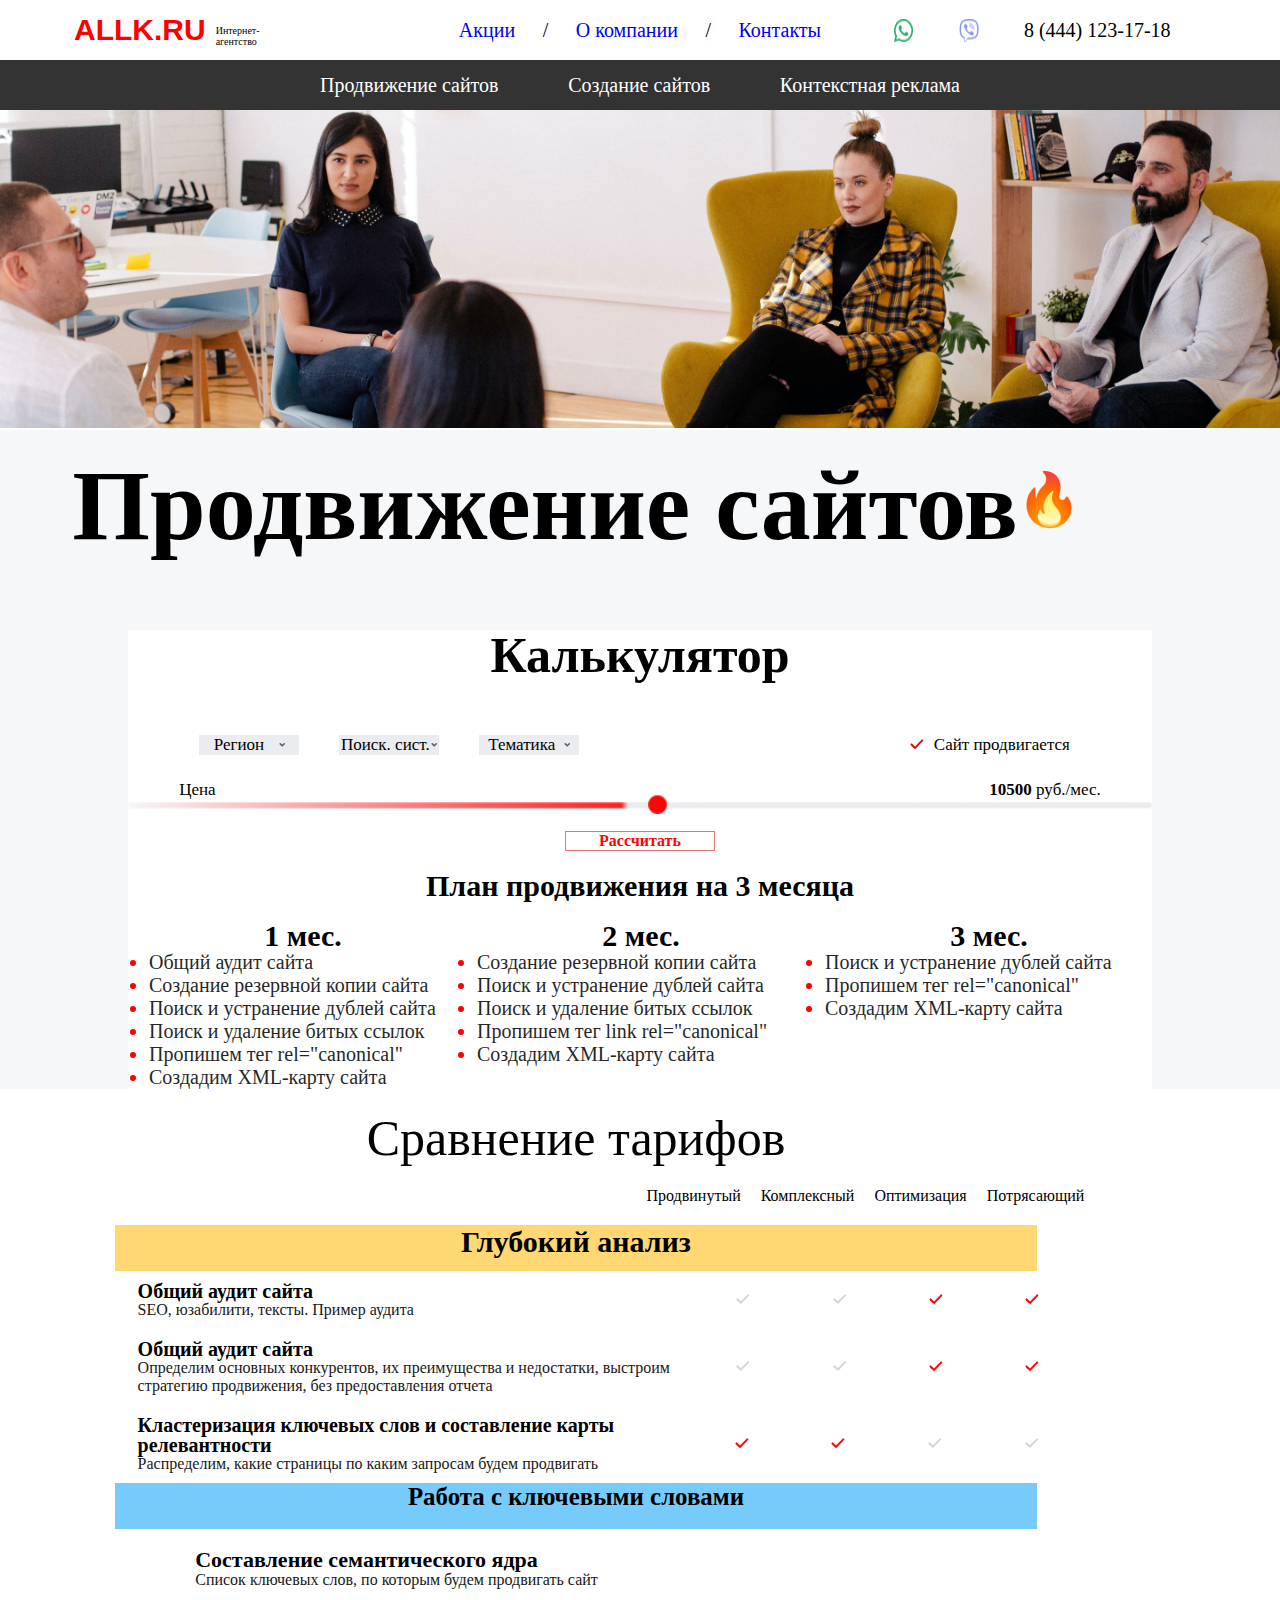
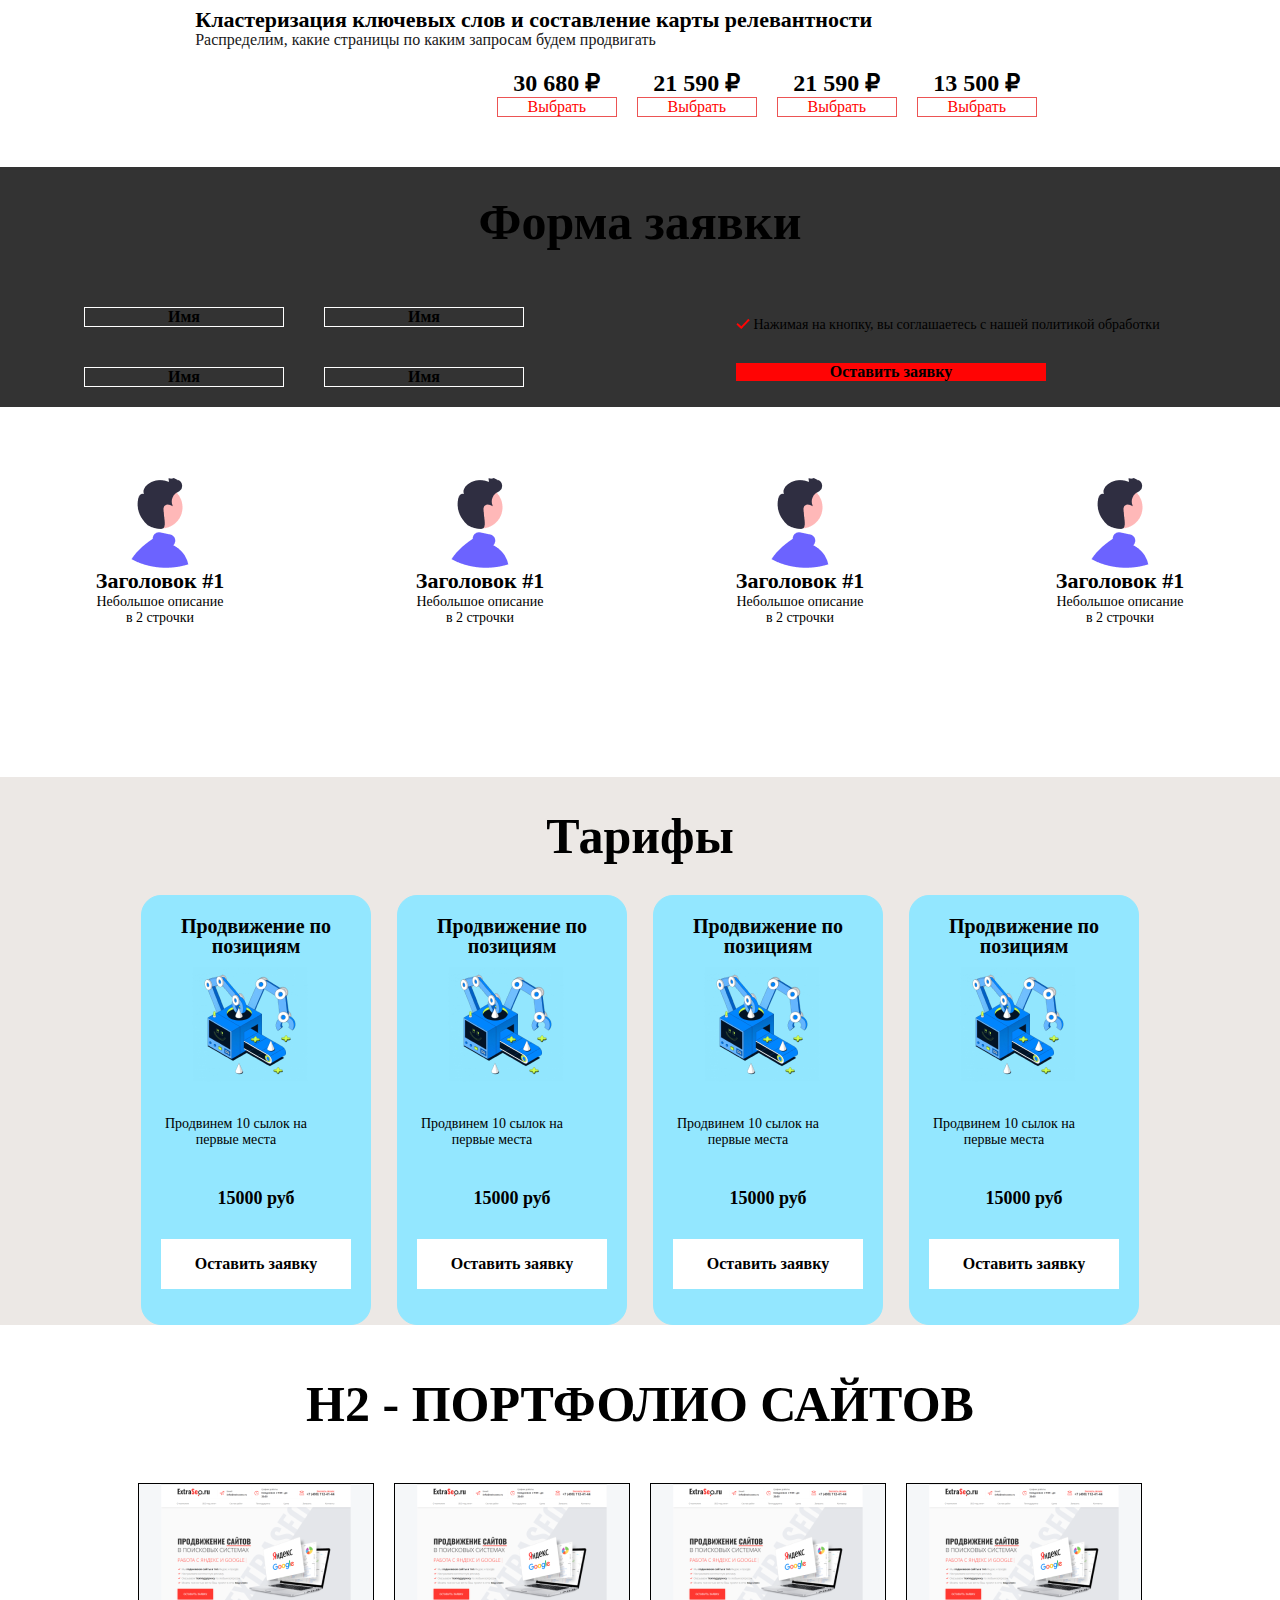
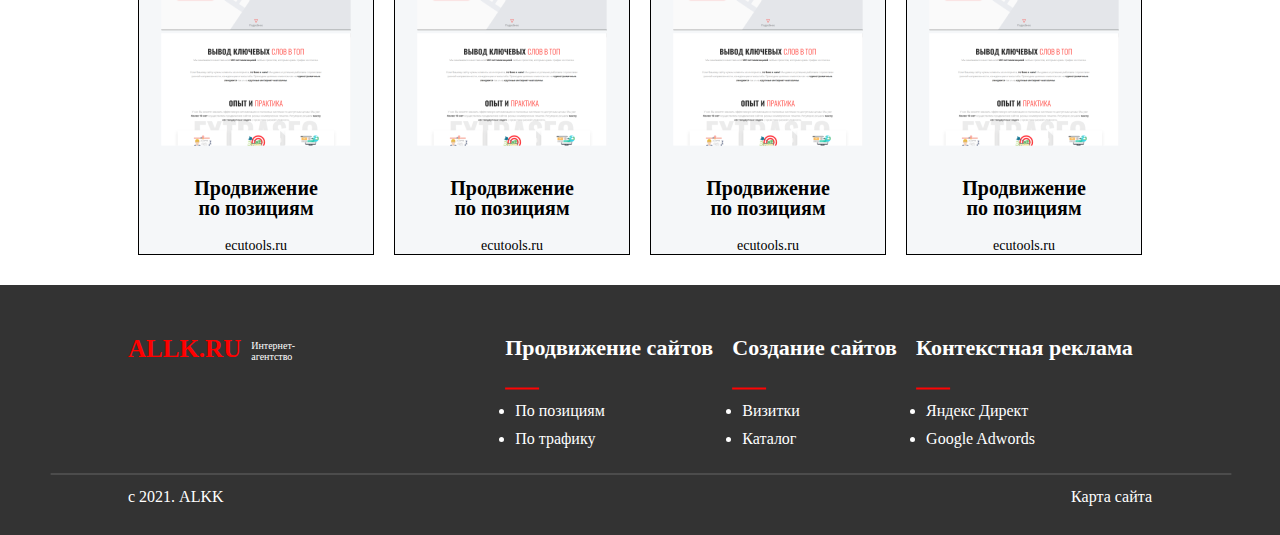
==== index.html @ 0e2f3e2b "responsiveda muammo" ====
<!DOCTYPE html>
<html lang="en">
<head>
    <meta charset="UTF-8">
    <meta http-equiv="X-UA-Compatible" content="IE=edge">
    <meta name="viewport" content="width=device-width, initial-scale=1.0">
    <title>Lesson 17</title>
    <link rel="stylesheet" href="./style.css">
</head>
<body>
    <header>
        <nav class="nav">
            <div class="header-left">
                <h1>ALLK.RU</h1>
                <P>Интернет- <br>
                    агентство</P>
            </div>
            <div class="header-center">
                <ul class="header-center">
                    <li><a href="#">Акции</a></li>
                    <li> / </li>
                    <li><a href="#">О компании</a></li>
                    <li> / </li>
                    <li><a href="#">Контакты</a></li>
                </ul>
            </div>
            <div class="header-right">
                <img src="./image/Vector (5).png" alt="phone">
                <img src="./image/Vector (6).png" alt="phone">
                <p>8 (444) 123-17-18</p>
            </div>
        </nav>
        <nav class="nav_bottom">
            <ul class="nav_bottom_item">
                <li>Продвижение сайтов</li>
                <li>Создание сайтов</li>
                <li>Контекстная реклама</li>
            </ul>
        </nav>
    </header>


    <section class="section_img">
        <img src="./image/cherrydeck-05gac-Qn0k4-unsplash 1.png" alt="image">
    </section>

    <div class="calculator_wrapper">
        <section class="advertising">
            <h1>Продвижение сайтов</h1>
            <div class="icon-fire">
                <img src="./image/fire.png" alt="fire">
            </div>
            
        </section>
        <div class="calculator">
            <h1>Калькулятор</h1>
            <div class="calculator-item">
                <ul class="region">
                    <li>Регион <img src="./image/Vector 1.png" alt="okey"></li>
                    <li>Поиск. сист. <img src="./image/Vector 1.png" alt="okey"></li>
                    <li>Тематика <img src="./image/Vector 1.png" alt="okey"></li>
                </ul>
                <ul class="promoted">
                    <li><img src="./image/Vector 45.png" alt="#"></li>
                    <li>Сайт продвигается</li>
                </ul>
            </div>
            <div class="Price">
                <p>Цена</p>
                <p><b>10500</b>   руб./мес.</p>
            </div>
            <div class="img">
               <img src="./image/Rectangle 1252.png" alt="#">
               <div class="ellipse">
                   <img src="./image/Ellipse 34.png" alt="">
               </div>
            </div>
            
            <h2>Рассчитать</h2>
            <div class="plan_for_3_months">
                <h3>План продвижения на 3 месяца</h3>
                <div class="months">
                    <div class="month1">
                        <h3>1 мес.</h3>
                        <li><a>Общий аудит сайта</a></li>
                        <li><a>Создание резервной копии сайта</a></li>
                        <li><a>Поиск и устранение дублей сайта</a></li>
                        <li><a>Поиск и удаление битых ссылок</a> </li>
                        <li><a>Пропишем тег  rel="canonical"</a></li>
                        <li><a>Создадим XML-карту сайта</a></li>
                    </div>
                    <div class="month2">
                        <h3>2 мес.</h3>
                        <li><a>Создание резервной копии сайта</a></li>
                        <li><a>Поиск и устранение дублей сайта</a></li>
                        <li><a>Поиск и удаление битых ссылок</a></li>
                        <li><a>Пропишем тег link rel="canonical"</a></li>
                        <li><a>Создадим XML-карту сайта</a></li>                        
                    </div>
                    <div class="month3">
                        <h3>3 мес.</h3>
                        <li><a>Поиск и устранение дублей сайтa</a></li>
                        <li><a>Пропишем тег  rel="canonical"</a></li>
                        <li><a>Создадим XML-карту сайта </a></li>
                    </div>
                </div>
            </div>
        </div>
    </div>



    <section class="tariffs_wrapper">
        <div class="Comparison_of_tariffs">
            <p>Сравнение тарифов</p>
        </div>
            <ul class="header-tariffs">
                <li>Продвинутый </li>
                <li>Комплексный </li>
                <li>Оптимизация </li>
                <li>Потрясающий  </li>
            </ul>
            <div class="Scan-wrapper">
                <div class="scan">
                    <h4>Глубокий анализ</h4>
                </div>
                <div class="audit-wrapper">
                    <div class="audit">
                            <h3>Общий аудит сайта</h3>
                            <p>SEO, юзабилити, тексты. Пример аудита</p>
                    </div>
                    <div class="audit-responsive">
                        <ul>
                            <li>Продвинутый <img src="./image/Vector 45.png" alt="#"></li>
                            <li>Комплексный <img src="./image/Vector 45.png" alt="#"></li>
                            <li>Оптимизация <img src="./image/Vector 45.png" alt="#"></li>
                            <li>Потрясающий <img src="./image/Vector 50.png" alt="#"></li>
                        </ul>
                        </div>
                    
                    <div class="audit-table">
                        <table>
                            <tr>
                                <th><img src="./image/Vector 50.png" alt="#"></th>
                                <th><img src="./image/Vector 50.png" alt="#"></th>
                                <th><img src="./image/Vector 45.png" alt="#"></th>
                                <th><img src="./image/Vector 45.png" alt="#"></th>
                            </tr>
                        </table>
                    </div>
                </div>
                <!-- 2-table responsive holatda display none-->
                <div class="audit-wrapper">
                        <div class="audit">
                            <h3>Общий аудит сайта</h3>
                            <p>Определим основных конкурентов, их преимущества и недостатки, выстроим стратегию продвижения, без предоставления отчета</p>
                        </div>
                    <div class="audit-table">
                        <table>
                            <tr>
                                <th><img src="./image/Vector 50.png" alt="#"></th>
                                <th><img src="./image/Vector 50.png" alt="#"></th>
                                <th><img src="./image/Vector 45.png" alt="#"></th>
                                <th><img src="./image/Vector 45.png" alt="#"></th>
                            </tr>
                        </table>
                    </div>
                </div>
                <!-- 3-table -->
                <div class="audit-wrapper">
                        <div class="audit">
                            <h3>Кластеризация ключевых слов и составление карты релевантности</h3>
                            <p>Распределим, какие страницы по каким запросам будем продвигать</p>
                        </div>
                        <!-- <div class="audit-responsive">
                            <div class="audit-tesponsive-text">
                                <li>Продвинутый <img class="im" src="./image/Vector 45.png" alt="#"></li>
                                <li>Комплексный</li>
                                <li>Оптимизация</li>
                                <li>Потрясающий </li>
                            </div>
                            <table class="table-responsive">
                                <tr>
                                    <th><img src="./image/Vector 45.png" alt="#"></th>
                                    <th><img src="./image/Vector 45.png" alt="#"></th>
                                    <th><img src="./image/Vector 50.png" alt="#"></th>
                                    <th><img src="./image/Vector 50.png" alt="#"></th>
                                </tr>
                            </table>
                            </div> -->
                    <div class="audit-table">
                        <table>
                            <tr>
                                <th><img src="./image/Vector 45.png" alt="#"></th>
                                <th><img src="./image/Vector 45.png" alt="#"></th>
                                <th><img src="./image/Vector 50.png" alt="#"></th>
                                <th><img src="./image/Vector 50.png" alt="#"></th>
                            </tr>
                        </table>
                    </div>
                </div>                 
                <div class="keywords">
                    <h5>Работа с ключевыми словами</h5>
                </div>
            </div>
            <div class="compilation-wrapper">
                <div class="compilation">
                    <h3>Составление семантического ядра</h3>
                    <p>Cписок ключевых слов, по которым будем продвигать сайт</p>
                </div>
                <div class="compilation">
                    <h3>Кластеризация ключевых слов и составление карты релевантности</h3>
                    <p>Распределим, какие страницы по каким запросам будем продвигать</p>
                </div>
    
            </div>
            <ul class="money">
                <li><h4>30 680 ₽</h4> <p>Выбрать</p></li>
                <li><h4>21 590 ₽</h4> <p>Выбрать</p></li>
                <li><h4>21 590 ₽</h4> <p>Выбрать</p></li>
                <li><h4>13 500 ₽</h4> <p>Выбрать</p></li>
            </ul>
    </section>

    <div class="Application_form-wrapper">
        <div class="Application_form">
            <h4>Форма заявки</h4>
        </div>
        <div class="form">
            <div class="name">
                <h5>Имя</h5>
                <h5>Имя</h5>
                <h5>Имя</h5>
                <h5>Имя</h5>
            </div>
            <div class="application">
                <p><img src="./image/Vector 56.png" alt="#"> Нажимая на кнопку, вы соглашаетесь 
                    с нашей политикой обработки</p>
                <h6>Оставить заявку</h6>
            </div>
        </div>
    </div>

    <section class="heading-wrapper">
        <div class="heading">
            <div class="heading-img">
                <img src="./image/Group 481317.png" alt="#">
            </div>
            <h3>Заголовок #1</h3>
            <p>Небольшое описание
               <br> в 2 строчки</p>
        </div>
        <div class="heading">
            <div class="heading-img">
                <img src="./image/Group 481317.png" alt="#">
            </div>
            <h3>Заголовок #1</h3>
            <p>Небольшое описание
               <br> в 2 строчки</p>
        </div>
        <div class="heading">
            <div class="heading-img">
                <img src="./image/Group 481317.png" alt="#">
            </div>
            <h3>Заголовок #1</h3>
            <p>Небольшое описание
               <br> в 2 строчки</p>
        </div>
        <div class="heading">
            <div class="heading-img">
                <img src="./image/Group 481317.png" alt="#">
            </div>
            <h3>Заголовок #1</h3>
            <p>Небольшое описание
               <br> в 2 строчки</p>
        </div>
    </section>

    <section class="rates-wrapper">
        <h2>Тарифы</h2>
        <div class="rates">
            <div class="positions">
                <h3>Продвижение по
                    позициям</h3>
                <img src="./image/image 4.png" alt="image">
                <p>Продвинем 10 сылок
                    на первые места</p>
                <h4>15000 руб</h4>
                <h5>Оставить заявку</h5>
            </div>
            <div class="positions">
                <h3>Продвижение по
                    позициям</h3>
                <img src="./image/image 4.png" alt="image">
                <p>Продвинем 10 сылок
                    на первые места</p>
                <h4>15000 руб</h4>
                <h5>Оставить заявку</h5>
            </div>
            <div class="positions">
                <h3>Продвижение по
                    позициям</h3>
                <img src="./image/image 4.png" alt="image">
                <p>Продвинем 10 сылок
                    на первые места</p>
                <h4>15000 руб</h4>
                <h5>Оставить заявку</h5>
            </div>
            <div class="positions">
                <h3>Продвижение по
                    позициям</h3>
                <img src="./image/image 4.png" alt="image">
                <p>Продвинем 10 сылок
                    на первые места</p>
                <h4>15000 руб</h4>
                <h5>Оставить заявку</h5>
            </div>
           
                   
        </div>
    </section>

    <section class="portfolio-wrapper">
        <h2>Н2 - ПОРТФОЛИО САЙТОВ</h2>
        <div class="portfolio">
            <div class="Promotion">
                    <img src="./image/image 790.png" alt="image">
                <img src="./image/image 791.png" alt="image">
                <h6>Продвижение
                 <br>   по позициям</h6>
                    <p>ecutools.ru</p>
            </div>
            <div class="Promotion">
                <img src="./image/image 790.png" alt="image">
                <img src="./image/image 791.png" alt="image">
                <h6>Продвижение
                   <br> по позициям</h6>
                    <p>ecutools.ru</p>
            </div>
            <div class="Promotion">
                <img src="./image/image 790.png" alt="image">
                <img src="./image/image 791.png" alt="image">
                <h6>Продвижение
                  <br>  по позициям</h6>
                    <p>ecutools.ru</p>
            </div>
            <div class="Promotion">
                <img src="./image/image 790.png" alt="image">
                <img src="./image/image 791.png" alt="image">
                <h6>Продвижение
                  <br>  по позициям</h6>
                    <p>ecutools.ru</p>
            </div>
        </div>
    </section>

    <footer class="footer">
        <nav class="bottom-item">
            <div class="bottom-left">
                <h1>ALLK.RU</h1>
                <P>Интернет- <br>
                    агентство</P>
            </div>
            <ul class="bottom-center">
                <div class="bt-item">
                    <h5>Продвижение сайтов</h5>
                    <img class="line" src="./image/Line 1.png" alt="line">
                    <li>По позициям</li>
                    <li>По трафику</li>
                </div>
                <div class="bt-item">
                    <h5>Создание сайтов</h5>
                    <img  class="line" src="./image/Line 1.png" alt="line">
                    <li>Визитки</li>
                    <li>Каталог</li>
                </div>
                <div class="bt-item">
                    <h5>Контекстная реклама</h5>
                    <img class="line" src="./image/Line 1.png" alt="line">
                    <li>Яндекс Директ</li>
                    <li>Google Adwords</li>
                </div>
            </ul>
        </nav>
        <img class="line-btn" src="./image/bottom-bt.png" alt="line">
        <div class="bottom-btn">
            <p>с 2021. ALKK</p>
            <p>Карта сайта</p>
        </div>
    </footer>

</html>
---- style.css ----
* {
  margin: 0;
  padding: 0;
  -webkit-box-sizing: border-box;
          box-sizing: border-box;
}

html {
  font-size: 10px;
}

li {
  list-style: none;
}

header {
  width: 100%;
  height: 7rem;
}

header .nav {
  width: 90%;
  height: 6rem;
  display: -webkit-box;
  display: -ms-flexbox;
  display: flex;
  -webkit-box-pack: justify;
      -ms-flex-pack: justify;
          justify-content: space-between;
  -webkit-box-align: center;
      -ms-flex-align: center;
          align-items: center;
  margin: 0 auto;
}

header .nav .header-left {
  display: -webkit-box;
  display: -ms-flexbox;
  display: flex;
  width: 10rem;
  -webkit-box-flex: 1;
      -ms-flex: 1 1 15rem;
          flex: 1 1 15rem;
}

header .nav .header-left h1 {
  font-size: 3rem;
  color: red;
  font-family: Impact, Haettenschweiler, 'Arial Narrow Bold', sans-serif;
  margin: 0 1rem;
}

header .nav .header-left p {
  font-size: 1rem;
  -ms-flex-item-align: end;
      align-self: flex-end;
}

header .nav .header-center {
  display: -webkit-box;
  display: -ms-flexbox;
  display: flex;
  -webkit-box-flex: 1;
      -ms-flex: 1 1 20rem;
          flex: 1 1 20rem;
  -webkit-box-pack: space-evenly;
      -ms-flex-pack: space-evenly;
          justify-content: space-evenly;
  font-size: 2rem;
}

header .nav .header-center a {
  text-decoration: none;
}

header .nav .header-right {
  display: -webkit-box;
  display: -ms-flexbox;
  display: flex;
  -webkit-box-flex: 1;
      -ms-flex: 1 1 15rem;
          flex: 1 1 15rem;
  -webkit-box-pack: space-evenly;
      -ms-flex-pack: space-evenly;
          justify-content: space-evenly;
  font-size: 2rem;
}

header .nav_bottom {
  width: 100%;
  height: 5rem;
  background-color: #333333;
  display: -webkit-box;
  display: -ms-flexbox;
  display: flex;
  -webkit-box-align: center;
      -ms-flex-align: center;
          align-items: center;
}

header .nav_bottom .nav_bottom_item {
  display: -webkit-box;
  display: -ms-flexbox;
  display: flex;
  width: 50%;
  margin: 0 auto;
  -webkit-box-pack: justify;
      -ms-flex-pack: justify;
          justify-content: space-between;
  -webkit-box-align: center;
      -ms-flex-align: center;
          align-items: center;
  font-size: 2rem;
  color: #FFFFFF;
}

.section_img {
  width: 100%;
}

.section_img img {
  margin-top: 4rem;
  width: 100%;
  background-size: cover;
}

.calculator_wrapper {
  width: 100%;
  background-color: #F5F7F9;
}

.calculator_wrapper .advertising {
  width: 90%;
  height: 15rem;
  display: -webkit-box;
  display: -ms-flexbox;
  display: flex;
  -webkit-box-pack: center;
      -ms-flex-pack: center;
          justify-content: center;
  -webkit-box-align: center;
      -ms-flex-align: center;
          align-items: center;
  font-size: 5rem;
  font-weight: bold;
}

.calculator_wrapper .calculator {
  width: 80%;
  background-color: #FFFFFF;
  margin: 0 auto;
}

.calculator_wrapper .calculator h1 {
  font-size: 5rem;
  line-height: 5rem;
  text-align: center;
  margin: 5rem 1rem;
}

.calculator_wrapper .calculator .calculator-item {
  width: 90%;
  height: auto;
  display: -webkit-box;
  display: -ms-flexbox;
  display: flex;
  margin: 0 auto;
  font-size: 1.7rem;
}

.calculator_wrapper .calculator .calculator-item .region {
  width: 95%;
  display: -webkit-box;
  display: -ms-flexbox;
  display: flex;
  -webkit-box-pack: start;
      -ms-flex-pack: start;
          justify-content: flex-start;
}

.calculator_wrapper .calculator .calculator-item .region li {
  width: 10rem;
  height: auto;
  margin: 0.5rem 2rem;
  display: -webkit-box;
  display: -ms-flexbox;
  display: flex;
  -webkit-box-pack: space-evenly;
      -ms-flex-pack: space-evenly;
          justify-content: space-evenly;
  -webkit-box-align: center;
      -ms-flex-align: center;
          align-items: center;
  background-color: #EAECEF;
}

.calculator_wrapper .calculator .calculator-item .promoted {
  display: -webkit-box;
  display: -ms-flexbox;
  display: flex;
  width: 30rem;
  -webkit-box-pack: end;
      -ms-flex-pack: end;
          justify-content: flex-end;
  -webkit-box-align: center;
      -ms-flex-align: center;
          align-items: center;
  margin: 0.5rem 2rem;
}

.calculator_wrapper .calculator .calculator-item .promoted li:nth-child(2) {
  width: 14.7rem;
  margin-left: 1rem;
}

.calculator_wrapper .calculator .Price {
  width: 90%;
  height: auto;
  margin: 0 auto;
  display: -webkit-box;
  display: -ms-flexbox;
  display: flex;
  margin-top: 2rem;
  font-size: 1.7rem;
  -webkit-box-pack: justify;
      -ms-flex-pack: justify;
          justify-content: space-between;
}

.calculator_wrapper .calculator .img {
  margin: 0 auto;
  position: relative;
}

.calculator_wrapper .calculator .img img {
  width: 100%;
}

.calculator_wrapper .calculator .img .ellipse img {
  position: absolute;
  width: 2rem;
  height: 2rem;
  left: 520px;
  top: -6px;
}

.calculator_wrapper .calculator h2 {
  width: 15rem;
  height: auto;
  border: 1px solid #e67676;
  color: #FF0404;
  font-size: 1.6rem;
  margin: 2rem auto;
  display: -webkit-box;
  display: -ms-flexbox;
  display: flex;
  -webkit-box-align: center;
      -ms-flex-align: center;
          align-items: center;
  -webkit-box-pack: center;
      -ms-flex-pack: center;
          justify-content: center;
}

.calculator_wrapper .calculator .plan_for_3_months {
  width: 100%;
}

.calculator_wrapper .calculator .plan_for_3_months h3 {
  text-align: center;
  font-size: 3rem;
  line-height: 3rem;
}

.calculator_wrapper .calculator .plan_for_3_months li {
  list-style-type: disc;
  font-size: 2rem;
  color: red;
}

.calculator_wrapper .calculator .plan_for_3_months li a {
  color: black;
}

.calculator_wrapper .calculator .plan_for_3_months .months {
  width: 100%;
  display: -webkit-box;
  display: -ms-flexbox;
  display: flex;
  -webkit-box-pack: justify;
      -ms-flex-pack: justify;
          justify-content: space-between;
  -webkit-box-align: start;
      -ms-flex-align: start;
          align-items: flex-start;
  margin: 2rem auto;
  margin-left: 0.1rem;
}

.calculator_wrapper .calculator .plan_for_3_months .months .month1 {
  padding-left: 2rem;
  -webkit-box-flex: 1;
      -ms-flex: 1 1 15rem;
          flex: 1 1 15rem;
  margin-right: 2rem;
}

.calculator_wrapper .calculator .plan_for_3_months .months .month1 li a {
  opacity: 85%;
}

.calculator_wrapper .calculator .plan_for_3_months .months .month2 {
  -webkit-box-flex: 1;
      -ms-flex: 1 1 15rem;
          flex: 1 1 15rem;
  margin-right: 2rem;
}

.calculator_wrapper .calculator .plan_for_3_months .months .month2 li a {
  opacity: 85%;
}

.calculator_wrapper .calculator .plan_for_3_months .months .month3 {
  -webkit-box-flex: 1;
      -ms-flex: 1 1 15rem;
          flex: 1 1 15rem;
}

.calculator_wrapper .calculator .plan_for_3_months .months .month3 li a {
  opacity: 85%;
}

.tariffs_wrapper {
  width: 90%;
}

.tariffs_wrapper .Comparison_of_tariffs {
  font-size: 5rem;
  text-align: center;
}

.tariffs_wrapper .header-tariffs {
  width: 90%;
  height: auto;
  font-size: 1.6rem;
  display: -webkit-box;
  display: -ms-flexbox;
  display: flex;
  -webkit-box-pack: end;
      -ms-flex-pack: end;
          justify-content: flex-end;
  -webkit-box-align: center;
      -ms-flex-align: center;
          align-items: center;
  margin: 0 auto;
}

.tariffs_wrapper .header-tariffs li {
  margin: 2rem 1rem;
}

.tariffs_wrapper .Scan-wrapper {
  width: 100%;
}

.tariffs_wrapper .Scan-wrapper .scan {
  width: 80%;
  height: 4.6rem;
  background-color: #FFD773;
  font-size: 3rem;
  margin: 0 auto;
}

.tariffs_wrapper .Scan-wrapper .scan h4 {
  display: -webkit-box;
  display: -ms-flexbox;
  display: flex;
  -webkit-box-pack: center;
      -ms-flex-pack: center;
          justify-content: center;
  -webkit-box-align: center;
      -ms-flex-align: center;
          align-items: center;
  margin: 0 auto;
}

.tariffs_wrapper .Scan-wrapper .audit-wrapper {
  width: 90%;
  display: -webkit-box;
  display: -ms-flexbox;
  display: flex;
  -webkit-box-pack: center;
      -ms-flex-pack: center;
          justify-content: center;
  -webkit-box-align: center;
      -ms-flex-align: center;
          align-items: center;
  margin: 0 auto;
}

.tariffs_wrapper .Scan-wrapper .audit-wrapper .audit {
  margin: 1rem auto;
  padding-left: 8rem;
  width: 70%;
}

.tariffs_wrapper .Scan-wrapper .audit-wrapper .audit h3 {
  font-size: 2rem;
  line-height: 2rem;
}

.tariffs_wrapper .Scan-wrapper .audit-wrapper .audit p {
  font-size: 1.6rem;
  opacity: 90%;
}

.tariffs_wrapper .Scan-wrapper .audit-wrapper .audit-responsive {
  display: none;
}

.tariffs_wrapper .Scan-wrapper .audit-wrapper .audit-table {
  width: 45%;
}

.tariffs_wrapper .Scan-wrapper .audit-wrapper .audit-table tr th img {
  margin: 0 4rem;
}

.tariffs_wrapper .Scan-wrapper .keywords {
  width: 80%;
  height: 4.6rem;
  background-color: #77CBFA;
  font-size: 3rem;
  margin: 0 auto;
}

.tariffs_wrapper .Scan-wrapper .keywords h5 {
  text-align: center;
}

.tariffs_wrapper .compilation-wrapper {
  width: 100%;
}

.tariffs_wrapper .compilation-wrapper .compilation {
  margin: 2rem auto;
  padding-left: 8rem;
  width: 80%;
}

.tariffs_wrapper .compilation-wrapper .compilation h3 {
  font-size: 2.2rem;
  line-height: 2.2rem;
}

.tariffs_wrapper .compilation-wrapper .compilation p {
  font-size: 1.6rem;
  opacity: 90%;
}

.tariffs_wrapper .money {
  display: -webkit-box;
  display: -ms-flexbox;
  display: flex;
  -webkit-box-pack: end;
      -ms-flex-pack: end;
          justify-content: flex-end;
  width: 80%;
  margin: 0 auto;
}

.tariffs_wrapper .money li {
  margin-left: 2rem;
}

.tariffs_wrapper .money li p {
  width: 12rem;
  height: auto;
  border: 1px solid #ec5454;
  color: #FF0404;
  display: -webkit-box;
  display: -ms-flexbox;
  display: flex;
  -webkit-box-pack: center;
      -ms-flex-pack: center;
          justify-content: center;
  -webkit-box-align: center;
      -ms-flex-align: center;
          align-items: center;
  font-size: 1.6rem;
}

.tariffs_wrapper .money li h4 {
  font-size: 2.4rem;
  text-align: center;
}

.Application_form-wrapper {
  width: 100%;
  background-color: #333333;
  margin-top: 5rem;
}

.Application_form-wrapper .Application_form h4 {
  text-align: center;
  font-size: 5rem;
  line-height: 5rem;
  padding: 3rem 0;
}

.Application_form-wrapper .form {
  width: 90%;
  display: -webkit-box;
  display: -ms-flexbox;
  display: flex;
  margin: 1rem auto;
}

.Application_form-wrapper .form .name {
  width: 70%;
  display: -webkit-box;
  display: -ms-flexbox;
  display: flex;
  -ms-flex-wrap: wrap;
      flex-wrap: wrap;
}

.Application_form-wrapper .form .name h5 {
  width: 20rem;
  border: 1px solid #FFFFFF;
  font-size: 1.6rem;
  margin: 2rem 2rem;
  -ms-flex-wrap: wrap;
      flex-wrap: wrap;
  text-align: center;
}

.Application_form-wrapper .form .application {
  width: 50%;
}

.Application_form-wrapper .form .application p {
  font-size: 1.4rem;
  padding: 3rem 0;
}

.Application_form-wrapper .form .application h6 {
  font-size: 1.6rem;
  width: 31rem;
  background-color: #FF0404;
  display: -webkit-box;
  display: -ms-flexbox;
  display: flex;
  -webkit-box-pack: center;
      -ms-flex-pack: center;
          justify-content: center;
  -webkit-box-align: center;
      -ms-flex-align: center;
          align-items: center;
}

.heading-wrapper {
  width: 100%;
  height: 40vh;
  display: -webkit-box;
  display: -ms-flexbox;
  display: flex;
  -webkit-box-pack: space-evenly;
      -ms-flex-pack: space-evenly;
          justify-content: space-evenly;
  -webkit-box-align: center;
      -ms-flex-align: center;
          align-items: center;
}

.heading-wrapper .heading {
  margin: 0 auto;
}

.heading-wrapper .heading .heading-img {
  width: 13.9rem;
  border-radius: 50%;
  background-color: #F2F2F2;
  padding-left: 2.5rem;
  position: relative;
}

.heading-wrapper .heading .heading-img img {
  position: absolute;
  left: 40px;
  bottom: 0px;
}

.heading-wrapper .heading h3 {
  font-size: 2.2rem;
  text-align: center;
}

.heading-wrapper .heading p {
  font-size: 1.4rem;
  text-align: center;
}

.rates-wrapper {
  width: 100%;
  background-color: #ECE8E5;
}

.rates-wrapper h2 {
  font-size: 5rem;
  text-align: center;
  padding: 3rem 0;
}

.rates-wrapper .rates {
  width: 80%;
  display: -webkit-box;
  display: -ms-flexbox;
  display: flex;
  -webkit-box-pack: space-evenly;
      -ms-flex-pack: space-evenly;
          justify-content: space-evenly;
  -webkit-box-align: center;
      -ms-flex-align: center;
          align-items: center;
  margin: 0 auto;
}

.rates-wrapper .rates .positions {
  width: 23rem;
  height: 43rem;
  border: 1px solid #93E7FF;
  border-radius: 2rem;
  background-color: #93E7FF;
  margin: 0 auto;
  position: relative;
}

.rates-wrapper .rates .positions h3 {
  font-size: 2rem;
  line-height: 2rem;
  text-align: center;
  padding: 1rem 0;
  margin-top: 1rem;
}

.rates-wrapper .rates .positions img {
  margin: 0 auto;
  position: absolute;
  left: 5rem;
  top: 7rem;
}

.rates-wrapper .rates .positions p {
  padding: 15rem 4rem 4rem 0;
  font-size: 1.4rem;
  text-align: center;
}

.rates-wrapper .rates .positions h4 {
  font-size: 1.8rem;
  text-align: center;
}

.rates-wrapper .rates .positions h5 {
  width: 19rem;
  height: 5rem;
  background-color: #FFFFFF;
  font-size: 1.6rem;
  margin: 3rem auto;
  display: -webkit-box;
  display: -ms-flexbox;
  display: flex;
  -webkit-box-pack: center;
      -ms-flex-pack: center;
          justify-content: center;
  -webkit-box-align: center;
      -ms-flex-align: center;
          align-items: center;
}

.portfolio-wrapper {
  width: 100%;
}

.portfolio-wrapper h2 {
  font-size: 5rem;
  text-align: center;
  margin: 5rem 0;
}

.portfolio-wrapper .portfolio {
  display: -webkit-box;
  display: -ms-flexbox;
  display: flex;
  -webkit-box-pack: justify;
      -ms-flex-pack: justify;
          justify-content: space-between;
  width: 80%;
  margin: 0 auto;
}

.portfolio-wrapper .portfolio .Promotion {
  background-color: #F5F7F9;
  text-align: center;
  border: 1px solid;
  margin: 0 1rem 3rem 1rem;
}

.portfolio-wrapper .portfolio .Promotion h6 {
  font-size: 2rem;
  line-height: 2rem;
  margin-top: 3rem;
}

.portfolio-wrapper .portfolio .Promotion p {
  font-size: 1.4rem;
  margin-top: 2rem;
}

.footer {
  width: 100%;
  height: 25rem;
  background-color: #333333;
  position: relative;
}

.footer .bottom-item {
  width: 80%;
  display: -webkit-box;
  display: -ms-flexbox;
  display: flex;
  margin: 0 auto;
  padding-top: 5rem;
  padding-bottom: 2rem;
}

.footer .bottom-item .bottom-left {
  display: -webkit-box;
  display: -ms-flexbox;
  display: flex;
  -webkit-box-flex: 1;
      -ms-flex: 1 1 20rem;
          flex: 1 1 20rem;
}

.footer .bottom-item .bottom-left h1 {
  font-size: 2.5rem;
  color: red;
  margin-right: 1rem;
}

.footer .bottom-item .bottom-left p {
  font-size: 1rem;
  color: #FFFFFF;
  padding-top: 0.5rem;
}

.footer .bottom-item .bottom-center {
  display: -webkit-box;
  display: -ms-flexbox;
  display: flex;
  -webkit-box-flex: 2;
      -ms-flex: 2 1 35rem;
          flex: 2 1 35rem;
  -webkit-box-pack: space-evenly;
      -ms-flex-pack: space-evenly;
          justify-content: space-evenly;
}

.footer .bottom-item .bt-item {
  color: #FFFFFF;
}

.footer .bottom-item .bt-item h5 {
  font-size: 2.2rem;
  margin-bottom: 2rem;
}

.footer .bottom-item .bt-item li {
  font-size: 1.6rem;
  list-style-type: disc;
  margin: 1rem 1rem;
}

.footer .line-btn {
  position: absolute;
  left: 50px;
  bottom: 60px;
}

.footer .bottom-btn {
  width: 80%;
  display: -webkit-box;
  display: -ms-flexbox;
  display: flex;
  -webkit-box-pack: justify;
      -ms-flex-pack: justify;
          justify-content: space-between;
  margin: 1rem auto;
  color: #FFFFFF;
  -ms-flex-item-align: center;
      align-self: center;
  font-size: 1.6rem;
}

@media only screen and (max-width: 768px) {
  header .nav .header-left h1 {
    font-size: 2rem;
  }
  header .nav .header-left p {
    font-size: 1rem;
  }
  header .nav .header-center {
    display: none;
  }
  header .nav_bottom .nav_bottom_item {
    display: -webkit-box;
    display: -ms-flexbox;
    display: flex;
    width: 80%;
    font-size: 1.4rem;
  }
  .calculator_wrapper .advertising {
    font-size: 3rem;
  }
  .calculator_wrapper .calculator {
    width: 90%;
    height: 0rem;
  }
  .calculator_wrapper .calculator h1 {
    font-size: 2rem;
    line-height: 2rem;
    margin: 1rem 0rem;
  }
  .calculator_wrapper .calculator .calculator-item {
    width: 100%;
    height: 2rem;
    -ms-flex-wrap: wrap;
        flex-wrap: wrap;
    font-size: 1.2rem;
  }
  .calculator_wrapper .calculator .img .ellipse img {
    left: 320px;
    top: -5px;
  }
  .calculator_wrapper .calculator .plan_for_3_months h3 {
    font-size: 2rem;
    line-height: 2rem;
  }
  .calculator_wrapper .calculator .plan_for_3_months li {
    font-size: 1.4rem;
  }
  .calculator_wrapper .calculator .plan_for_3_months .months {
    display: -webkit-box;
    display: -ms-flexbox;
    display: flex;
    -webkit-box-pack: justify;
        -ms-flex-pack: justify;
            justify-content: space-between;
    margin: 0 1rem;
    padding: 0;
  }
  .calculator_wrapper .calculator .plan_for_3_months .months .month1 {
    padding-left: 2rem;
  }
  .tariffs_wrapper {
    padding-top: 15rem;
  }
  .tariffs_wrapper .Comparison_of_tariffs {
    font-size: 3rem;
    margin-top: 2rem;
  }
  .tariffs_wrapper .header-tariffs {
    height: 6rem;
    font-size: 1.2rem;
  }
  .tariffs_wrapper .header-tariffs li {
    margin: 2rem 1rem;
  }
  .tariffs_wrapper .money {
    -ms-flex-wrap: wrap;
        flex-wrap: wrap;
    width: 90%;
  }
  .tariffs_wrapper .money p {
    width: 10rem;
    height: 3rem;
    -ms-flex-wrap: wrap;
        flex-wrap: wrap;
    font-size: 1.2rem;
  }
  .tariffs_wrapper .money h4 {
    font-size: 2rem;
  }
  .Application_form-wrapper {
    height: auto;
    margin-top: 1rem;
  }
  .Application_form-wrapper .Application_form h4 {
    font-size: 2rem;
    line-height: 2rem;
  }
  .Application_form-wrapper .form {
    -ms-flex-wrap: nowrap;
        flex-wrap: nowrap;
  }
  .Application_form-wrapper .form .name h5 {
    width: 12rem;
    height: 4rem;
    border: 1px solid #FFFFFF;
    font-size: 1.4rem;
    text-align: center;
    margin: 1rem auto;
  }
  .Application_form-wrapper .application {
    width: 10%;
  }
  .Application_form-wrapper .application p {
    font-size: 1.4rem;
    padding: 3rem 0;
  }
  .Application_form-wrapper .application h6 {
    font-size: 1.5rem;
    width: 2rem;
    height: 2rem;
    background-color: #da0b0b;
    display: -webkit-box;
    display: -ms-flexbox;
    display: flex;
    -webkit-box-pack: center;
        -ms-flex-pack: center;
            justify-content: center;
    -webkit-box-align: center;
        -ms-flex-align: center;
            align-items: center;
  }
  .heading-wrapper {
    height: auto;
    -ms-flex-wrap: wrap;
        flex-wrap: wrap;
  }
  .heading-wrapper .heading .heading-img {
    width: 10rem;
    height: 10rem;
    padding-left: 2.5rem;
  }
  .heading-wrapper .heading .heading-img img {
    position: absolute;
    left: 10px;
    bottom: 0px;
  }
  .rates-wrapper h2 {
    padding: 1rem 0;
    font-size: 3rem;
  }
  .rates-wrapper .rates {
    -ms-flex-wrap: wrap-reverse;
        flex-wrap: wrap-reverse;
  }
  .rates-wrapper .rates .positions {
    width: 23rem;
    height: auto;
  }
  .portfolio-wrapper h2 {
    font-size: 3rem;
    margin: 2rem 0;
  }
  .portfolio-wrapper .portfolio {
    display: block;
    width: 90%;
  }
  .footer {
    height: auto;
  }
  .footer .bottom-item {
    width: 80%;
    padding-top: 3rem;
    padding-bottom: 1rem;
  }
  .footer .bottom-item .bottom-left h1 {
    font-size: 1.8rem;
  }
  .footer .bottom-item .bt-item {
    color: #FFFFFF;
  }
  .footer .bottom-item .bt-item h5 {
    font-size: 1.8rem;
    margin-bottom: 2rem;
  }
  .footer .bottom-item .bt-item li {
    font-size: 1.4rem;
  }
  .footer .line-btn {
    display: none;
  }
  .footer .bottom-btn {
    width: 80%;
    display: -webkit-box;
    display: -ms-flexbox;
    display: flex;
    -webkit-box-pack: justify;
        -ms-flex-pack: justify;
            justify-content: space-between;
    margin: 1rem auto;
    color: #FFFFFF;
    -ms-flex-item-align: center;
        align-self: center;
    font-size: 1.6rem;
  }
}

@media only screen and (max-width: 425px) {
  header {
    height: 1rem;
  }
  header .nav .header-right {
    display: none;
  }
  header .nav_bottom {
    display: none;
  }
  .calculator_wrapper {
    width: 100%;
    background-color: #F5F7F9;
  }
  .calculator_wrapper .advertising {
    width: 90%;
    height: 15rem;
    display: -webkit-box;
    display: -ms-flexbox;
    display: flex;
    -webkit-box-pack: center;
        -ms-flex-pack: center;
            justify-content: center;
    -webkit-box-align: center;
        -ms-flex-align: center;
            align-items: center;
    font-size: 3.5rem;
    font-weight: bold;
    margin: 0 auto;
    position: relative;
  }
  .calculator_wrapper .advertising .icon-fire img {
    position: absolute;
    left: 170px;
    height: 300px;
    width: 5rem;
    height: 5rem;
  }
  .calculator_wrapper .calculator {
    width: 80%;
    background-color: #FFFFFF;
    margin: 0 auto;
  }
  .calculator_wrapper .calculator h1 {
    font-size: 3rem;
    line-height: 3rem;
    margin: 1rem auto;
  }
  .calculator_wrapper .calculator .calculator-item {
    width: 90%;
    height: auto;
    display: -webkit-box;
    display: -ms-flexbox;
    display: flex;
    margin: 0 auto;
    font-size: 1.7rem;
  }
  .calculator_wrapper .calculator .calculator-item .region {
    width: 80%;
    height: auto;
    display: -webkit-box;
    display: -ms-flexbox;
    display: flex;
    -webkit-box-pack: center;
        -ms-flex-pack: center;
            justify-content: center;
    -ms-flex-wrap: wrap;
        flex-wrap: wrap;
    -webkit-box-align: center;
        -ms-flex-align: center;
            align-items: center;
  }
  .calculator_wrapper .calculator .calculator-item .region li {
    width: 29rem;
    height: 4rem;
    margin: 0.5rem 2rem;
    display: -webkit-box;
    display: -ms-flexbox;
    display: flex;
    -webkit-box-pack: space-evenly;
        -ms-flex-pack: space-evenly;
            justify-content: space-evenly;
    -webkit-box-align: center;
        -ms-flex-align: center;
            align-items: center;
    background-color: #EAECEF;
  }
  .calculator_wrapper .calculator .calculator-item .promoted {
    display: -webkit-box;
    display: -ms-flexbox;
    display: flex;
    width: 30rem;
    -webkit-box-pack: start;
        -ms-flex-pack: start;
            justify-content: flex-start;
    -webkit-box-align: center;
        -ms-flex-align: center;
            align-items: center;
    margin: 2rem 2rem;
    font-size: 16px;
  }
  .calculator_wrapper .calculator .calculator-item .promoted li:nth-child(2) {
    width: 24.7rem;
    margin-left: 1rem;
  }
  .calculator_wrapper .calculator .Price {
    width: 90%;
    height: 3rem;
    margin: 0 auto;
    display: -webkit-box;
    display: -ms-flexbox;
    display: flex;
    margin-top: 2rem;
    font-size: 1.7rem;
    -webkit-box-pack: justify;
        -ms-flex-pack: justify;
            justify-content: space-between;
  }
  .calculator_wrapper .calculator .img .ellipse img {
    left: 155px;
    top: -1px;
    width: 1.5rem;
    height: 1.5rem;
  }
  .calculator_wrapper .calculator h2 {
    width: 15rem;
    height: 5rem;
    border: 1px solid #e67676;
    color: #FF0404;
    font-size: 1.6rem;
    margin: 2rem auto;
    display: -webkit-box;
    display: -ms-flexbox;
    display: flex;
    -webkit-box-align: center;
        -ms-flex-align: center;
            align-items: center;
    -webkit-box-pack: center;
        -ms-flex-pack: center;
            justify-content: center;
  }
  .calculator_wrapper .calculator .plan_for_3_months {
    width: 100%;
  }
  .calculator_wrapper .calculator .plan_for_3_months h3 {
    text-align: center;
    font-size: 3rem;
    line-height: 3rem;
  }
  .calculator_wrapper .calculator .plan_for_3_months li {
    list-style-type: disc;
    font-size: 2rem;
    color: red;
  }
  .calculator_wrapper .calculator .plan_for_3_months li a {
    color: black;
  }
  .calculator_wrapper .calculator .plan_for_3_months .months {
    width: 100%;
    display: -webkit-box;
    display: -ms-flexbox;
    display: flex;
    -ms-flex-wrap: wrap;
        flex-wrap: wrap;
    -webkit-box-pack: justify;
        -ms-flex-pack: justify;
            justify-content: space-between;
    -webkit-box-align: start;
        -ms-flex-align: start;
            align-items: flex-start;
    margin: 2rem auto;
    margin-left: 0.1rem;
  }
  .calculator_wrapper .calculator .plan_for_3_months .months .month1 {
    padding-left: 2rem;
    -webkit-box-flex: 1;
        -ms-flex: 1 1 25rem;
            flex: 1 1 25rem;
    margin-right: 2rem;
  }
  .calculator_wrapper .calculator .plan_for_3_months .months .month2 {
    -webkit-box-flex: 1;
        -ms-flex: 1 1 25rem;
            flex: 1 1 25rem;
    margin-right: 2rem;
  }
  .calculator_wrapper .calculator .plan_for_3_months .months .month3 {
    -webkit-box-flex: 1;
        -ms-flex: 1 1 25rem;
            flex: 1 1 25rem;
  }
  .tariffs_wrapper {
    margin-top: 80rem;
  }
  .tariffs_wrapper .Comparison_of_tariffs {
    padding-top: 4rem;
  }
  .tariffs_wrapper .Comparison_of_tariffs p {
    margin-top: 0;
  }
  .header-tariffs {
    height: auto;
  }
  .header-tariffs li {
    display: none;
  }
  .Scan-wrapper {
    margin-top: 0rem;
  }
  .Scan-wrapper .audit-responsive {
    display: -webkit-box;
    display: -ms-flexbox;
    display: flex;
    width: 90%;
    -webkit-box-pack: center;
        -ms-flex-pack: center;
            justify-content: center;
    -webkit-box-align: center;
        -ms-flex-align: center;
            align-items: center;
    margin: 0 auto;
    border: 1px solid;
  }
  .Scan-wrapper .audit-responsive li {
    width: 90%;
  }
  .Scan-wrapper .audit-table {
    display: none;
  }
}
/*# sourceMappingURL=style.css.map */
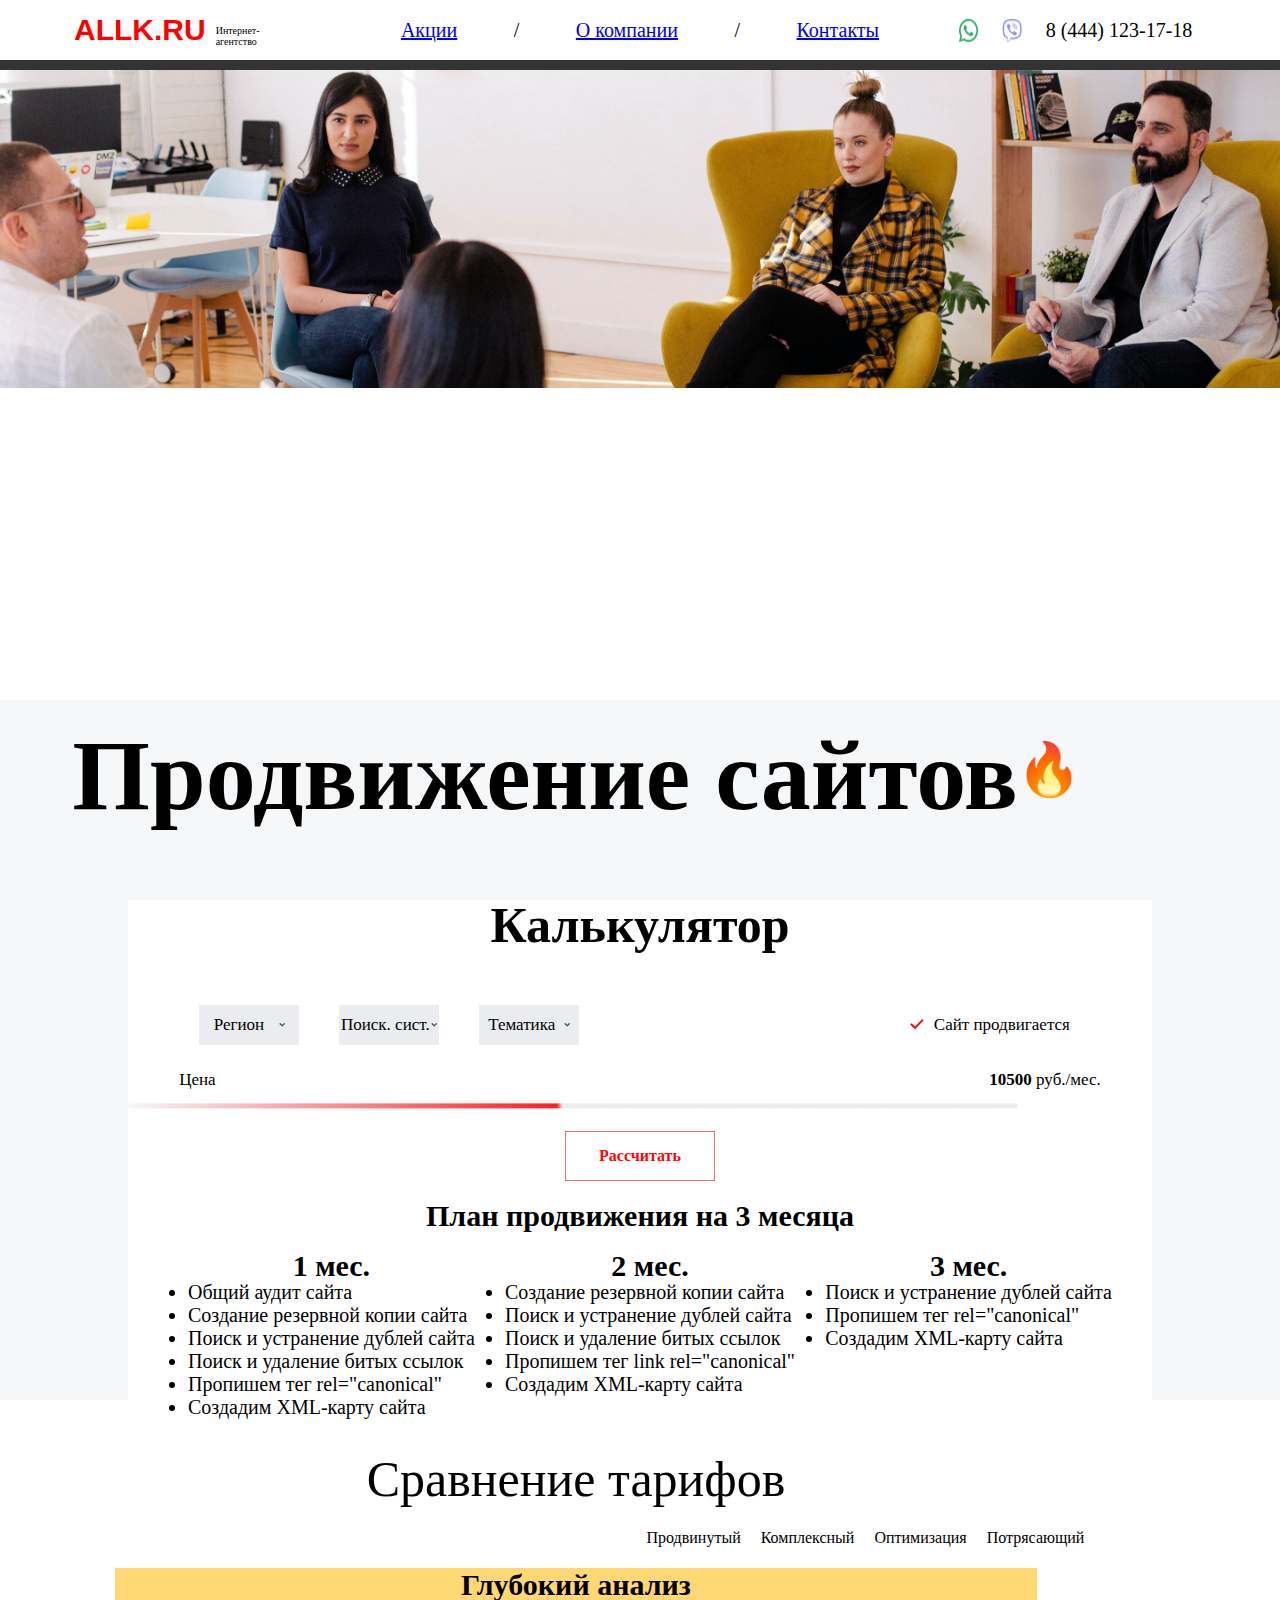
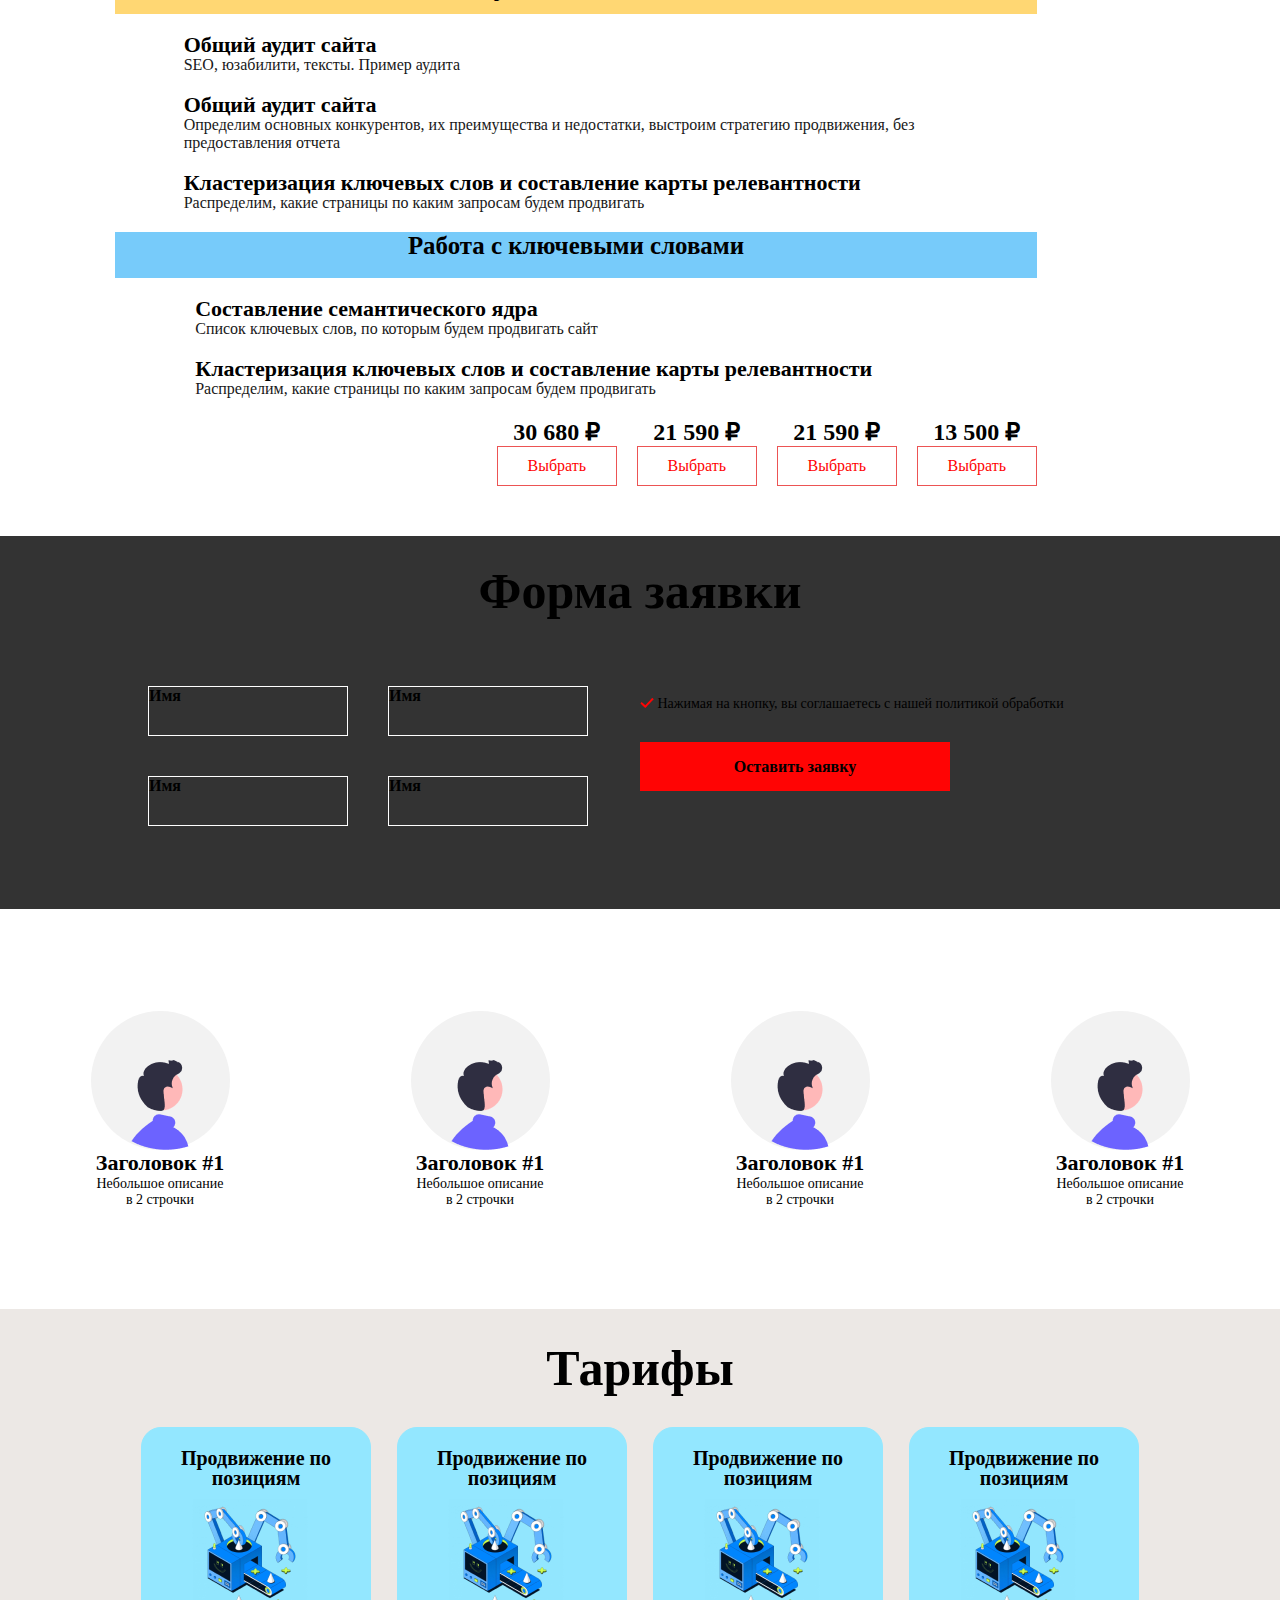
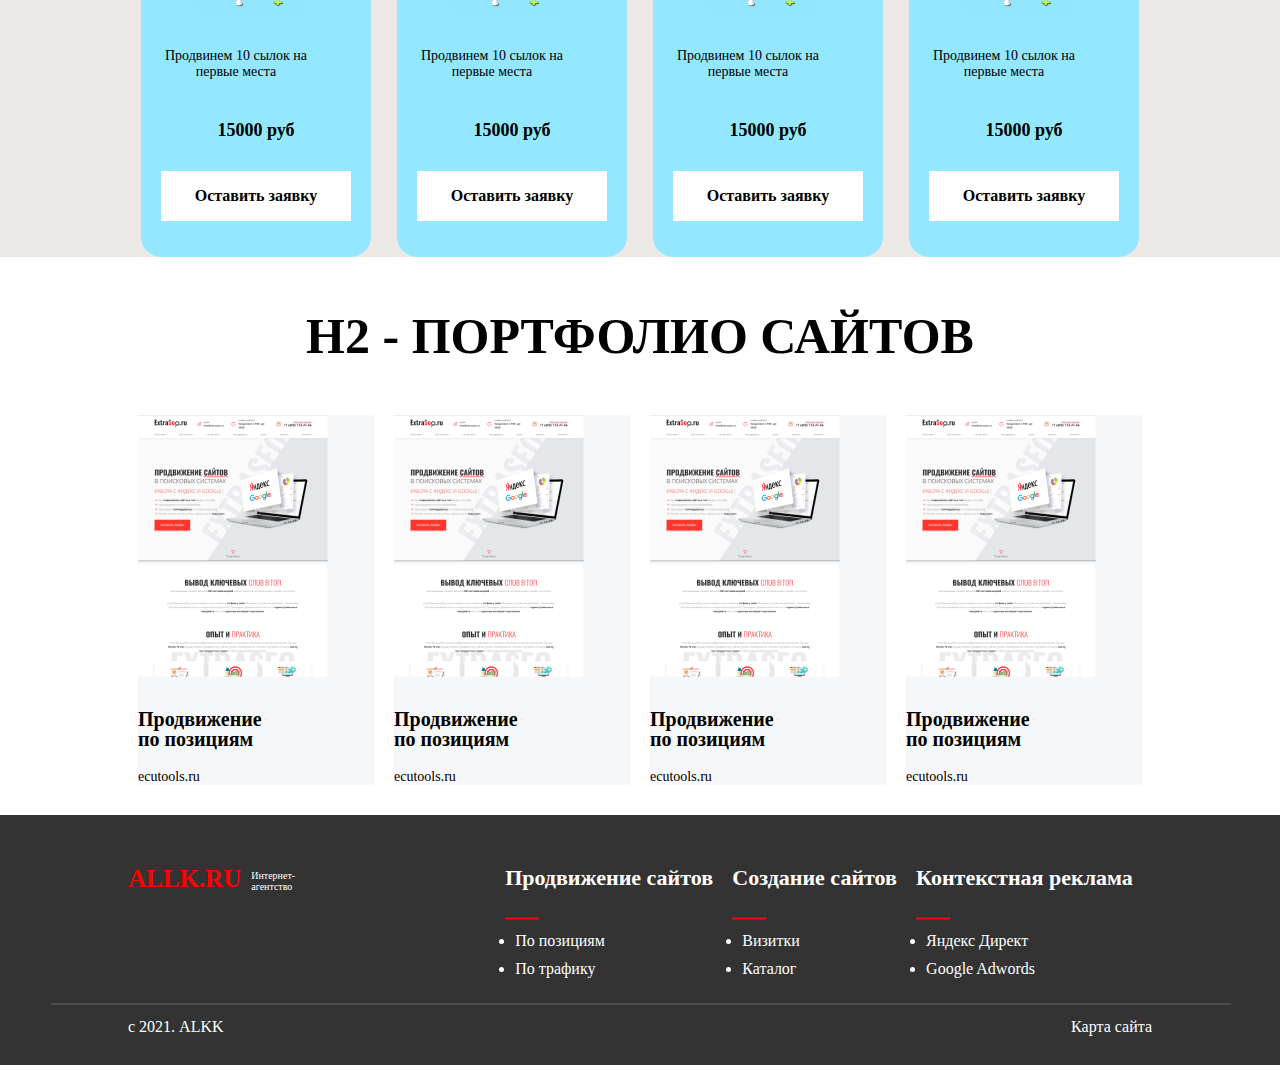
==== commit 10726730: "fonts" ====
--- a/index.html
+++ b/index.html
@@ -6,6 +6,8 @@
     <meta name="viewport" content="width=device-width, initial-scale=1.0">
     <title>Lesson 17</title>
     <link rel="stylesheet" href="./style.css">
+    <!-- fonts -->
+    <link rel="stylesheet" href="fonts/Gilroy/stylesheet.css">
 </head>
 <body>
     <header>
@@ -15,15 +17,13 @@
                 <P>Интернет- <br>
                     агентство</P>
             </div>
-            <div class="header-center">
-                <ul class="header-center">
-                    <li><a href="#">Акции</a></li>
-                    <li> / </li>
-                    <li><a href="#">О компании</a></li>
-                    <li> / </li>
-                    <li><a href="#">Контакты</a></li>
-                </ul>
-            </div>
+            <ul class="header-center">
+                <li><a href="#">Акции</a></li>
+                <li> / </li>
+                <li><a href="#">О компании</a></li>
+                <li> / </li>
+                <li><a href="#">Контакты</a></li>
+            </ul>
             <div class="header-right">
                 <img src="./image/Vector (5).png" alt="phone">
                 <img src="./image/Vector (6).png" alt="phone">
@@ -38,12 +38,9 @@
             </ul>
         </nav>
     </header>
-
-
     <section class="section_img">
         <img src="./image/cherrydeck-05gac-Qn0k4-unsplash 1.png" alt="image">
     </section>
-
     <div class="calculator_wrapper">
         <section class="advertising">
             <h1>Продвижение сайтов</h1>
@@ -70,10 +67,7 @@
                 <p><b>10500</b>   руб./мес.</p>
             </div>
             <div class="img">
-               <img src="./image/Rectangle 1252.png" alt="#">
-               <div class="ellipse">
-                   <img src="./image/Ellipse 34.png" alt="">
-               </div>
+                <img src="./image/Rectangle 1252.png" alt="#">
             </div>
             
             <h2>Рассчитать</h2>
@@ -82,43 +76,40 @@
                 <div class="months">
                     <div class="month1">
                         <h3>1 мес.</h3>
-                        <li><a>Общий аудит сайта</a></li>
-                        <li><a>Создание резервной копии сайта</a></li>
-                        <li><a>Поиск и устранение дублей сайта</a></li>
-                        <li><a>Поиск и удаление битых ссылок</a> </li>
-                        <li><a>Пропишем тег  rel="canonical"</a></li>
-                        <li><a>Создадим XML-карту сайта</a></li>
-                    </div>
-                    <div class="month2">
+                        <li>Общий аудит сайта</li>
+                        <li>Создание резервной копии сайта </li>
+                        <li>Поиск и устранение дублей сайта </li>
+                        <li>Поиск и удаление битых ссылок </li>
+                        <li>Пропишем тег  rel="canonical" </li>
+                        <li>Создадим XML-карту сайта </li>
+                    </div>
+                    <div class="2-month">
                         <h3>2 мес.</h3>
-                        <li><a>Создание резервной копии сайта</a></li>
-                        <li><a>Поиск и устранение дублей сайта</a></li>
-                        <li><a>Поиск и удаление битых ссылок</a></li>
-                        <li><a>Пропишем тег link rel="canonical"</a></li>
-                        <li><a>Создадим XML-карту сайта</a></li>                        
-                    </div>
-                    <div class="month3">
+                        <li>Создание резервной копии сайта</li>
+                        <li>Поиск и устранение дублей сайта </li>
+                        <li>Поиск и удаление битых ссылок </li>
+                        <li>Пропишем тег link rel="canonical" </li>
+                        <li>Создадим XML-карту сайта </li>
+                    </div>
+                    <div class="3-month">
                         <h3>3 мес.</h3>
-                        <li><a>Поиск и устранение дублей сайтa</a></li>
-                        <li><a>Пропишем тег  rel="canonical"</a></li>
-                        <li><a>Создадим XML-карту сайта </a></li>
+                        <li>Поиск и устранение дублей сайта</li>
+                        <li>Пропишем тег  rel="canonical" </li>
+                        <li>Создадим XML-карту сайта </li>
                     </div>
                 </div>
             </div>
         </div>
     </div>
-
-
-
     <section class="tariffs_wrapper">
         <div class="Comparison_of_tariffs">
             <p>Сравнение тарифов</p>
         </div>
             <ul class="header-tariffs">
-                <li>Продвинутый </li>
-                <li>Комплексный </li>
-                <li>Оптимизация </li>
-                <li>Потрясающий  </li>
+                <li>Продвинутый</li>
+                <li>Комплексный</li>
+                <li>Оптимизация</li>
+                <li>Потрясающий</li>
             </ul>
             <div class="Scan-wrapper">
                 <div class="scan">
@@ -126,79 +117,18 @@
                 </div>
                 <div class="audit-wrapper">
                     <div class="audit">
-                            <h3>Общий аудит сайта</h3>
-                            <p>SEO, юзабилити, тексты. Пример аудита</p>
-                    </div>
-                    <div class="audit-responsive">
-                        <ul>
-                            <li>Продвинутый <img src="./image/Vector 45.png" alt="#"></li>
-                            <li>Комплексный <img src="./image/Vector 45.png" alt="#"></li>
-                            <li>Оптимизация <img src="./image/Vector 45.png" alt="#"></li>
-                            <li>Потрясающий <img src="./image/Vector 50.png" alt="#"></li>
-                        </ul>
-                        </div>
-                    
-                    <div class="audit-table">
-                        <table>
-                            <tr>
-                                <th><img src="./image/Vector 50.png" alt="#"></th>
-                                <th><img src="./image/Vector 50.png" alt="#"></th>
-                                <th><img src="./image/Vector 45.png" alt="#"></th>
-                                <th><img src="./image/Vector 45.png" alt="#"></th>
-                            </tr>
-                        </table>
-                    </div>
-                </div>
-                <!-- 2-table responsive holatda display none-->
-                <div class="audit-wrapper">
-                        <div class="audit">
-                            <h3>Общий аудит сайта</h3>
-                            <p>Определим основных конкурентов, их преимущества и недостатки, выстроим стратегию продвижения, без предоставления отчета</p>
-                        </div>
-                    <div class="audit-table">
-                        <table>
-                            <tr>
-                                <th><img src="./image/Vector 50.png" alt="#"></th>
-                                <th><img src="./image/Vector 50.png" alt="#"></th>
-                                <th><img src="./image/Vector 45.png" alt="#"></th>
-                                <th><img src="./image/Vector 45.png" alt="#"></th>
-                            </tr>
-                        </table>
-                    </div>
-                </div>
-                <!-- 3-table -->
-                <div class="audit-wrapper">
-                        <div class="audit">
-                            <h3>Кластеризация ключевых слов и составление карты релевантности</h3>
-                            <p>Распределим, какие страницы по каким запросам будем продвигать</p>
-                        </div>
-                        <!-- <div class="audit-responsive">
-                            <div class="audit-tesponsive-text">
-                                <li>Продвинутый <img class="im" src="./image/Vector 45.png" alt="#"></li>
-                                <li>Комплексный</li>
-                                <li>Оптимизация</li>
-                                <li>Потрясающий </li>
-                            </div>
-                            <table class="table-responsive">
-                                <tr>
-                                    <th><img src="./image/Vector 45.png" alt="#"></th>
-                                    <th><img src="./image/Vector 45.png" alt="#"></th>
-                                    <th><img src="./image/Vector 50.png" alt="#"></th>
-                                    <th><img src="./image/Vector 50.png" alt="#"></th>
-                                </tr>
-                            </table>
-                            </div> -->
-                    <div class="audit-table">
-                        <table>
-                            <tr>
-                                <th><img src="./image/Vector 45.png" alt="#"></th>
-                                <th><img src="./image/Vector 45.png" alt="#"></th>
-                                <th><img src="./image/Vector 50.png" alt="#"></th>
-                                <th><img src="./image/Vector 50.png" alt="#"></th>
-                            </tr>
-                        </table>
-                    </div>
-                </div>                 
+                        <h3>Общий аудит сайта</h3>
+                        <p>SEO, юзабилити, тексты. Пример аудита</p>
+                    </div>
+                    <div class="audit">
+                        <h3>Общий аудит сайта</h3>
+                        <p>Определим основных конкурентов, их преимущества и недостатки, выстроим стратегию продвижения, без предоставления отчета</p>
+                    </div>
+                    <div class="audit">
+                        <h3>Кластеризация ключевых слов и составление карты релевантности</h3>
+                        <p>Распределим, какие страницы по каким запросам будем продвигать</p>
+                    </div>
+                </div>
                 <div class="keywords">
                     <h5>Работа с ключевыми словами</h5>
                 </div>
@@ -221,7 +151,6 @@
                 <li><h4>13 500 ₽</h4> <p>Выбрать</p></li>
             </ul>
     </section>
-
     <div class="Application_form-wrapper">
         <div class="Application_form">
             <h4>Форма заявки</h4>
@@ -240,7 +169,6 @@
             </div>
         </div>
     </div>
-
     <section class="heading-wrapper">
         <div class="heading">
             <div class="heading-img">
@@ -275,7 +203,6 @@
                <br> в 2 строчки</p>
         </div>
     </section>
-
     <section class="rates-wrapper">
         <h2>Тарифы</h2>
         <div class="rates">
@@ -319,12 +246,11 @@
                    
         </div>
     </section>
-
     <section class="portfolio-wrapper">
         <h2>Н2 - ПОРТФОЛИО САЙТОВ</h2>
         <div class="portfolio">
             <div class="Promotion">
-                    <img src="./image/image 790.png" alt="image">
+                <img src="./image/image 790.png" alt="image">
                 <img src="./image/image 791.png" alt="image">
                 <h6>Продвижение
                  <br>   по позициям</h6>
@@ -353,8 +279,7 @@
             </div>
         </div>
     </section>
-
-    <footer class="footer">
+    <section class="bottom-wrapper">
         <nav class="bottom-item">
             <div class="bottom-left">
                 <h1>ALLK.RU</h1>
@@ -387,6 +312,5 @@
             <p>с 2021. ALKK</p>
             <p>Карта сайта</p>
         </div>
-    </footer>
-
+    </section>
 </html>--- a/style.css
+++ b/style.css
@@ -1,3 +1,4 @@
+@import url("https://fonts.googleapis.com/css2?family=Fira+Sans+Extra+Condensed:ital,wght@0,100;0,200;0,300;0,400;0,500;0,600;0,700;0,800;0,900;1,100;1,200;1,300;1,400;1,500;1,600;1,700;1,800;1,900&display=swap");
 * {
   margin: 0;
   padding: 0;
@@ -60,17 +61,13 @@
   display: -webkit-box;
   display: -ms-flexbox;
   display: flex;
-  -webkit-box-flex: 1;
-      -ms-flex: 1 1 20rem;
-          flex: 1 1 20rem;
+  -webkit-box-flex: 3;
+      -ms-flex: 3 1 20rem;
+          flex: 3 1 20rem;
   -webkit-box-pack: space-evenly;
       -ms-flex-pack: space-evenly;
           justify-content: space-evenly;
   font-size: 2rem;
-}
-
-header .nav .header-center a {
-  text-decoration: none;
 }
 
 header .nav .header-right {
@@ -116,12 +113,11 @@
 
 .section_img {
   width: 100%;
+  height: 70vh;
 }
 
 .section_img img {
-  margin-top: 4rem;
-  width: 100%;
-  background-size: cover;
+  width: 100%;
 }
 
 .calculator_wrapper {
@@ -147,6 +143,7 @@
 
 .calculator_wrapper .calculator {
   width: 80%;
+  height: 50rem;
   background-color: #FFFFFF;
   margin: 0 auto;
 }
@@ -160,7 +157,7 @@
 
 .calculator_wrapper .calculator .calculator-item {
   width: 90%;
-  height: auto;
+  height: 5rem;
   display: -webkit-box;
   display: -ms-flexbox;
   display: flex;
@@ -180,7 +177,7 @@
 
 .calculator_wrapper .calculator .calculator-item .region li {
   width: 10rem;
-  height: auto;
+  height: 4rem;
   margin: 0.5rem 2rem;
   display: -webkit-box;
   display: -ms-flexbox;
@@ -198,7 +195,6 @@
   display: -webkit-box;
   display: -ms-flexbox;
   display: flex;
-  width: 30rem;
   -webkit-box-pack: end;
       -ms-flex-pack: end;
           justify-content: flex-end;
@@ -215,7 +211,7 @@
 
 .calculator_wrapper .calculator .Price {
   width: 90%;
-  height: auto;
+  height: 3rem;
   margin: 0 auto;
   display: -webkit-box;
   display: -ms-flexbox;
@@ -229,24 +225,11 @@
 
 .calculator_wrapper .calculator .img {
   margin: 0 auto;
-  position: relative;
-}
-
-.calculator_wrapper .calculator .img img {
-  width: 100%;
-}
-
-.calculator_wrapper .calculator .img .ellipse img {
-  position: absolute;
-  width: 2rem;
-  height: 2rem;
-  left: 520px;
-  top: -6px;
 }
 
 .calculator_wrapper .calculator h2 {
   width: 15rem;
-  height: auto;
+  height: 5rem;
   border: 1px solid #e67676;
   color: #FF0404;
   font-size: 1.6rem;
@@ -275,15 +258,9 @@
 .calculator_wrapper .calculator .plan_for_3_months li {
   list-style-type: disc;
   font-size: 2rem;
-  color: red;
-}
-
-.calculator_wrapper .calculator .plan_for_3_months li a {
-  color: black;
 }
 
 .calculator_wrapper .calculator .plan_for_3_months .months {
-  width: 100%;
   display: -webkit-box;
   display: -ms-flexbox;
   display: flex;
@@ -293,45 +270,17 @@
   -webkit-box-align: start;
       -ms-flex-align: start;
           align-items: flex-start;
-  margin: 2rem auto;
-  margin-left: 0.1rem;
+  margin: 2rem 2rem;
+  padding: 0 2rem;
 }
 
 .calculator_wrapper .calculator .plan_for_3_months .months .month1 {
   padding-left: 2rem;
-  -webkit-box-flex: 1;
-      -ms-flex: 1 1 15rem;
-          flex: 1 1 15rem;
-  margin-right: 2rem;
-}
-
-.calculator_wrapper .calculator .plan_for_3_months .months .month1 li a {
-  opacity: 85%;
-}
-
-.calculator_wrapper .calculator .plan_for_3_months .months .month2 {
-  -webkit-box-flex: 1;
-      -ms-flex: 1 1 15rem;
-          flex: 1 1 15rem;
-  margin-right: 2rem;
-}
-
-.calculator_wrapper .calculator .plan_for_3_months .months .month2 li a {
-  opacity: 85%;
-}
-
-.calculator_wrapper .calculator .plan_for_3_months .months .month3 {
-  -webkit-box-flex: 1;
-      -ms-flex: 1 1 15rem;
-          flex: 1 1 15rem;
-}
-
-.calculator_wrapper .calculator .plan_for_3_months .months .month3 li a {
-  opacity: 85%;
 }
 
 .tariffs_wrapper {
   width: 90%;
+  margin-top: 5rem;
 }
 
 .tariffs_wrapper .Comparison_of_tariffs {
@@ -341,7 +290,7 @@
 
 .tariffs_wrapper .header-tariffs {
   width: 90%;
-  height: auto;
+  height: 6rem;
   font-size: 1.6rem;
   display: -webkit-box;
   display: -ms-flexbox;
@@ -386,6 +335,76 @@
 
 .tariffs_wrapper .Scan-wrapper .audit-wrapper {
   width: 90%;
+}
+
+.tariffs_wrapper .Scan-wrapper .audit-wrapper .audit {
+  margin: 2rem auto;
+  padding-left: 8rem;
+  width: 80%;
+}
+
+.tariffs_wrapper .Scan-wrapper .audit-wrapper .audit h3 {
+  font-size: 2.2rem;
+  line-height: 2.2rem;
+}
+
+.tariffs_wrapper .Scan-wrapper .audit-wrapper .audit p {
+  font-size: 1.6rem;
+  opacity: 90%;
+}
+
+.tariffs_wrapper .Scan-wrapper .keywords {
+  width: 80%;
+  height: 4.6rem;
+  background-color: #77CBFA;
+  font-size: 3rem;
+  margin: 0 auto;
+}
+
+.tariffs_wrapper .Scan-wrapper .keywords h5 {
+  text-align: center;
+}
+
+.tariffs_wrapper .compilation-wrapper {
+  width: 100%;
+}
+
+.tariffs_wrapper .compilation-wrapper .compilation {
+  margin: 2rem auto;
+  padding-left: 8rem;
+  width: 80%;
+}
+
+.tariffs_wrapper .compilation-wrapper .compilation h3 {
+  font-size: 2.2rem;
+  line-height: 2.2rem;
+}
+
+.tariffs_wrapper .compilation-wrapper .compilation p {
+  font-size: 1.6rem;
+  opacity: 90%;
+}
+
+.tariffs_wrapper .money {
+  display: -webkit-box;
+  display: -ms-flexbox;
+  display: flex;
+  -webkit-box-pack: end;
+      -ms-flex-pack: end;
+          justify-content: flex-end;
+  width: 80%;
+  margin: 0 auto;
+}
+
+.tariffs_wrapper .money li {
+  margin-left: 2rem;
+}
+
+.tariffs_wrapper .money li p {
+  width: 12rem;
+  height: 4rem;
+  border: 1px solid #ec5454;
+  color: #FF0404;
   display: -webkit-box;
   display: -ms-flexbox;
   display: flex;
@@ -395,89 +414,69 @@
   -webkit-box-align: center;
       -ms-flex-align: center;
           align-items: center;
-  margin: 0 auto;
-}
-
-.tariffs_wrapper .Scan-wrapper .audit-wrapper .audit {
-  margin: 1rem auto;
-  padding-left: 8rem;
-  width: 70%;
-}
-
-.tariffs_wrapper .Scan-wrapper .audit-wrapper .audit h3 {
-  font-size: 2rem;
-  line-height: 2rem;
-}
-
-.tariffs_wrapper .Scan-wrapper .audit-wrapper .audit p {
-  font-size: 1.6rem;
-  opacity: 90%;
-}
-
-.tariffs_wrapper .Scan-wrapper .audit-wrapper .audit-responsive {
-  display: none;
-}
-
-.tariffs_wrapper .Scan-wrapper .audit-wrapper .audit-table {
-  width: 45%;
-}
-
-.tariffs_wrapper .Scan-wrapper .audit-wrapper .audit-table tr th img {
-  margin: 0 4rem;
-}
-
-.tariffs_wrapper .Scan-wrapper .keywords {
-  width: 80%;
-  height: 4.6rem;
-  background-color: #77CBFA;
-  font-size: 3rem;
-  margin: 0 auto;
-}
-
-.tariffs_wrapper .Scan-wrapper .keywords h5 {
-  text-align: center;
-}
-
-.tariffs_wrapper .compilation-wrapper {
-  width: 100%;
-}
-
-.tariffs_wrapper .compilation-wrapper .compilation {
+  font-size: 1.6rem;
+}
+
+.tariffs_wrapper .money li h4 {
+  font-size: 2.4rem;
+  text-align: center;
+}
+
+.Application_form-wrapper {
+  width: 100%;
+  height: 37.3rem;
+  background-color: #333333;
+  margin-top: 5rem;
+}
+
+.Application_form-wrapper h4 {
+  text-align: center;
+  font-size: 5rem;
+  line-height: 5rem;
+  padding: 3rem 0;
+}
+
+.Application_form-wrapper .form {
+  width: 80%;
+  display: -webkit-box;
+  display: -ms-flexbox;
+  display: flex;
   margin: 2rem auto;
-  padding-left: 8rem;
-  width: 80%;
-}
-
-.tariffs_wrapper .compilation-wrapper .compilation h3 {
-  font-size: 2.2rem;
-  line-height: 2.2rem;
-}
-
-.tariffs_wrapper .compilation-wrapper .compilation p {
-  font-size: 1.6rem;
-  opacity: 90%;
-}
-
-.tariffs_wrapper .money {
-  display: -webkit-box;
-  display: -ms-flexbox;
-  display: flex;
-  -webkit-box-pack: end;
-      -ms-flex-pack: end;
-          justify-content: flex-end;
-  width: 80%;
-  margin: 0 auto;
-}
-
-.tariffs_wrapper .money li {
-  margin-left: 2rem;
-}
-
-.tariffs_wrapper .money li p {
-  width: 12rem;
-  height: auto;
-  border: 1px solid #ec5454;
-  color: #FF0404;
+}
+
+.Application_form-wrapper .form .name {
+  width: 50%;
+  display: -webkit-box;
+  display: -ms-flexbox;
+  display: flex;
+  -ms-flex-wrap: wrap;
+      flex-wrap: wrap;
+}
+
+.Application_form-wrapper .form .name h5 {
+  width: 20rem;
+  height: 5rem;
+  border: 1px solid #FFFFFF;
+  font-size: 1.6rem;
+  margin: 2rem 2rem;
+  -ms-flex-wrap: wrap;
+      flex-wrap: wrap;
+}
+
+.Application_form-wrapper .form .application {
+  width: 50%;
+}
+
+.Application_form-wrapper .form .application p {
+  font-size: 1.4rem;
+  padding: 3rem 0;
+}
+
+.Application_form-wrapper .form .application h6 {
+  font-size: 1.6rem;
+  width: 31rem;
+  height: 4.9rem;
+  background-color: #FF0404;
   display: -webkit-box;
   display: -ms-flexbox;
   display: flex;
@@ -487,81 +486,11 @@
   -webkit-box-align: center;
       -ms-flex-align: center;
           align-items: center;
-  font-size: 1.6rem;
-}
-
-.tariffs_wrapper .money li h4 {
-  font-size: 2.4rem;
-  text-align: center;
-}
-
-.Application_form-wrapper {
-  width: 100%;
-  background-color: #333333;
-  margin-top: 5rem;
-}
-
-.Application_form-wrapper .Application_form h4 {
-  text-align: center;
-  font-size: 5rem;
-  line-height: 5rem;
-  padding: 3rem 0;
-}
-
-.Application_form-wrapper .form {
-  width: 90%;
-  display: -webkit-box;
-  display: -ms-flexbox;
-  display: flex;
-  margin: 1rem auto;
-}
-
-.Application_form-wrapper .form .name {
-  width: 70%;
-  display: -webkit-box;
-  display: -ms-flexbox;
-  display: flex;
-  -ms-flex-wrap: wrap;
-      flex-wrap: wrap;
-}
-
-.Application_form-wrapper .form .name h5 {
-  width: 20rem;
-  border: 1px solid #FFFFFF;
-  font-size: 1.6rem;
-  margin: 2rem 2rem;
-  -ms-flex-wrap: wrap;
-      flex-wrap: wrap;
-  text-align: center;
-}
-
-.Application_form-wrapper .form .application {
-  width: 50%;
-}
-
-.Application_form-wrapper .form .application p {
-  font-size: 1.4rem;
-  padding: 3rem 0;
-}
-
-.Application_form-wrapper .form .application h6 {
-  font-size: 1.6rem;
-  width: 31rem;
-  background-color: #FF0404;
-  display: -webkit-box;
-  display: -ms-flexbox;
-  display: flex;
-  -webkit-box-pack: center;
-      -ms-flex-pack: center;
-          justify-content: center;
-  -webkit-box-align: center;
-      -ms-flex-align: center;
-          align-items: center;
 }
 
 .heading-wrapper {
   width: 100%;
-  height: 40vh;
+  height: 40rem;
   display: -webkit-box;
   display: -ms-flexbox;
   display: flex;
@@ -579,6 +508,7 @@
 
 .heading-wrapper .heading .heading-img {
   width: 13.9rem;
+  height: 13.9rem;
   border-radius: 50%;
   background-color: #F2F2F2;
   padding-left: 2.5rem;
@@ -702,8 +632,6 @@
 
 .portfolio-wrapper .portfolio .Promotion {
   background-color: #F5F7F9;
-  text-align: center;
-  border: 1px solid;
   margin: 0 1rem 3rem 1rem;
 }
 
@@ -718,14 +646,14 @@
   margin-top: 2rem;
 }
 
-.footer {
+.bottom-wrapper {
   width: 100%;
   height: 25rem;
   background-color: #333333;
   position: relative;
 }
 
-.footer .bottom-item {
+.bottom-wrapper .bottom-item {
   width: 80%;
   display: -webkit-box;
   display: -ms-flexbox;
@@ -735,7 +663,7 @@
   padding-bottom: 2rem;
 }
 
-.footer .bottom-item .bottom-left {
+.bottom-wrapper .bottom-item .bottom-left {
   display: -webkit-box;
   display: -ms-flexbox;
   display: flex;
@@ -744,19 +672,19 @@
           flex: 1 1 20rem;
 }
 
-.footer .bottom-item .bottom-left h1 {
+.bottom-wrapper .bottom-item .bottom-left h1 {
   font-size: 2.5rem;
   color: red;
   margin-right: 1rem;
 }
 
-.footer .bottom-item .bottom-left p {
+.bottom-wrapper .bottom-item .bottom-left p {
   font-size: 1rem;
   color: #FFFFFF;
   padding-top: 0.5rem;
 }
 
-.footer .bottom-item .bottom-center {
+.bottom-wrapper .bottom-item .bottom-center {
   display: -webkit-box;
   display: -ms-flexbox;
   display: flex;
@@ -768,28 +696,28 @@
           justify-content: space-evenly;
 }
 
-.footer .bottom-item .bt-item {
+.bottom-wrapper .bottom-item .bt-item {
   color: #FFFFFF;
 }
 
-.footer .bottom-item .bt-item h5 {
+.bottom-wrapper .bottom-item .bt-item h5 {
   font-size: 2.2rem;
   margin-bottom: 2rem;
 }
 
-.footer .bottom-item .bt-item li {
+.bottom-wrapper .bottom-item .bt-item li {
   font-size: 1.6rem;
   list-style-type: disc;
   margin: 1rem 1rem;
 }
 
-.footer .line-btn {
+.bottom-wrapper .line-btn {
   position: absolute;
   left: 50px;
   bottom: 60px;
 }
 
-.footer .bottom-btn {
+.bottom-wrapper .bottom-btn {
   width: 80%;
   display: -webkit-box;
   display: -ms-flexbox;
@@ -803,441 +731,4 @@
       align-self: center;
   font-size: 1.6rem;
 }
-
-@media only screen and (max-width: 768px) {
-  header .nav .header-left h1 {
-    font-size: 2rem;
-  }
-  header .nav .header-left p {
-    font-size: 1rem;
-  }
-  header .nav .header-center {
-    display: none;
-  }
-  header .nav_bottom .nav_bottom_item {
-    display: -webkit-box;
-    display: -ms-flexbox;
-    display: flex;
-    width: 80%;
-    font-size: 1.4rem;
-  }
-  .calculator_wrapper .advertising {
-    font-size: 3rem;
-  }
-  .calculator_wrapper .calculator {
-    width: 90%;
-    height: 0rem;
-  }
-  .calculator_wrapper .calculator h1 {
-    font-size: 2rem;
-    line-height: 2rem;
-    margin: 1rem 0rem;
-  }
-  .calculator_wrapper .calculator .calculator-item {
-    width: 100%;
-    height: 2rem;
-    -ms-flex-wrap: wrap;
-        flex-wrap: wrap;
-    font-size: 1.2rem;
-  }
-  .calculator_wrapper .calculator .img .ellipse img {
-    left: 320px;
-    top: -5px;
-  }
-  .calculator_wrapper .calculator .plan_for_3_months h3 {
-    font-size: 2rem;
-    line-height: 2rem;
-  }
-  .calculator_wrapper .calculator .plan_for_3_months li {
-    font-size: 1.4rem;
-  }
-  .calculator_wrapper .calculator .plan_for_3_months .months {
-    display: -webkit-box;
-    display: -ms-flexbox;
-    display: flex;
-    -webkit-box-pack: justify;
-        -ms-flex-pack: justify;
-            justify-content: space-between;
-    margin: 0 1rem;
-    padding: 0;
-  }
-  .calculator_wrapper .calculator .plan_for_3_months .months .month1 {
-    padding-left: 2rem;
-  }
-  .tariffs_wrapper {
-    padding-top: 15rem;
-  }
-  .tariffs_wrapper .Comparison_of_tariffs {
-    font-size: 3rem;
-    margin-top: 2rem;
-  }
-  .tariffs_wrapper .header-tariffs {
-    height: 6rem;
-    font-size: 1.2rem;
-  }
-  .tariffs_wrapper .header-tariffs li {
-    margin: 2rem 1rem;
-  }
-  .tariffs_wrapper .money {
-    -ms-flex-wrap: wrap;
-        flex-wrap: wrap;
-    width: 90%;
-  }
-  .tariffs_wrapper .money p {
-    width: 10rem;
-    height: 3rem;
-    -ms-flex-wrap: wrap;
-        flex-wrap: wrap;
-    font-size: 1.2rem;
-  }
-  .tariffs_wrapper .money h4 {
-    font-size: 2rem;
-  }
-  .Application_form-wrapper {
-    height: auto;
-    margin-top: 1rem;
-  }
-  .Application_form-wrapper .Application_form h4 {
-    font-size: 2rem;
-    line-height: 2rem;
-  }
-  .Application_form-wrapper .form {
-    -ms-flex-wrap: nowrap;
-        flex-wrap: nowrap;
-  }
-  .Application_form-wrapper .form .name h5 {
-    width: 12rem;
-    height: 4rem;
-    border: 1px solid #FFFFFF;
-    font-size: 1.4rem;
-    text-align: center;
-    margin: 1rem auto;
-  }
-  .Application_form-wrapper .application {
-    width: 10%;
-  }
-  .Application_form-wrapper .application p {
-    font-size: 1.4rem;
-    padding: 3rem 0;
-  }
-  .Application_form-wrapper .application h6 {
-    font-size: 1.5rem;
-    width: 2rem;
-    height: 2rem;
-    background-color: #da0b0b;
-    display: -webkit-box;
-    display: -ms-flexbox;
-    display: flex;
-    -webkit-box-pack: center;
-        -ms-flex-pack: center;
-            justify-content: center;
-    -webkit-box-align: center;
-        -ms-flex-align: center;
-            align-items: center;
-  }
-  .heading-wrapper {
-    height: auto;
-    -ms-flex-wrap: wrap;
-        flex-wrap: wrap;
-  }
-  .heading-wrapper .heading .heading-img {
-    width: 10rem;
-    height: 10rem;
-    padding-left: 2.5rem;
-  }
-  .heading-wrapper .heading .heading-img img {
-    position: absolute;
-    left: 10px;
-    bottom: 0px;
-  }
-  .rates-wrapper h2 {
-    padding: 1rem 0;
-    font-size: 3rem;
-  }
-  .rates-wrapper .rates {
-    -ms-flex-wrap: wrap-reverse;
-        flex-wrap: wrap-reverse;
-  }
-  .rates-wrapper .rates .positions {
-    width: 23rem;
-    height: auto;
-  }
-  .portfolio-wrapper h2 {
-    font-size: 3rem;
-    margin: 2rem 0;
-  }
-  .portfolio-wrapper .portfolio {
-    display: block;
-    width: 90%;
-  }
-  .footer {
-    height: auto;
-  }
-  .footer .bottom-item {
-    width: 80%;
-    padding-top: 3rem;
-    padding-bottom: 1rem;
-  }
-  .footer .bottom-item .bottom-left h1 {
-    font-size: 1.8rem;
-  }
-  .footer .bottom-item .bt-item {
-    color: #FFFFFF;
-  }
-  .footer .bottom-item .bt-item h5 {
-    font-size: 1.8rem;
-    margin-bottom: 2rem;
-  }
-  .footer .bottom-item .bt-item li {
-    font-size: 1.4rem;
-  }
-  .footer .line-btn {
-    display: none;
-  }
-  .footer .bottom-btn {
-    width: 80%;
-    display: -webkit-box;
-    display: -ms-flexbox;
-    display: flex;
-    -webkit-box-pack: justify;
-        -ms-flex-pack: justify;
-            justify-content: space-between;
-    margin: 1rem auto;
-    color: #FFFFFF;
-    -ms-flex-item-align: center;
-        align-self: center;
-    font-size: 1.6rem;
-  }
-}
-
-@media only screen and (max-width: 425px) {
-  header {
-    height: 1rem;
-  }
-  header .nav .header-right {
-    display: none;
-  }
-  header .nav_bottom {
-    display: none;
-  }
-  .calculator_wrapper {
-    width: 100%;
-    background-color: #F5F7F9;
-  }
-  .calculator_wrapper .advertising {
-    width: 90%;
-    height: 15rem;
-    display: -webkit-box;
-    display: -ms-flexbox;
-    display: flex;
-    -webkit-box-pack: center;
-        -ms-flex-pack: center;
-            justify-content: center;
-    -webkit-box-align: center;
-        -ms-flex-align: center;
-            align-items: center;
-    font-size: 3.5rem;
-    font-weight: bold;
-    margin: 0 auto;
-    position: relative;
-  }
-  .calculator_wrapper .advertising .icon-fire img {
-    position: absolute;
-    left: 170px;
-    height: 300px;
-    width: 5rem;
-    height: 5rem;
-  }
-  .calculator_wrapper .calculator {
-    width: 80%;
-    background-color: #FFFFFF;
-    margin: 0 auto;
-  }
-  .calculator_wrapper .calculator h1 {
-    font-size: 3rem;
-    line-height: 3rem;
-    margin: 1rem auto;
-  }
-  .calculator_wrapper .calculator .calculator-item {
-    width: 90%;
-    height: auto;
-    display: -webkit-box;
-    display: -ms-flexbox;
-    display: flex;
-    margin: 0 auto;
-    font-size: 1.7rem;
-  }
-  .calculator_wrapper .calculator .calculator-item .region {
-    width: 80%;
-    height: auto;
-    display: -webkit-box;
-    display: -ms-flexbox;
-    display: flex;
-    -webkit-box-pack: center;
-        -ms-flex-pack: center;
-            justify-content: center;
-    -ms-flex-wrap: wrap;
-        flex-wrap: wrap;
-    -webkit-box-align: center;
-        -ms-flex-align: center;
-            align-items: center;
-  }
-  .calculator_wrapper .calculator .calculator-item .region li {
-    width: 29rem;
-    height: 4rem;
-    margin: 0.5rem 2rem;
-    display: -webkit-box;
-    display: -ms-flexbox;
-    display: flex;
-    -webkit-box-pack: space-evenly;
-        -ms-flex-pack: space-evenly;
-            justify-content: space-evenly;
-    -webkit-box-align: center;
-        -ms-flex-align: center;
-            align-items: center;
-    background-color: #EAECEF;
-  }
-  .calculator_wrapper .calculator .calculator-item .promoted {
-    display: -webkit-box;
-    display: -ms-flexbox;
-    display: flex;
-    width: 30rem;
-    -webkit-box-pack: start;
-        -ms-flex-pack: start;
-            justify-content: flex-start;
-    -webkit-box-align: center;
-        -ms-flex-align: center;
-            align-items: center;
-    margin: 2rem 2rem;
-    font-size: 16px;
-  }
-  .calculator_wrapper .calculator .calculator-item .promoted li:nth-child(2) {
-    width: 24.7rem;
-    margin-left: 1rem;
-  }
-  .calculator_wrapper .calculator .Price {
-    width: 90%;
-    height: 3rem;
-    margin: 0 auto;
-    display: -webkit-box;
-    display: -ms-flexbox;
-    display: flex;
-    margin-top: 2rem;
-    font-size: 1.7rem;
-    -webkit-box-pack: justify;
-        -ms-flex-pack: justify;
-            justify-content: space-between;
-  }
-  .calculator_wrapper .calculator .img .ellipse img {
-    left: 155px;
-    top: -1px;
-    width: 1.5rem;
-    height: 1.5rem;
-  }
-  .calculator_wrapper .calculator h2 {
-    width: 15rem;
-    height: 5rem;
-    border: 1px solid #e67676;
-    color: #FF0404;
-    font-size: 1.6rem;
-    margin: 2rem auto;
-    display: -webkit-box;
-    display: -ms-flexbox;
-    display: flex;
-    -webkit-box-align: center;
-        -ms-flex-align: center;
-            align-items: center;
-    -webkit-box-pack: center;
-        -ms-flex-pack: center;
-            justify-content: center;
-  }
-  .calculator_wrapper .calculator .plan_for_3_months {
-    width: 100%;
-  }
-  .calculator_wrapper .calculator .plan_for_3_months h3 {
-    text-align: center;
-    font-size: 3rem;
-    line-height: 3rem;
-  }
-  .calculator_wrapper .calculator .plan_for_3_months li {
-    list-style-type: disc;
-    font-size: 2rem;
-    color: red;
-  }
-  .calculator_wrapper .calculator .plan_for_3_months li a {
-    color: black;
-  }
-  .calculator_wrapper .calculator .plan_for_3_months .months {
-    width: 100%;
-    display: -webkit-box;
-    display: -ms-flexbox;
-    display: flex;
-    -ms-flex-wrap: wrap;
-        flex-wrap: wrap;
-    -webkit-box-pack: justify;
-        -ms-flex-pack: justify;
-            justify-content: space-between;
-    -webkit-box-align: start;
-        -ms-flex-align: start;
-            align-items: flex-start;
-    margin: 2rem auto;
-    margin-left: 0.1rem;
-  }
-  .calculator_wrapper .calculator .plan_for_3_months .months .month1 {
-    padding-left: 2rem;
-    -webkit-box-flex: 1;
-        -ms-flex: 1 1 25rem;
-            flex: 1 1 25rem;
-    margin-right: 2rem;
-  }
-  .calculator_wrapper .calculator .plan_for_3_months .months .month2 {
-    -webkit-box-flex: 1;
-        -ms-flex: 1 1 25rem;
-            flex: 1 1 25rem;
-    margin-right: 2rem;
-  }
-  .calculator_wrapper .calculator .plan_for_3_months .months .month3 {
-    -webkit-box-flex: 1;
-        -ms-flex: 1 1 25rem;
-            flex: 1 1 25rem;
-  }
-  .tariffs_wrapper {
-    margin-top: 80rem;
-  }
-  .tariffs_wrapper .Comparison_of_tariffs {
-    padding-top: 4rem;
-  }
-  .tariffs_wrapper .Comparison_of_tariffs p {
-    margin-top: 0;
-  }
-  .header-tariffs {
-    height: auto;
-  }
-  .header-tariffs li {
-    display: none;
-  }
-  .Scan-wrapper {
-    margin-top: 0rem;
-  }
-  .Scan-wrapper .audit-responsive {
-    display: -webkit-box;
-    display: -ms-flexbox;
-    display: flex;
-    width: 90%;
-    -webkit-box-pack: center;
-        -ms-flex-pack: center;
-            justify-content: center;
-    -webkit-box-align: center;
-        -ms-flex-align: center;
-            align-items: center;
-    margin: 0 auto;
-    border: 1px solid;
-  }
-  .Scan-wrapper .audit-responsive li {
-    width: 90%;
-  }
-  .Scan-wrapper .audit-table {
-    display: none;
-  }
-}
 /*# sourceMappingURL=style.css.map */--- a/fonts/Gilroy/stylesheet.css
+++ b/fonts/Gilroy/stylesheet.css
@@ -0,0 +1,220 @@
+@font-face {
+    font-family: 'Gilroy';
+    src: url('Gilroy-ExtraBold.eot');
+    src: local('Gilroy ExtraBold'), local('Gilroy-ExtraBold'),
+        url('Gilroy-ExtraBold.eot?#iefix') format('embedded-opentype'),
+        url('Gilroy-ExtraBold.woff') format('woff'),
+        url('Gilroy-ExtraBold.ttf') format('truetype');
+    font-weight: 800;
+    font-style: normal;
+}
+
+@font-face {
+    font-family: 'Gilroy';
+    src: url('Gilroy-Heavy.eot');
+    src: local('Gilroy Heavy'), local('Gilroy-Heavy'),
+        url('Gilroy-Heavy.eot?#iefix') format('embedded-opentype'),
+        url('Gilroy-Heavy.woff') format('woff'),
+        url('Gilroy-Heavy.ttf') format('truetype');
+    font-weight: 900;
+    font-style: normal;
+}
+
+@font-face {
+    font-family: 'Gilroy';
+    src: url('Gilroy-LightItalic.eot');
+    src: local('Gilroy Light Italic'), local('Gilroy-LightItalic'),
+        url('Gilroy-LightItalic.eot?#iefix') format('embedded-opentype'),
+        url('Gilroy-LightItalic.woff') format('woff'),
+        url('Gilroy-LightItalic.ttf') format('truetype');
+    font-weight: 300;
+    font-style: italic;
+}
+
+@font-face {
+    font-family: 'Gilroy';
+    src: url('Gilroy-ThinItalic.eot');
+    src: local('Gilroy Thin Italic'), local('Gilroy-ThinItalic'),
+        url('Gilroy-ThinItalic.eot?#iefix') format('embedded-opentype'),
+        url('Gilroy-ThinItalic.woff') format('woff'),
+        url('Gilroy-ThinItalic.ttf') format('truetype');
+    font-weight: 100;
+    font-style: italic;
+}
+
+@font-face {
+    font-family: 'Gilroy';
+    src: url('Gilroy-BlackItalic.eot');
+    src: local('Gilroy Black Italic'), local('Gilroy-BlackItalic'),
+        url('Gilroy-BlackItalic.eot?#iefix') format('embedded-opentype'),
+        url('Gilroy-BlackItalic.woff') format('woff'),
+        url('Gilroy-BlackItalic.ttf') format('truetype');
+    font-weight: 900;
+    font-style: italic;
+}
+
+@font-face {
+    font-family: 'Gilroy';
+    src: url('Gilroy-BoldItalic.eot');
+    src: local('Gilroy Bold Italic'), local('Gilroy-BoldItalic'),
+        url('Gilroy-BoldItalic.eot?#iefix') format('embedded-opentype'),
+        url('Gilroy-BoldItalic.woff') format('woff'),
+        url('Gilroy-BoldItalic.ttf') format('truetype');
+    font-weight: bold;
+    font-style: italic;
+}
+
+@font-face {
+    font-family: 'Gilroy';
+    src: url('Gilroy-SemiBold.eot');
+    src: local('Gilroy SemiBold'), local('Gilroy-SemiBold'),
+        url('Gilroy-SemiBold.eot?#iefix') format('embedded-opentype'),
+        url('Gilroy-SemiBold.woff') format('woff'),
+        url('Gilroy-SemiBold.ttf') format('truetype');
+    font-weight: 600;
+    font-style: normal;
+}
+
+@font-face {
+    font-family: 'Gilroy';
+    src: url('Gilroy-UltraLightItalic.eot');
+    src: local('Gilroy UltraLight Italic'), local('Gilroy-UltraLightItalic'),
+        url('Gilroy-UltraLightItalic.eot?#iefix') format('embedded-opentype'),
+        url('Gilroy-UltraLightItalic.woff') format('woff'),
+        url('Gilroy-UltraLightItalic.ttf') format('truetype');
+    font-weight: 200;
+    font-style: italic;
+}
+
+@font-face {
+    font-family: 'Gilroy';
+    src: url('Gilroy-SemiBoldItalic.eot');
+    src: local('Gilroy SemiBold Italic'), local('Gilroy-SemiBoldItalic'),
+        url('Gilroy-SemiBoldItalic.eot?#iefix') format('embedded-opentype'),
+        url('Gilroy-SemiBoldItalic.woff') format('woff'),
+        url('Gilroy-SemiBoldItalic.ttf') format('truetype');
+    font-weight: 600;
+    font-style: italic;
+}
+
+@font-face {
+    font-family: 'Gilroy';
+    src: url('Gilroy-Light.eot');
+    src: local('Gilroy Light'), local('Gilroy-Light'),
+        url('Gilroy-Light.eot?#iefix') format('embedded-opentype'),
+        url('Gilroy-Light.woff') format('woff'),
+        url('Gilroy-Light.ttf') format('truetype');
+    font-weight: 300;
+    font-style: normal;
+}
+
+@font-face {
+    font-family: 'Gilroy';
+    src: url('Gilroy-MediumItalic.eot');
+    src: local('Gilroy Medium Italic'), local('Gilroy-MediumItalic'),
+        url('Gilroy-MediumItalic.eot?#iefix') format('embedded-opentype'),
+        url('Gilroy-MediumItalic.woff') format('woff'),
+        url('Gilroy-MediumItalic.ttf') format('truetype');
+    font-weight: 500;
+    font-style: italic;
+}
+
+@font-face {
+    font-family: 'Gilroy';
+    src: url('Gilroy-ExtraBoldItalic.eot');
+    src: local('Gilroy ExtraBold Italic'), local('Gilroy-ExtraBoldItalic'),
+        url('Gilroy-ExtraBoldItalic.eot?#iefix') format('embedded-opentype'),
+        url('Gilroy-ExtraBoldItalic.woff') format('woff'),
+        url('Gilroy-ExtraBoldItalic.ttf') format('truetype');
+    font-weight: 800;
+    font-style: italic;
+}
+
+@font-face {
+    font-family: 'Gilroy';
+    src: url('Gilroy-Regular.eot');
+    src: local('Gilroy Regular'), local('Gilroy-Regular'),
+        url('Gilroy-Regular.eot?#iefix') format('embedded-opentype'),
+        url('Gilroy-Regular.woff') format('woff'),
+        url('Gilroy-Regular.ttf') format('truetype');
+    font-weight: normal;
+    font-style: normal;
+}
+
+@font-face {
+    font-family: 'Gilroy';
+    src: url('Gilroy-HeavyItalic.eot');
+    src: local('Gilroy Heavy Italic'), local('Gilroy-HeavyItalic'),
+        url('Gilroy-HeavyItalic.eot?#iefix') format('embedded-opentype'),
+        url('Gilroy-HeavyItalic.woff') format('woff'),
+        url('Gilroy-HeavyItalic.ttf') format('truetype');
+    font-weight: 900;
+    font-style: italic;
+}
+
+@font-face {
+    font-family: 'Gilroy';
+    src: url('Gilroy-Medium.eot');
+    src: local('Gilroy Medium'), local('Gilroy-Medium'),
+        url('Gilroy-Medium.eot?#iefix') format('embedded-opentype'),
+        url('Gilroy-Medium.woff') format('woff'),
+        url('Gilroy-Medium.ttf') format('truetype');
+    font-weight: 500;
+    font-style: normal;
+}
+
+@font-face {
+    font-family: 'Gilroy';
+    src: url('Gilroy-RegularItalic.eot');
+    src: local('Gilroy Regular Italic'), local('Gilroy-RegularItalic'),
+        url('Gilroy-RegularItalic.eot?#iefix') format('embedded-opentype'),
+        url('Gilroy-RegularItalic.woff') format('woff'),
+        url('Gilroy-RegularItalic.ttf') format('truetype');
+    font-weight: normal;
+    font-style: italic;
+}
+
+@font-face {
+    font-family: 'Gilroy';
+    src: url('Gilroy-UltraLight.eot');
+    src: local('Gilroy UltraLight'), local('Gilroy-UltraLight'),
+        url('Gilroy-UltraLight.eot?#iefix') format('embedded-opentype'),
+        url('Gilroy-UltraLight.woff') format('woff'),
+        url('Gilroy-UltraLight.ttf') format('truetype');
+    font-weight: 200;
+    font-style: normal;
+}
+
+@font-face {
+    font-family: 'Gilroy';
+    src: url('Gilroy-Bold.eot');
+    src: local('Gilroy Bold'), local('Gilroy-Bold'),
+        url('Gilroy-Bold.eot?#iefix') format('embedded-opentype'),
+        url('Gilroy-Bold.woff') format('woff'),
+        url('Gilroy-Bold.ttf') format('truetype');
+    font-weight: bold;
+    font-style: normal;
+}
+
+@font-face {
+    font-family: 'Gilroy';
+    src: url('Gilroy-Thin.eot');
+    src: local('Gilroy Thin'), local('Gilroy-Thin'),
+        url('Gilroy-Thin.eot?#iefix') format('embedded-opentype'),
+        url('Gilroy-Thin.woff') format('woff'),
+        url('Gilroy-Thin.ttf') format('truetype');
+    font-weight: 100;
+    font-style: normal;
+}
+
+@font-face {
+    font-family: 'Gilroy';
+    src: url('Gilroy-Black.eot');
+    src: local('Gilroy Black'), local('Gilroy-Black'),
+        url('Gilroy-Black.eot?#iefix') format('embedded-opentype'),
+        url('Gilroy-Black.woff') format('woff'),
+        url('Gilroy-Black.ttf') format('truetype');
+    font-weight: 900;
+    font-style: normal;
+}
+
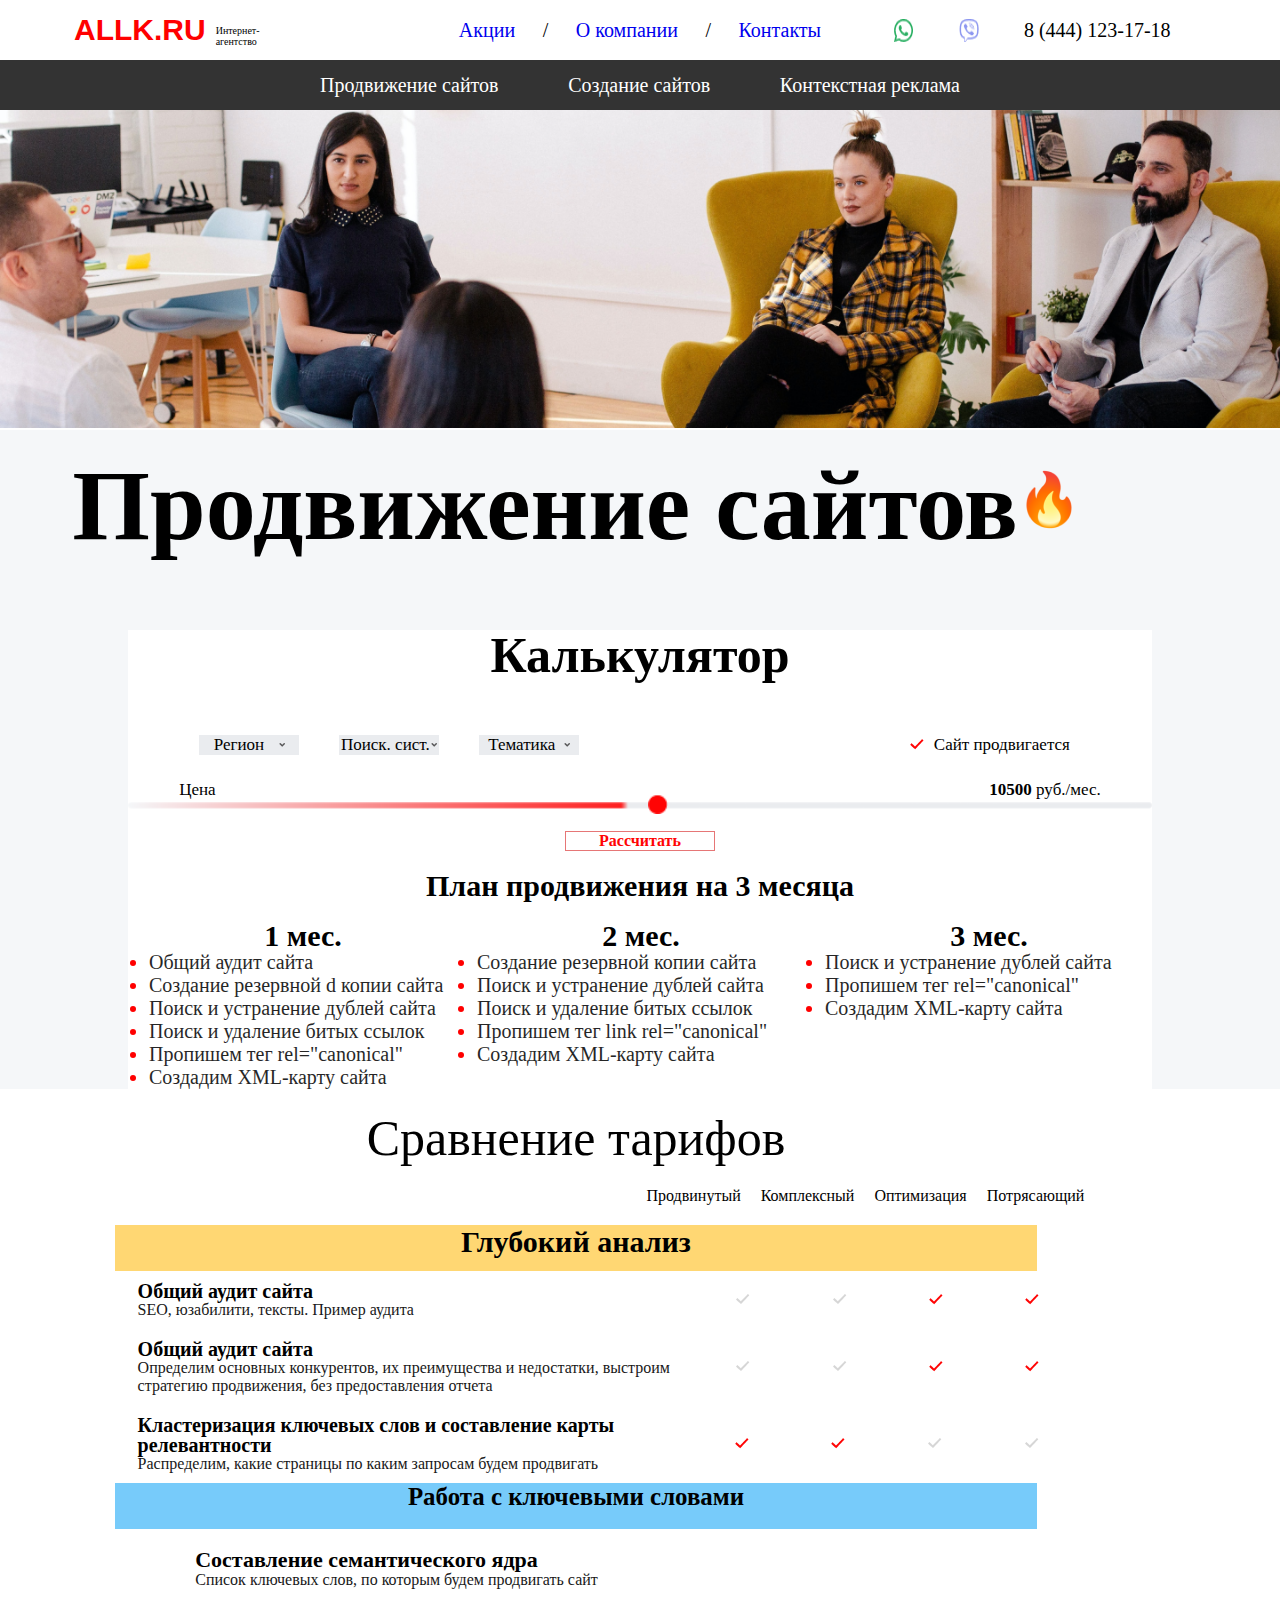
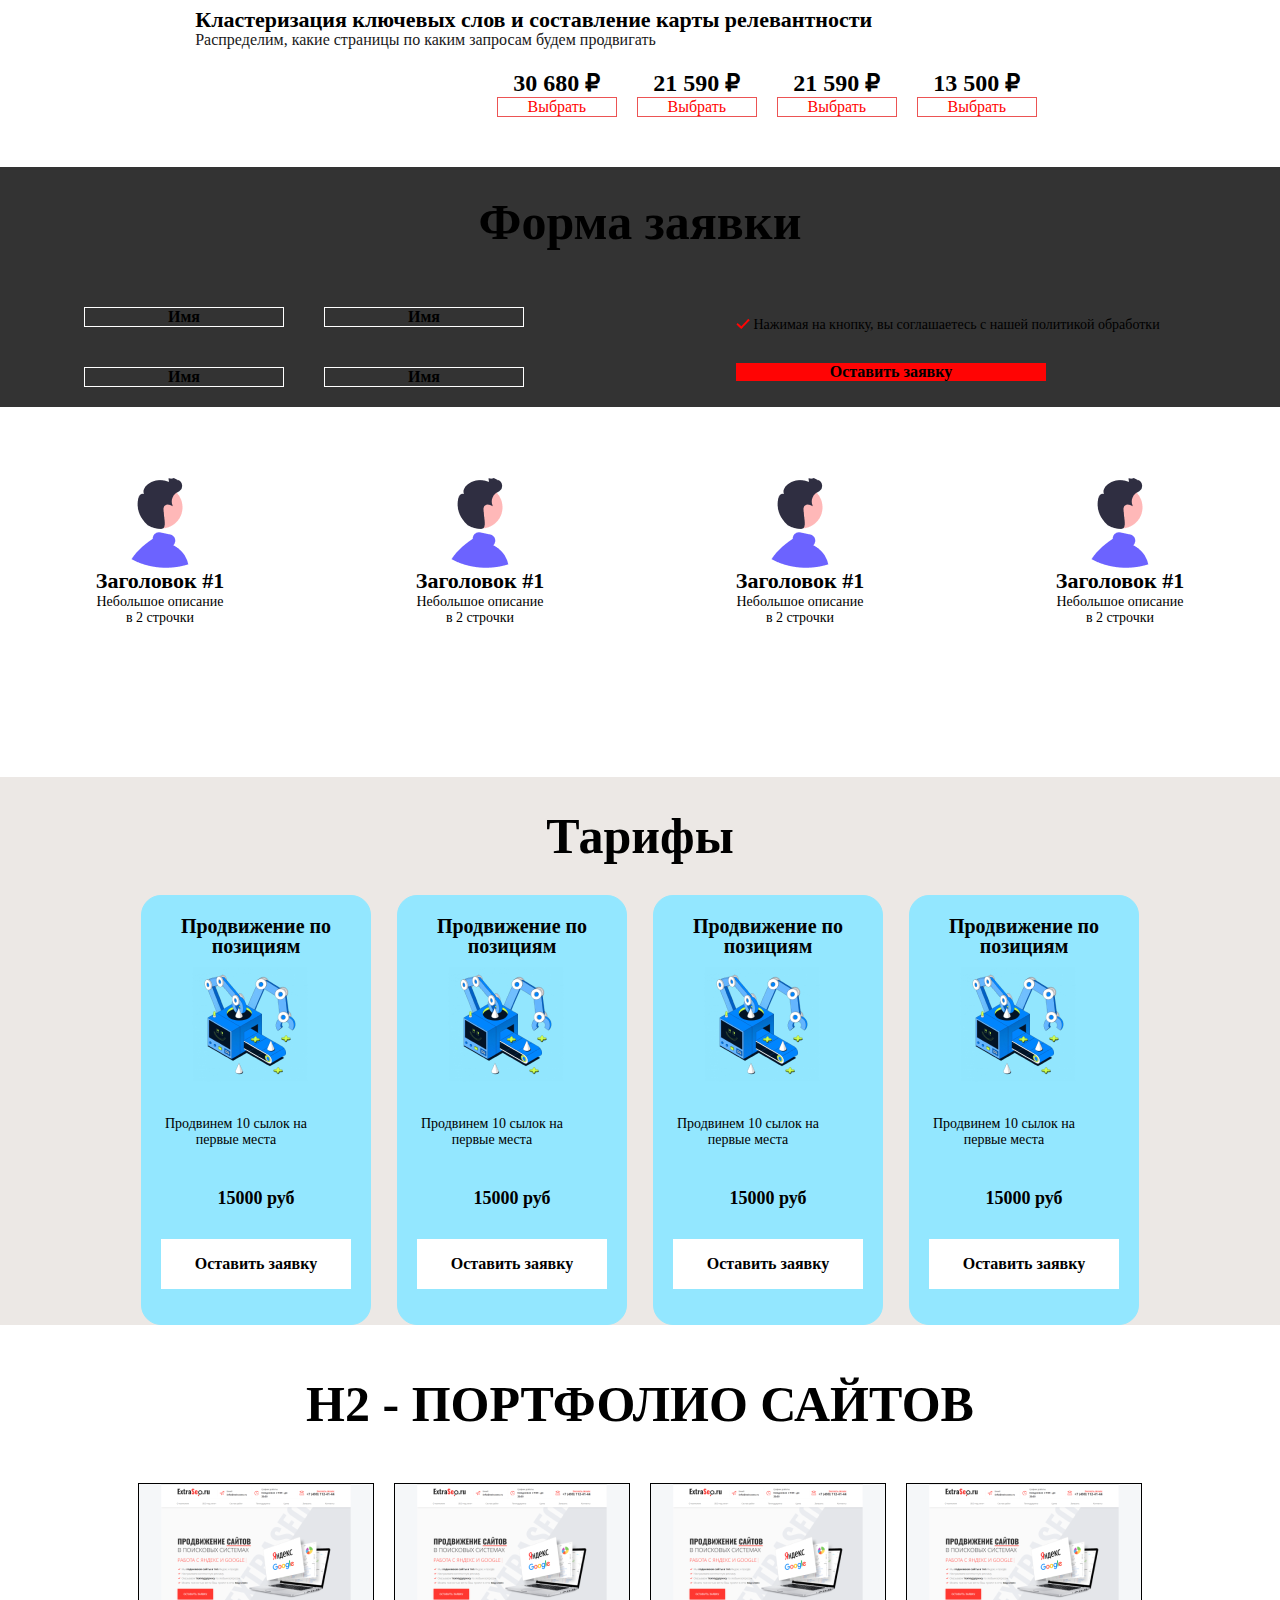
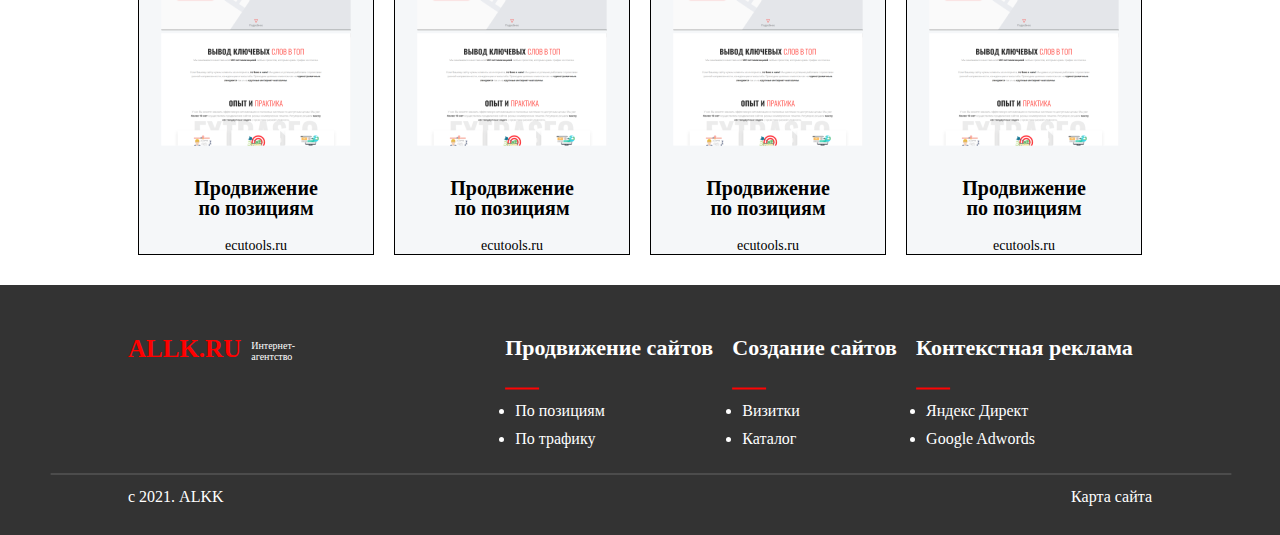
==== commit 8a42e418: "sdfd" ====
--- a/index.html
+++ b/index.html
@@ -17,13 +17,15 @@
                 <P>Интернет- <br>
                     агентство</P>
             </div>
-            <ul class="header-center">
-                <li><a href="#">Акции</a></li>
-                <li> / </li>
-                <li><a href="#">О компании</a></li>
-                <li> / </li>
-                <li><a href="#">Контакты</a></li>
-            </ul>
+            <div class="header-center">
+                <ul class="header-center">
+                    <li><a href="#">Акции</a></li>
+                    <li> / </li>
+                    <li><a href="#">О компании</a></li>
+                    <li> / </li>
+                    <li><a href="#">Контакты</a></li>
+                </ul>
+            </div>
             <div class="header-right">
                 <img src="./image/Vector (5).png" alt="phone">
                 <img src="./image/Vector (6).png" alt="phone">
@@ -38,9 +40,12 @@
             </ul>
         </nav>
     </header>
+
+
     <section class="section_img">
         <img src="./image/cherrydeck-05gac-Qn0k4-unsplash 1.png" alt="image">
     </section>
+
     <div class="calculator_wrapper">
         <section class="advertising">
             <h1>Продвижение сайтов</h1>
@@ -67,7 +72,10 @@
                 <p><b>10500</b>   руб./мес.</p>
             </div>
             <div class="img">
-                <img src="./image/Rectangle 1252.png" alt="#">
+               <img src="./image/Rectangle 1252.png" alt="#">
+               <div class="ellipse">
+                   <img src="./image/Ellipse 34.png" alt="">
+               </div>
             </div>
             
             <h2>Рассчитать</h2>
@@ -76,40 +84,43 @@
                 <div class="months">
                     <div class="month1">
                         <h3>1 мес.</h3>
-                        <li>Общий аудит сайта</li>
-                        <li>Создание резервной копии сайта </li>
-                        <li>Поиск и устранение дублей сайта </li>
-                        <li>Поиск и удаление битых ссылок </li>
-                        <li>Пропишем тег  rel="canonical" </li>
-                        <li>Создадим XML-карту сайта </li>
-                    </div>
-                    <div class="2-month">
+                        <li><a>Общий аудит сайта</a></li>
+                        <li><a>Создание резервной d копии сайта</a></li>
+                        <li><a>Поиск и устранение дублей сайта</a></li>
+                        <li><a>Поиск и удаление битых ссылок</a> </li>
+                        <li><a>Пропишем тег  rel="canonical"</a></li>
+                        <li><a>Создадим XML-карту сайта</a></li>
+                    </div>
+                    <div class="month2">
                         <h3>2 мес.</h3>
-                        <li>Создание резервной копии сайта</li>
-                        <li>Поиск и устранение дублей сайта </li>
-                        <li>Поиск и удаление битых ссылок </li>
-                        <li>Пропишем тег link rel="canonical" </li>
-                        <li>Создадим XML-карту сайта </li>
-                    </div>
-                    <div class="3-month">
+                        <li><a>Создание резервной копии сайта</a></li>
+                        <li><a>Поиск и устранение дублей сайта</a></li>
+                        <li><a>Поиск и удаление битых ссылок</a></li>
+                        <li><a>Пропишем тег link rel="canonical"</a></li>
+                        <li><a>Создадим XML-карту сайта</a></li>                        
+                    </div>
+                    <div class="month3">
                         <h3>3 мес.</h3>
-                        <li>Поиск и устранение дублей сайта</li>
-                        <li>Пропишем тег  rel="canonical" </li>
-                        <li>Создадим XML-карту сайта </li>
+                        <li><a>Поиск и устранение дублей сайтa</a></li>
+                        <li><a>Пропишем тег  rel="canonical"</a></li>
+                        <li><a>Создадим XML-карту сайта </a></li>
                     </div>
                 </div>
             </div>
         </div>
     </div>
+
+
+
     <section class="tariffs_wrapper">
         <div class="Comparison_of_tariffs">
             <p>Сравнение тарифов</p>
         </div>
             <ul class="header-tariffs">
-                <li>Продвинутый</li>
-                <li>Комплексный</li>
-                <li>Оптимизация</li>
-                <li>Потрясающий</li>
+                <li>Продвинутый </li>
+                <li>Комплексный </li>
+                <li>Оптимизация </li>
+                <li>Потрясающий  </li>
             </ul>
             <div class="Scan-wrapper">
                 <div class="scan">
@@ -117,18 +128,79 @@
                 </div>
                 <div class="audit-wrapper">
                     <div class="audit">
-                        <h3>Общий аудит сайта</h3>
-                        <p>SEO, юзабилити, тексты. Пример аудита</p>
-                    </div>
-                    <div class="audit">
-                        <h3>Общий аудит сайта</h3>
-                        <p>Определим основных конкурентов, их преимущества и недостатки, выстроим стратегию продвижения, без предоставления отчета</p>
-                    </div>
-                    <div class="audit">
-                        <h3>Кластеризация ключевых слов и составление карты релевантности</h3>
-                        <p>Распределим, какие страницы по каким запросам будем продвигать</p>
-                    </div>
-                </div>
+                            <h3>Общий аудит сайта</h3>
+                            <p>SEO, юзабилити, тексты. Пример аудита</p>
+                    </div>
+                    <div class="audit-responsive">
+                        <ul>
+                            <li>Продвинутый <img src="./image/Vector 45.png" alt="#"></li>
+                            <li>Комплексный <img src="./image/Vector 45.png" alt="#"></li>
+                            <li>Оптимизация <img src="./image/Vector 45.png" alt="#"></li>
+                            <li>Потрясающий <img src="./image/Vector 50.png" alt="#"></li>
+                        </ul>
+                        </div>
+                    
+                    <div class="audit-table">
+                        <table>
+                            <tr>
+                                <th><img src="./image/Vector 50.png" alt="#"></th>
+                                <th><img src="./image/Vector 50.png" alt="#"></th>
+                                <th><img src="./image/Vector 45.png" alt="#"></th>
+                                <th><img src="./image/Vector 45.png" alt="#"></th>
+                            </tr>
+                        </table>
+                    </div>
+                </div>
+                <!-- 2-table responsive holatda display none-->
+                <div class="audit-wrapper">
+                        <div class="audit">
+                            <h3>Общий аудит сайта</h3>
+                            <p>Определим основных конкурентов, их преимущества и недостатки, выстроим стратегию продвижения, без предоставления отчета</p>
+                        </div>
+                    <div class="audit-table">
+                        <table>
+                            <tr>
+                                <th><img src="./image/Vector 50.png" alt="#"></th>
+                                <th><img src="./image/Vector 50.png" alt="#"></th>
+                                <th><img src="./image/Vector 45.png" alt="#"></th>
+                                <th><img src="./image/Vector 45.png" alt="#"></th>
+                            </tr>
+                        </table>
+                    </div>
+                </div>
+                <!-- 3-table -->
+                <div class="audit-wrapper">
+                        <div class="audit">
+                            <h3>Кластеризация ключевых слов и составление карты релевантности</h3>
+                            <p>Распределим, какие страницы по каким запросам будем продвигать</p>
+                        </div>
+                        <!-- <div class="audit-responsive">
+                            <div class="audit-tesponsive-text">
+                                <li>Продвинутый <img class="im" src="./image/Vector 45.png" alt="#"></li>
+                                <li>Комплексный</li>
+                                <li>Оптимизация</li>
+                                <li>Потрясающий </li>
+                            </div>
+                            <table class="table-responsive">
+                                <tr>
+                                    <th><img src="./image/Vector 45.png" alt="#"></th>
+                                    <th><img src="./image/Vector 45.png" alt="#"></th>
+                                    <th><img src="./image/Vector 50.png" alt="#"></th>
+                                    <th><img src="./image/Vector 50.png" alt="#"></th>
+                                </tr>
+                            </table>
+                            </div> -->
+                    <div class="audit-table">
+                        <table>
+                            <tr>
+                                <th><img src="./image/Vector 45.png" alt="#"></th>
+                                <th><img src="./image/Vector 45.png" alt="#"></th>
+                                <th><img src="./image/Vector 50.png" alt="#"></th>
+                                <th><img src="./image/Vector 50.png" alt="#"></th>
+                            </tr>
+                        </table>
+                    </div>
+                </div>                 
                 <div class="keywords">
                     <h5>Работа с ключевыми словами</h5>
                 </div>
@@ -151,6 +223,7 @@
                 <li><h4>13 500 ₽</h4> <p>Выбрать</p></li>
             </ul>
     </section>
+
     <div class="Application_form-wrapper">
         <div class="Application_form">
             <h4>Форма заявки</h4>
@@ -169,6 +242,7 @@
             </div>
         </div>
     </div>
+
     <section class="heading-wrapper">
         <div class="heading">
             <div class="heading-img">
@@ -203,6 +277,7 @@
                <br> в 2 строчки</p>
         </div>
     </section>
+
     <section class="rates-wrapper">
         <h2>Тарифы</h2>
         <div class="rates">
@@ -246,11 +321,12 @@
                    
         </div>
     </section>
+
     <section class="portfolio-wrapper">
         <h2>Н2 - ПОРТФОЛИО САЙТОВ</h2>
         <div class="portfolio">
             <div class="Promotion">
-                <img src="./image/image 790.png" alt="image">
+                    <img src="./image/image 790.png" alt="image">
                 <img src="./image/image 791.png" alt="image">
                 <h6>Продвижение
                  <br>   по позициям</h6>
@@ -279,7 +355,8 @@
             </div>
         </div>
     </section>
-    <section class="bottom-wrapper">
+
+    <footer class="footer">
         <nav class="bottom-item">
             <div class="bottom-left">
                 <h1>ALLK.RU</h1>
@@ -312,5 +389,6 @@
             <p>с 2021. ALKK</p>
             <p>Карта сайта</p>
         </div>
-    </section>
+    </footer>
+
 </html>--- a/style.css
+++ b/style.css
@@ -61,13 +61,17 @@
   display: -webkit-box;
   display: -ms-flexbox;
   display: flex;
-  -webkit-box-flex: 3;
-      -ms-flex: 3 1 20rem;
-          flex: 3 1 20rem;
+  -webkit-box-flex: 1;
+      -ms-flex: 1 1 20rem;
+          flex: 1 1 20rem;
   -webkit-box-pack: space-evenly;
       -ms-flex-pack: space-evenly;
           justify-content: space-evenly;
   font-size: 2rem;
+}
+
+header .nav .header-center a {
+  text-decoration: none;
 }
 
 header .nav .header-right {
@@ -113,11 +117,12 @@
 
 .section_img {
   width: 100%;
-  height: 70vh;
 }
 
 .section_img img {
-  width: 100%;
+  margin-top: 4rem;
+  width: 100%;
+  background-size: cover;
 }
 
 .calculator_wrapper {
@@ -143,7 +148,6 @@
 
 .calculator_wrapper .calculator {
   width: 80%;
-  height: 50rem;
   background-color: #FFFFFF;
   margin: 0 auto;
 }
@@ -157,7 +161,7 @@
 
 .calculator_wrapper .calculator .calculator-item {
   width: 90%;
-  height: 5rem;
+  height: auto;
   display: -webkit-box;
   display: -ms-flexbox;
   display: flex;
@@ -177,7 +181,7 @@
 
 .calculator_wrapper .calculator .calculator-item .region li {
   width: 10rem;
-  height: 4rem;
+  height: auto;
   margin: 0.5rem 2rem;
   display: -webkit-box;
   display: -ms-flexbox;
@@ -195,6 +199,7 @@
   display: -webkit-box;
   display: -ms-flexbox;
   display: flex;
+  width: 30rem;
   -webkit-box-pack: end;
       -ms-flex-pack: end;
           justify-content: flex-end;
@@ -211,7 +216,7 @@
 
 .calculator_wrapper .calculator .Price {
   width: 90%;
-  height: 3rem;
+  height: auto;
   margin: 0 auto;
   display: -webkit-box;
   display: -ms-flexbox;
@@ -225,11 +230,24 @@
 
 .calculator_wrapper .calculator .img {
   margin: 0 auto;
+  position: relative;
+}
+
+.calculator_wrapper .calculator .img img {
+  width: 100%;
+}
+
+.calculator_wrapper .calculator .img .ellipse img {
+  position: absolute;
+  width: 2rem;
+  height: 2rem;
+  left: 520px;
+  top: -6px;
 }
 
 .calculator_wrapper .calculator h2 {
   width: 15rem;
-  height: 5rem;
+  height: auto;
   border: 1px solid #e67676;
   color: #FF0404;
   font-size: 1.6rem;
@@ -258,9 +276,15 @@
 .calculator_wrapper .calculator .plan_for_3_months li {
   list-style-type: disc;
   font-size: 2rem;
+  color: red;
+}
+
+.calculator_wrapper .calculator .plan_for_3_months li a {
+  color: black;
 }
 
 .calculator_wrapper .calculator .plan_for_3_months .months {
+  width: 100%;
   display: -webkit-box;
   display: -ms-flexbox;
   display: flex;
@@ -270,17 +294,45 @@
   -webkit-box-align: start;
       -ms-flex-align: start;
           align-items: flex-start;
-  margin: 2rem 2rem;
-  padding: 0 2rem;
+  margin: 2rem auto;
+  margin-left: 0.1rem;
 }
 
 .calculator_wrapper .calculator .plan_for_3_months .months .month1 {
   padding-left: 2rem;
+  -webkit-box-flex: 1;
+      -ms-flex: 1 1 15rem;
+          flex: 1 1 15rem;
+  margin-right: 2rem;
+}
+
+.calculator_wrapper .calculator .plan_for_3_months .months .month1 li a {
+  opacity: 85%;
+}
+
+.calculator_wrapper .calculator .plan_for_3_months .months .month2 {
+  -webkit-box-flex: 1;
+      -ms-flex: 1 1 15rem;
+          flex: 1 1 15rem;
+  margin-right: 2rem;
+}
+
+.calculator_wrapper .calculator .plan_for_3_months .months .month2 li a {
+  opacity: 85%;
+}
+
+.calculator_wrapper .calculator .plan_for_3_months .months .month3 {
+  -webkit-box-flex: 1;
+      -ms-flex: 1 1 15rem;
+          flex: 1 1 15rem;
+}
+
+.calculator_wrapper .calculator .plan_for_3_months .months .month3 li a {
+  opacity: 85%;
 }
 
 .tariffs_wrapper {
   width: 90%;
-  margin-top: 5rem;
 }
 
 .tariffs_wrapper .Comparison_of_tariffs {
@@ -290,7 +342,7 @@
 
 .tariffs_wrapper .header-tariffs {
   width: 90%;
-  height: 6rem;
+  height: auto;
   font-size: 1.6rem;
   display: -webkit-box;
   display: -ms-flexbox;
@@ -335,22 +387,44 @@
 
 .tariffs_wrapper .Scan-wrapper .audit-wrapper {
   width: 90%;
+  display: -webkit-box;
+  display: -ms-flexbox;
+  display: flex;
+  -webkit-box-pack: center;
+      -ms-flex-pack: center;
+          justify-content: center;
+  -webkit-box-align: center;
+      -ms-flex-align: center;
+          align-items: center;
+  margin: 0 auto;
 }
 
 .tariffs_wrapper .Scan-wrapper .audit-wrapper .audit {
-  margin: 2rem auto;
+  margin: 1rem auto;
   padding-left: 8rem;
-  width: 80%;
+  width: 70%;
 }
 
 .tariffs_wrapper .Scan-wrapper .audit-wrapper .audit h3 {
-  font-size: 2.2rem;
-  line-height: 2.2rem;
+  font-size: 2rem;
+  line-height: 2rem;
 }
 
 .tariffs_wrapper .Scan-wrapper .audit-wrapper .audit p {
   font-size: 1.6rem;
   opacity: 90%;
+}
+
+.tariffs_wrapper .Scan-wrapper .audit-wrapper .audit-responsive {
+  display: none;
+}
+
+.tariffs_wrapper .Scan-wrapper .audit-wrapper .audit-table {
+  width: 45%;
+}
+
+.tariffs_wrapper .Scan-wrapper .audit-wrapper .audit-table tr th img {
+  margin: 0 4rem;
 }
 
 .tariffs_wrapper .Scan-wrapper .keywords {
@@ -402,7 +476,7 @@
 
 .tariffs_wrapper .money li p {
   width: 12rem;
-  height: 4rem;
+  height: auto;
   border: 1px solid #ec5454;
   color: #FF0404;
   display: -webkit-box;
@@ -424,12 +498,11 @@
 
 .Application_form-wrapper {
   width: 100%;
-  height: 37.3rem;
   background-color: #333333;
   margin-top: 5rem;
 }
 
-.Application_form-wrapper h4 {
+.Application_form-wrapper .Application_form h4 {
   text-align: center;
   font-size: 5rem;
   line-height: 5rem;
@@ -437,15 +510,15 @@
 }
 
 .Application_form-wrapper .form {
-  width: 80%;
-  display: -webkit-box;
-  display: -ms-flexbox;
-  display: flex;
-  margin: 2rem auto;
+  width: 90%;
+  display: -webkit-box;
+  display: -ms-flexbox;
+  display: flex;
+  margin: 1rem auto;
 }
 
 .Application_form-wrapper .form .name {
-  width: 50%;
+  width: 70%;
   display: -webkit-box;
   display: -ms-flexbox;
   display: flex;
@@ -455,12 +528,12 @@
 
 .Application_form-wrapper .form .name h5 {
   width: 20rem;
-  height: 5rem;
   border: 1px solid #FFFFFF;
   font-size: 1.6rem;
   margin: 2rem 2rem;
   -ms-flex-wrap: wrap;
       flex-wrap: wrap;
+  text-align: center;
 }
 
 .Application_form-wrapper .form .application {
@@ -475,7 +548,6 @@
 .Application_form-wrapper .form .application h6 {
   font-size: 1.6rem;
   width: 31rem;
-  height: 4.9rem;
   background-color: #FF0404;
   display: -webkit-box;
   display: -ms-flexbox;
@@ -490,7 +562,7 @@
 
 .heading-wrapper {
   width: 100%;
-  height: 40rem;
+  height: 40vh;
   display: -webkit-box;
   display: -ms-flexbox;
   display: flex;
@@ -508,7 +580,6 @@
 
 .heading-wrapper .heading .heading-img {
   width: 13.9rem;
-  height: 13.9rem;
   border-radius: 50%;
   background-color: #F2F2F2;
   padding-left: 2.5rem;
@@ -632,6 +703,8 @@
 
 .portfolio-wrapper .portfolio .Promotion {
   background-color: #F5F7F9;
+  text-align: center;
+  border: 1px solid;
   margin: 0 1rem 3rem 1rem;
 }
 
@@ -646,14 +719,14 @@
   margin-top: 2rem;
 }
 
-.bottom-wrapper {
+.footer {
   width: 100%;
   height: 25rem;
   background-color: #333333;
   position: relative;
 }
 
-.bottom-wrapper .bottom-item {
+.footer .bottom-item {
   width: 80%;
   display: -webkit-box;
   display: -ms-flexbox;
@@ -663,7 +736,7 @@
   padding-bottom: 2rem;
 }
 
-.bottom-wrapper .bottom-item .bottom-left {
+.footer .bottom-item .bottom-left {
   display: -webkit-box;
   display: -ms-flexbox;
   display: flex;
@@ -672,19 +745,19 @@
           flex: 1 1 20rem;
 }
 
-.bottom-wrapper .bottom-item .bottom-left h1 {
+.footer .bottom-item .bottom-left h1 {
   font-size: 2.5rem;
   color: red;
   margin-right: 1rem;
 }
 
-.bottom-wrapper .bottom-item .bottom-left p {
+.footer .bottom-item .bottom-left p {
   font-size: 1rem;
   color: #FFFFFF;
   padding-top: 0.5rem;
 }
 
-.bottom-wrapper .bottom-item .bottom-center {
+.footer .bottom-item .bottom-center {
   display: -webkit-box;
   display: -ms-flexbox;
   display: flex;
@@ -696,28 +769,28 @@
           justify-content: space-evenly;
 }
 
-.bottom-wrapper .bottom-item .bt-item {
+.footer .bottom-item .bt-item {
   color: #FFFFFF;
 }
 
-.bottom-wrapper .bottom-item .bt-item h5 {
+.footer .bottom-item .bt-item h5 {
   font-size: 2.2rem;
   margin-bottom: 2rem;
 }
 
-.bottom-wrapper .bottom-item .bt-item li {
+.footer .bottom-item .bt-item li {
   font-size: 1.6rem;
   list-style-type: disc;
   margin: 1rem 1rem;
 }
 
-.bottom-wrapper .line-btn {
+.footer .line-btn {
   position: absolute;
   left: 50px;
   bottom: 60px;
 }
 
-.bottom-wrapper .bottom-btn {
+.footer .bottom-btn {
   width: 80%;
   display: -webkit-box;
   display: -ms-flexbox;
@@ -731,4 +804,441 @@
       align-self: center;
   font-size: 1.6rem;
 }
+
+@media only screen and (max-width: 768px) {
+  header .nav .header-left h1 {
+    font-size: 2rem;
+  }
+  header .nav .header-left p {
+    font-size: 1rem;
+  }
+  header .nav .header-center {
+    display: none;
+  }
+  header .nav_bottom .nav_bottom_item {
+    display: -webkit-box;
+    display: -ms-flexbox;
+    display: flex;
+    width: 80%;
+    font-size: 1.4rem;
+  }
+  .calculator_wrapper .advertising {
+    font-size: 3rem;
+  }
+  .calculator_wrapper .calculator {
+    width: 90%;
+    height: 0rem;
+  }
+  .calculator_wrapper .calculator h1 {
+    font-size: 2rem;
+    line-height: 2rem;
+    margin: 1rem 0rem;
+  }
+  .calculator_wrapper .calculator .calculator-item {
+    width: 100%;
+    height: 2rem;
+    -ms-flex-wrap: wrap;
+        flex-wrap: wrap;
+    font-size: 1.2rem;
+  }
+  .calculator_wrapper .calculator .img .ellipse img {
+    left: 320px;
+    top: -5px;
+  }
+  .calculator_wrapper .calculator .plan_for_3_months h3 {
+    font-size: 2rem;
+    line-height: 2rem;
+  }
+  .calculator_wrapper .calculator .plan_for_3_months li {
+    font-size: 1.4rem;
+  }
+  .calculator_wrapper .calculator .plan_for_3_months .months {
+    display: -webkit-box;
+    display: -ms-flexbox;
+    display: flex;
+    -webkit-box-pack: justify;
+        -ms-flex-pack: justify;
+            justify-content: space-between;
+    margin: 0 1rem;
+    padding: 0;
+  }
+  .calculator_wrapper .calculator .plan_for_3_months .months .month1 {
+    padding-left: 2rem;
+  }
+  .tariffs_wrapper {
+    padding-top: 15rem;
+  }
+  .tariffs_wrapper .Comparison_of_tariffs {
+    font-size: 3rem;
+    margin-top: 2rem;
+  }
+  .tariffs_wrapper .header-tariffs {
+    height: 6rem;
+    font-size: 1.2rem;
+  }
+  .tariffs_wrapper .header-tariffs li {
+    margin: 2rem 1rem;
+  }
+  .tariffs_wrapper .money {
+    -ms-flex-wrap: wrap;
+        flex-wrap: wrap;
+    width: 90%;
+  }
+  .tariffs_wrapper .money p {
+    width: 10rem;
+    height: 3rem;
+    -ms-flex-wrap: wrap;
+        flex-wrap: wrap;
+    font-size: 1.2rem;
+  }
+  .tariffs_wrapper .money h4 {
+    font-size: 2rem;
+  }
+  .Application_form-wrapper {
+    height: auto;
+    margin-top: 1rem;
+  }
+  .Application_form-wrapper .Application_form h4 {
+    font-size: 2rem;
+    line-height: 2rem;
+  }
+  .Application_form-wrapper .form {
+    -ms-flex-wrap: nowrap;
+        flex-wrap: nowrap;
+  }
+  .Application_form-wrapper .form .name h5 {
+    width: 12rem;
+    height: 4rem;
+    border: 1px solid #FFFFFF;
+    font-size: 1.4rem;
+    text-align: center;
+    margin: 1rem auto;
+  }
+  .Application_form-wrapper .application {
+    width: 10%;
+  }
+  .Application_form-wrapper .application p {
+    font-size: 1.4rem;
+    padding: 3rem 0;
+  }
+  .Application_form-wrapper .application h6 {
+    font-size: 1.5rem;
+    width: 2rem;
+    height: 2rem;
+    background-color: #da0b0b;
+    display: -webkit-box;
+    display: -ms-flexbox;
+    display: flex;
+    -webkit-box-pack: center;
+        -ms-flex-pack: center;
+            justify-content: center;
+    -webkit-box-align: center;
+        -ms-flex-align: center;
+            align-items: center;
+  }
+  .heading-wrapper {
+    height: auto;
+    -ms-flex-wrap: wrap;
+        flex-wrap: wrap;
+  }
+  .heading-wrapper .heading .heading-img {
+    width: 10rem;
+    height: 10rem;
+    padding-left: 2.5rem;
+  }
+  .heading-wrapper .heading .heading-img img {
+    position: absolute;
+    left: 10px;
+    bottom: 0px;
+  }
+  .rates-wrapper h2 {
+    padding: 1rem 0;
+    font-size: 3rem;
+  }
+  .rates-wrapper .rates {
+    -ms-flex-wrap: wrap-reverse;
+        flex-wrap: wrap-reverse;
+  }
+  .rates-wrapper .rates .positions {
+    width: 23rem;
+    height: auto;
+  }
+  .portfolio-wrapper h2 {
+    font-size: 3rem;
+    margin: 2rem 0;
+  }
+  .portfolio-wrapper .portfolio {
+    display: block;
+    width: 90%;
+  }
+  .footer {
+    height: auto;
+  }
+  .footer .bottom-item {
+    width: 80%;
+    padding-top: 3rem;
+    padding-bottom: 1rem;
+  }
+  .footer .bottom-item .bottom-left h1 {
+    font-size: 1.8rem;
+  }
+  .footer .bottom-item .bt-item {
+    color: #FFFFFF;
+  }
+  .footer .bottom-item .bt-item h5 {
+    font-size: 1.8rem;
+    margin-bottom: 2rem;
+  }
+  .footer .bottom-item .bt-item li {
+    font-size: 1.4rem;
+  }
+  .footer .line-btn {
+    display: none;
+  }
+  .footer .bottom-btn {
+    width: 80%;
+    display: -webkit-box;
+    display: -ms-flexbox;
+    display: flex;
+    -webkit-box-pack: justify;
+        -ms-flex-pack: justify;
+            justify-content: space-between;
+    margin: 1rem auto;
+    color: #FFFFFF;
+    -ms-flex-item-align: center;
+        align-self: center;
+    font-size: 1.6rem;
+  }
+}
+
+@media only screen and (max-width: 425px) {
+  header {
+    height: 1rem;
+  }
+  header .nav .header-right {
+    display: none;
+  }
+  header .nav_bottom {
+    display: none;
+  }
+  .calculator_wrapper {
+    width: 100%;
+    background-color: #F5F7F9;
+  }
+  .calculator_wrapper .advertising {
+    width: 90%;
+    height: 15rem;
+    display: -webkit-box;
+    display: -ms-flexbox;
+    display: flex;
+    -webkit-box-pack: center;
+        -ms-flex-pack: center;
+            justify-content: center;
+    -webkit-box-align: center;
+        -ms-flex-align: center;
+            align-items: center;
+    font-size: 3.5rem;
+    font-weight: bold;
+    margin: 0 auto;
+    position: relative;
+  }
+  .calculator_wrapper .advertising .icon-fire img {
+    position: absolute;
+    left: 170px;
+    height: 300px;
+    width: 5rem;
+    height: 5rem;
+  }
+  .calculator_wrapper .calculator {
+    width: 80%;
+    background-color: #FFFFFF;
+    margin: 0 auto;
+  }
+  .calculator_wrapper .calculator h1 {
+    font-size: 3rem;
+    line-height: 3rem;
+    margin: 1rem auto;
+  }
+  .calculator_wrapper .calculator .calculator-item {
+    width: 90%;
+    height: auto;
+    display: -webkit-box;
+    display: -ms-flexbox;
+    display: flex;
+    margin: 0 auto;
+    font-size: 1.7rem;
+  }
+  .calculator_wrapper .calculator .calculator-item .region {
+    width: 80%;
+    height: auto;
+    display: -webkit-box;
+    display: -ms-flexbox;
+    display: flex;
+    -webkit-box-pack: center;
+        -ms-flex-pack: center;
+            justify-content: center;
+    -ms-flex-wrap: wrap;
+        flex-wrap: wrap;
+    -webkit-box-align: center;
+        -ms-flex-align: center;
+            align-items: center;
+  }
+  .calculator_wrapper .calculator .calculator-item .region li {
+    width: 29rem;
+    height: 4rem;
+    margin: 0.5rem 2rem;
+    display: -webkit-box;
+    display: -ms-flexbox;
+    display: flex;
+    -webkit-box-pack: space-evenly;
+        -ms-flex-pack: space-evenly;
+            justify-content: space-evenly;
+    -webkit-box-align: center;
+        -ms-flex-align: center;
+            align-items: center;
+    background-color: #EAECEF;
+  }
+  .calculator_wrapper .calculator .calculator-item .promoted {
+    display: -webkit-box;
+    display: -ms-flexbox;
+    display: flex;
+    width: 30rem;
+    -webkit-box-pack: start;
+        -ms-flex-pack: start;
+            justify-content: flex-start;
+    -webkit-box-align: center;
+        -ms-flex-align: center;
+            align-items: center;
+    margin: 2rem 2rem;
+    font-size: 16px;
+  }
+  .calculator_wrapper .calculator .calculator-item .promoted li:nth-child(2) {
+    width: 24.7rem;
+    margin-left: 1rem;
+  }
+  .calculator_wrapper .calculator .Price {
+    width: 90%;
+    height: 3rem;
+    margin: 0 auto;
+    display: -webkit-box;
+    display: -ms-flexbox;
+    display: flex;
+    margin-top: 2rem;
+    font-size: 1.7rem;
+    -webkit-box-pack: justify;
+        -ms-flex-pack: justify;
+            justify-content: space-between;
+  }
+  .calculator_wrapper .calculator .img .ellipse img {
+    left: 155px;
+    top: -1px;
+    width: 1.5rem;
+    height: 1.5rem;
+  }
+  .calculator_wrapper .calculator h2 {
+    width: 15rem;
+    height: 5rem;
+    border: 1px solid #e67676;
+    color: #FF0404;
+    font-size: 1.6rem;
+    margin: 2rem auto;
+    display: -webkit-box;
+    display: -ms-flexbox;
+    display: flex;
+    -webkit-box-align: center;
+        -ms-flex-align: center;
+            align-items: center;
+    -webkit-box-pack: center;
+        -ms-flex-pack: center;
+            justify-content: center;
+  }
+  .calculator_wrapper .calculator .plan_for_3_months {
+    width: 100%;
+  }
+  .calculator_wrapper .calculator .plan_for_3_months h3 {
+    text-align: center;
+    font-size: 3rem;
+    line-height: 3rem;
+  }
+  .calculator_wrapper .calculator .plan_for_3_months li {
+    list-style-type: disc;
+    font-size: 2rem;
+    color: red;
+  }
+  .calculator_wrapper .calculator .plan_for_3_months li a {
+    color: black;
+  }
+  .calculator_wrapper .calculator .plan_for_3_months .months {
+    width: 100%;
+    display: -webkit-box;
+    display: -ms-flexbox;
+    display: flex;
+    -ms-flex-wrap: wrap;
+        flex-wrap: wrap;
+    -webkit-box-pack: justify;
+        -ms-flex-pack: justify;
+            justify-content: space-between;
+    -webkit-box-align: start;
+        -ms-flex-align: start;
+            align-items: flex-start;
+    margin: 2rem auto;
+    margin-left: 0.1rem;
+  }
+  .calculator_wrapper .calculator .plan_for_3_months .months .month1 {
+    padding-left: 2rem;
+    -webkit-box-flex: 1;
+        -ms-flex: 1 1 25rem;
+            flex: 1 1 25rem;
+    margin-right: 2rem;
+  }
+  .calculator_wrapper .calculator .plan_for_3_months .months .month2 {
+    -webkit-box-flex: 1;
+        -ms-flex: 1 1 25rem;
+            flex: 1 1 25rem;
+    margin-right: 2rem;
+  }
+  .calculator_wrapper .calculator .plan_for_3_months .months .month3 {
+    -webkit-box-flex: 1;
+        -ms-flex: 1 1 25rem;
+            flex: 1 1 25rem;
+  }
+  .tariffs_wrapper {
+    margin-top: 80rem;
+  }
+  .tariffs_wrapper .Comparison_of_tariffs {
+    padding-top: 4rem;
+  }
+  .tariffs_wrapper .Comparison_of_tariffs p {
+    margin-top: 0;
+  }
+  .header-tariffs {
+    height: auto;
+  }
+  .header-tariffs li {
+    display: none;
+  }
+  .Scan-wrapper {
+    margin-top: 0rem;
+  }
+  .Scan-wrapper .audit-responsive {
+    display: -webkit-box;
+    display: -ms-flexbox;
+    display: flex;
+    width: 90%;
+    -webkit-box-pack: center;
+        -ms-flex-pack: center;
+            justify-content: center;
+    -webkit-box-align: center;
+        -ms-flex-align: center;
+            align-items: center;
+    margin: 0 auto;
+    border: 1px solid;
+  }
+  .Scan-wrapper .audit-responsive li {
+    width: 90%;
+  }
+  .Scan-wrapper .audit-table {
+    display: none;
+  }
+}
 /*# sourceMappingURL=style.css.map */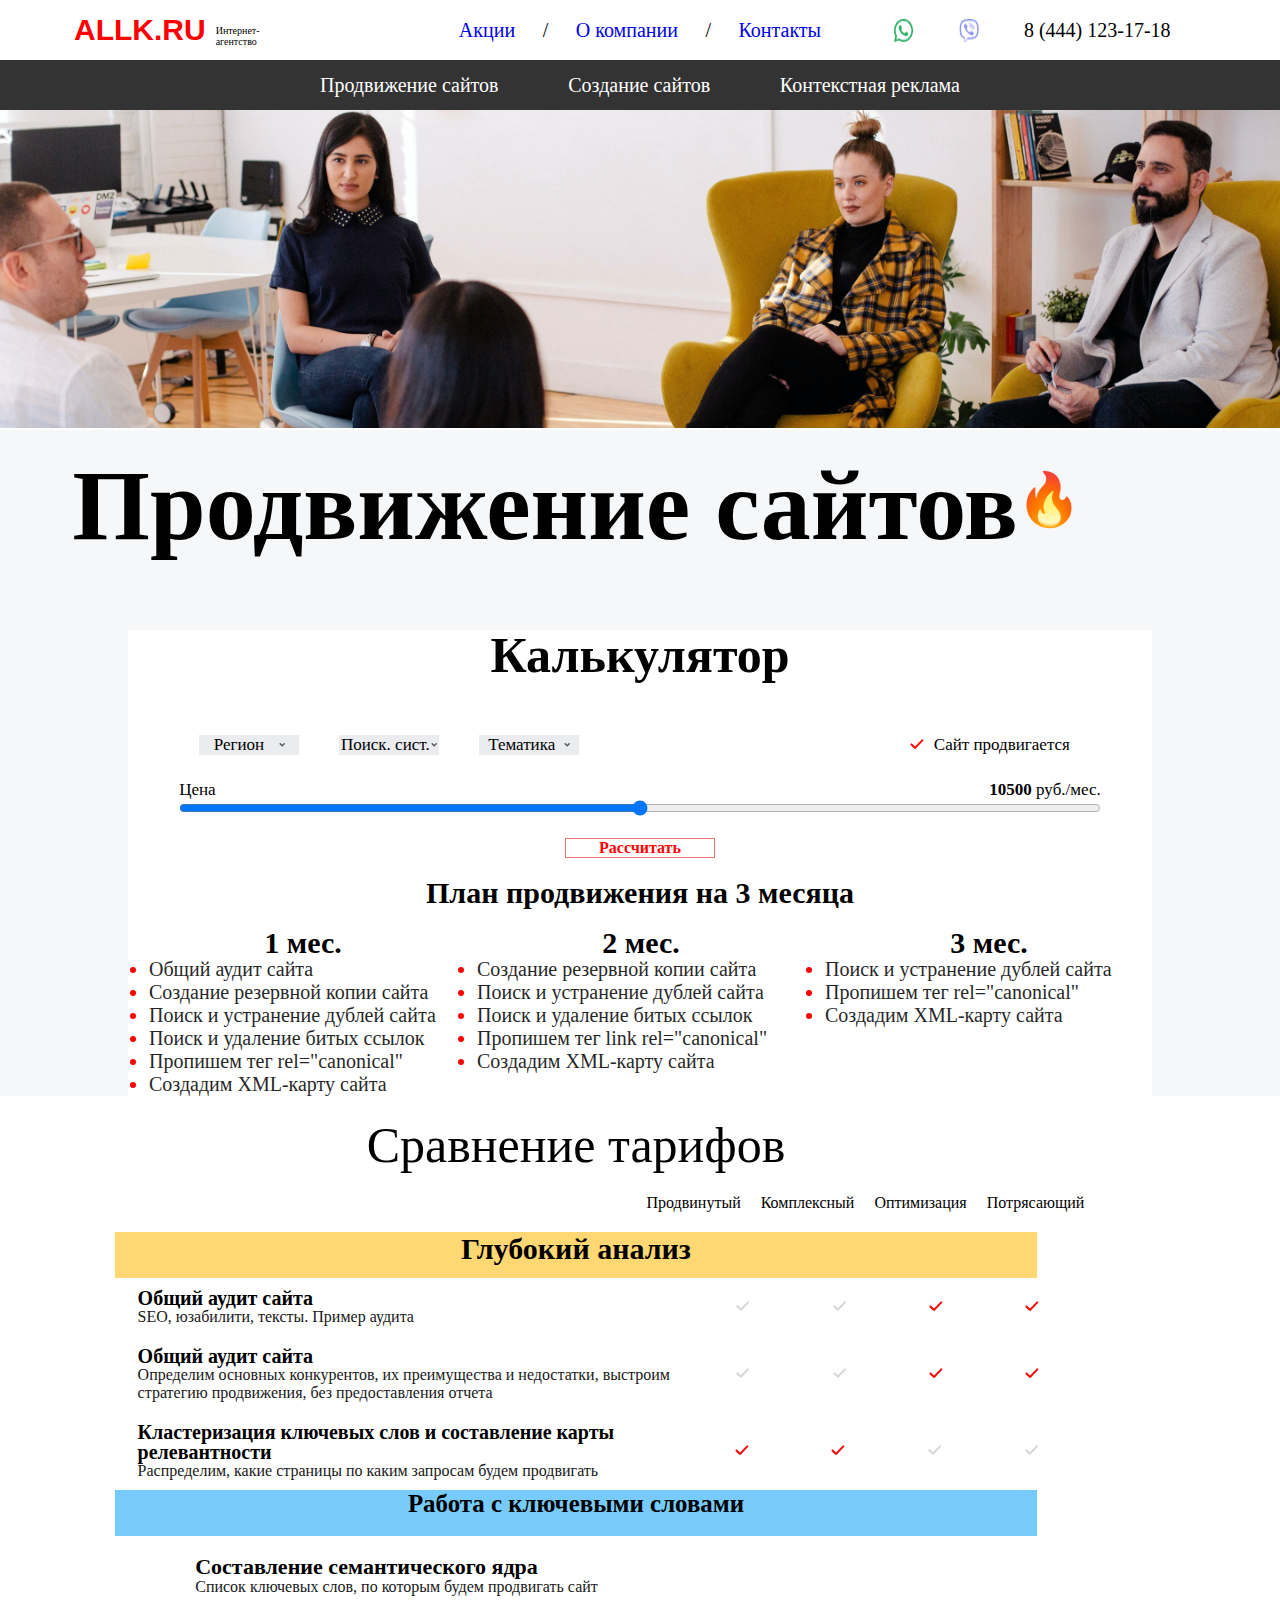
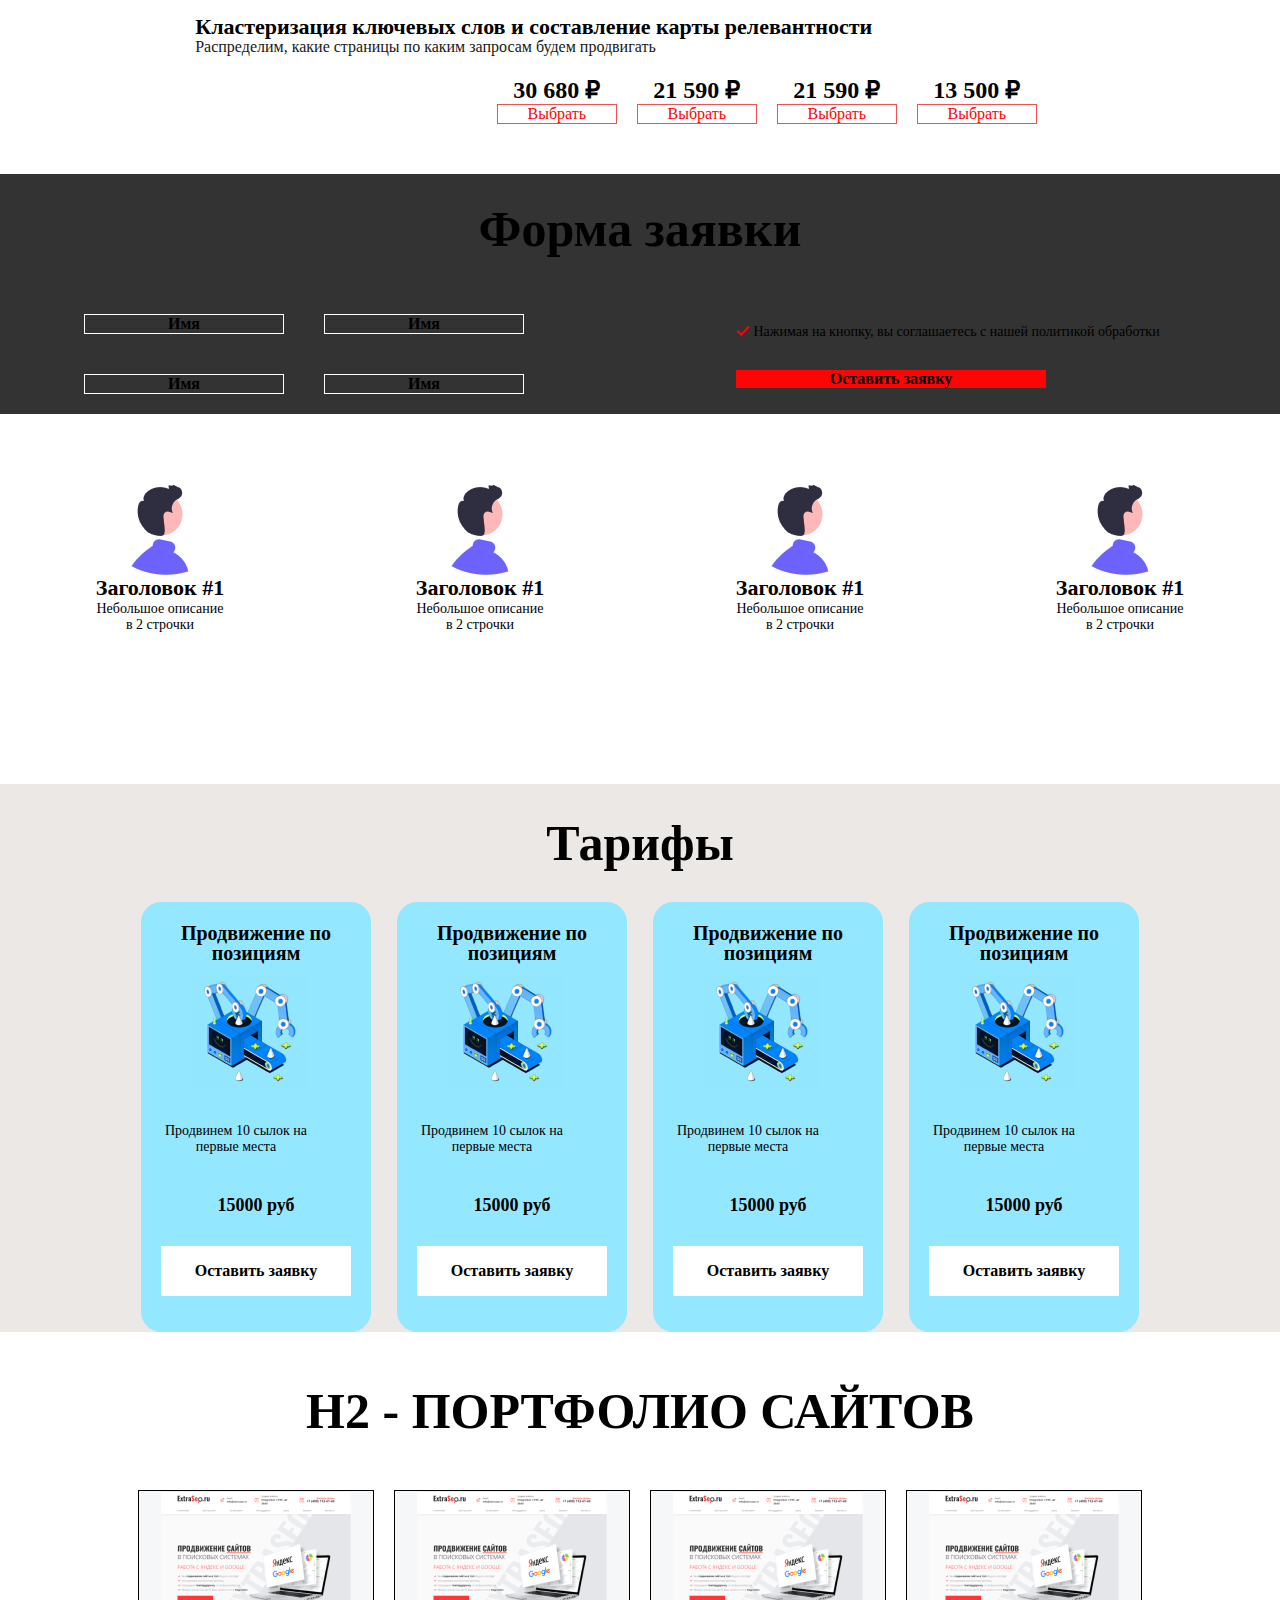
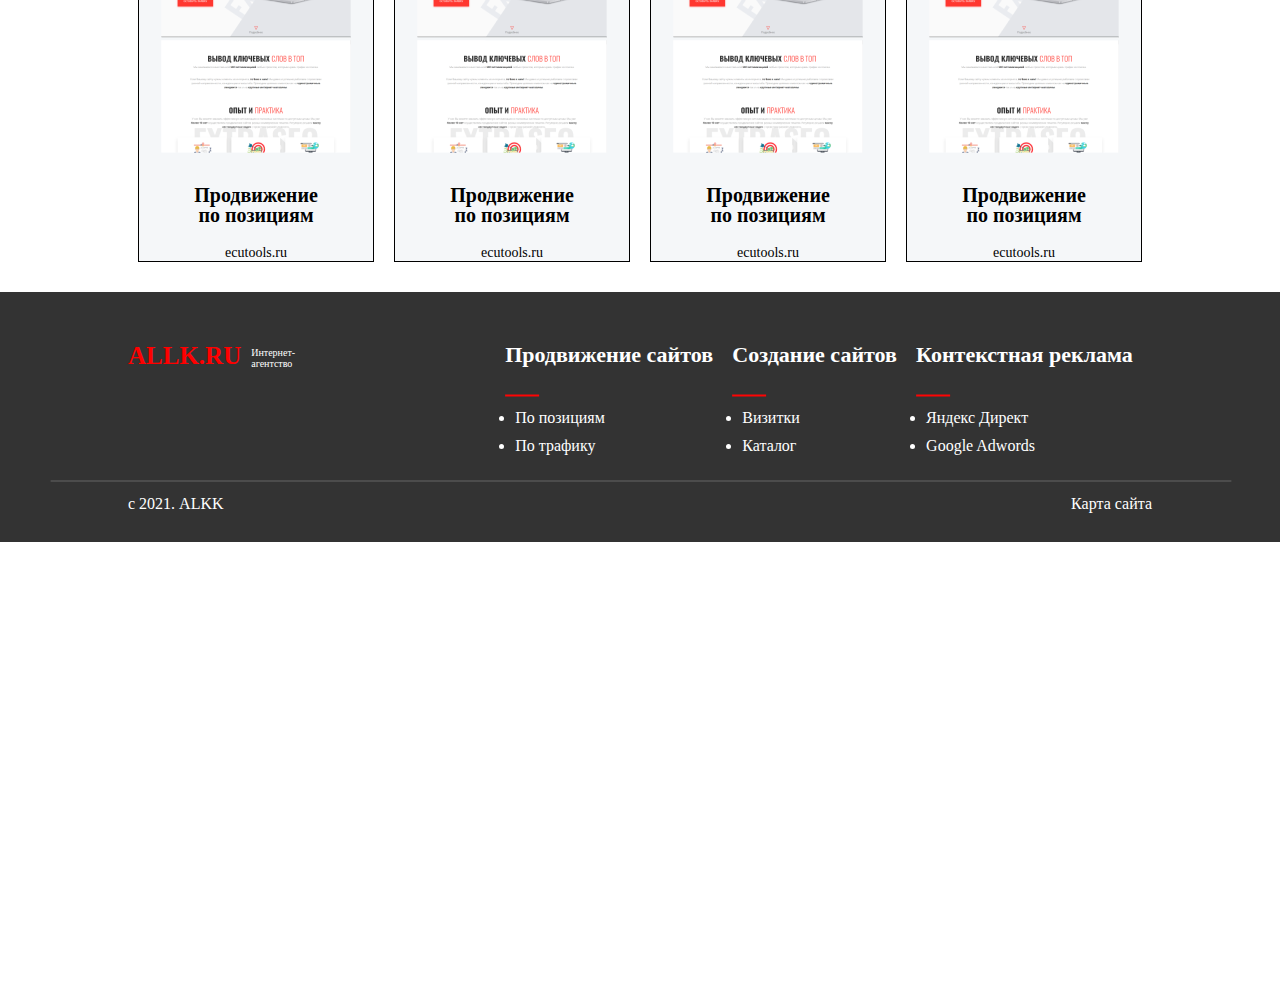
==== commit da6e3e01: "asdsadasd" ====
--- a/index.html
+++ b/index.html
@@ -6,9 +6,44 @@
     <meta name="viewport" content="width=device-width, initial-scale=1.0">
     <title>Lesson 17</title>
     <link rel="stylesheet" href="./style.css">
-    <!-- fonts -->
-    <link rel="stylesheet" href="fonts/Gilroy/stylesheet.css">
-</head>
+    <!-- <style>
+        input[type='range'] {
+            overflow: hidden;
+            width: 100%;
+            -webkit-appearance: none;
+            background-color: #9a905d;
+    }
+        input[type='range']::-webkit-slider-runnable-track {
+            height: 10px;
+            -webkit-appearance: none;
+            color: #13bba4;
+            margin-top: -1px;
+    }
+    
+    input[type='range']::-webkit-slider-thumb {
+            width: 10px;
+            -webkit-appearance: none;
+            height: 10px;
+            cursor: ew-resize;
+            background: #434343;
+            box-shadow: -80px 0 0 80px #43e5f7;
+    }
+
+    input[type="range"]::-moz-range-progress {
+  background-color: #43e5f7; 
+}
+input[type="range"]::-moz-range-track {  
+  background-color: #9a905d;
+}
+/* IE*/
+input[type="range"]::-ms-fill-lower {
+  background-color: #43e5f7; 
+}
+input[type="range"]::-ms-fill-upper {  
+  background-color: #9a905d;
+}
+    </style> -->
+</head> 
 <body>
     <header>
         <nav class="nav">
@@ -71,11 +106,8 @@
                 <p>Цена</p>
                 <p><b>10500</b>   руб./мес.</p>
             </div>
-            <div class="img">
-               <img src="./image/Rectangle 1252.png" alt="#">
-               <div class="ellipse">
-                   <img src="./image/Ellipse 34.png" alt="">
-               </div>
+            <div class="range_wrapper">
+               <input style="width: 100%;" type="range" >
             </div>
             
             <h2>Рассчитать</h2>
@@ -85,7 +117,7 @@
                     <div class="month1">
                         <h3>1 мес.</h3>
                         <li><a>Общий аудит сайта</a></li>
-                        <li><a>Создание резервной d копии сайта</a></li>
+                        <li><a>Создание резервной копии сайта</a></li>
                         <li><a>Поиск и устранение дублей сайта</a></li>
                         <li><a>Поиск и удаление битых ссылок</a> </li>
                         <li><a>Пропишем тег  rel="canonical"</a></li>
@@ -379,7 +411,7 @@
                 <div class="bt-item">
                     <h5>Контекстная реклама</h5>
                     <img class="line" src="./image/Line 1.png" alt="line">
-                    <li>Яндекс Директ</li>
+                    <li><span>Яндекс Директ</span> <img src="" alt=""></li>
                     <li>Google Adwords</li>
                 </div>
             </ul>
@@ -390,5 +422,5 @@
             <p>Карта сайта</p>
         </div>
     </footer>
-
+    <iframe src="https://www.google.com/maps/embed?pb=!1m14!1m8!1m3!1d1588.323215629376!2d67.29669097420954!3d37.232367493024036!3m2!1i1024!2i768!4f13.1!3m3!1m2!1s0x0%3A0x58e8467e8dc4dd9d!2sTasnim%20Texnologiya%20Akademiyasi!5e0!3m2!1sen!2s!4v1640614213746!5m2!1sen!2s" width="600" height="450" style="border:0;" allowfullscreen="" loading="lazy"></iframe>
 </html>--- a/style.css
+++ b/style.css
@@ -1,4 +1,3 @@
-@import url("https://fonts.googleapis.com/css2?family=Fira+Sans+Extra+Condensed:ital,wght@0,100;0,200;0,300;0,400;0,500;0,600;0,700;0,800;0,900;1,100;1,200;1,300;1,400;1,500;1,600;1,700;1,800;1,900&display=swap");
 * {
   margin: 0;
   padding: 0;
@@ -228,21 +227,9 @@
           justify-content: space-between;
 }
 
-.calculator_wrapper .calculator .img {
-  margin: 0 auto;
-  position: relative;
-}
-
-.calculator_wrapper .calculator .img img {
-  width: 100%;
-}
-
-.calculator_wrapper .calculator .img .ellipse img {
-  position: absolute;
-  width: 2rem;
-  height: 2rem;
-  left: 520px;
-  top: -6px;
+.calculator_wrapper .calculator .range_wrapper {
+  width: 90%;
+  margin: 0 auto;
 }
 
 .calculator_wrapper .calculator h2 {
@@ -827,7 +814,6 @@
   }
   .calculator_wrapper .calculator {
     width: 90%;
-    height: 0rem;
   }
   .calculator_wrapper .calculator h1 {
     font-size: 2rem;
@@ -840,10 +826,6 @@
     -ms-flex-wrap: wrap;
         flex-wrap: wrap;
     font-size: 1.2rem;
-  }
-  .calculator_wrapper .calculator .img .ellipse img {
-    left: 320px;
-    top: -5px;
   }
   .calculator_wrapper .calculator .plan_for_3_months h3 {
     font-size: 2rem;
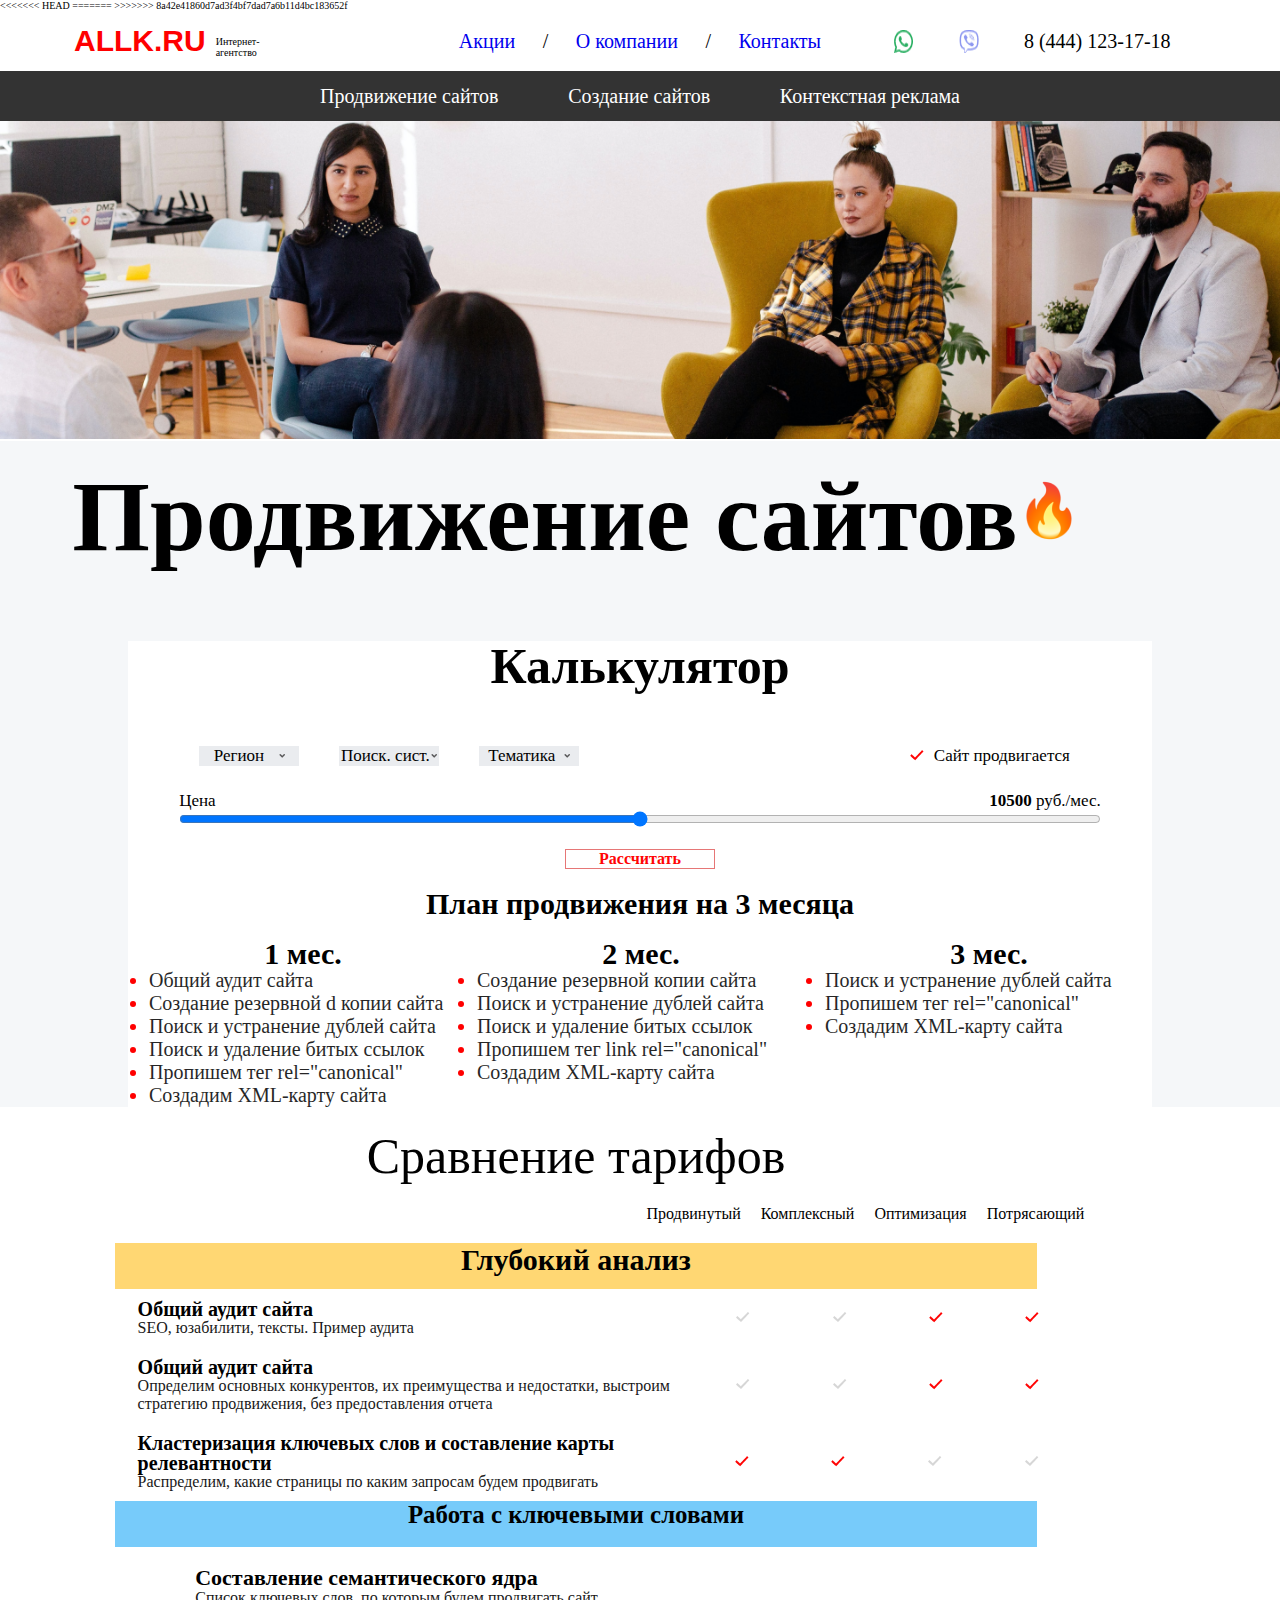
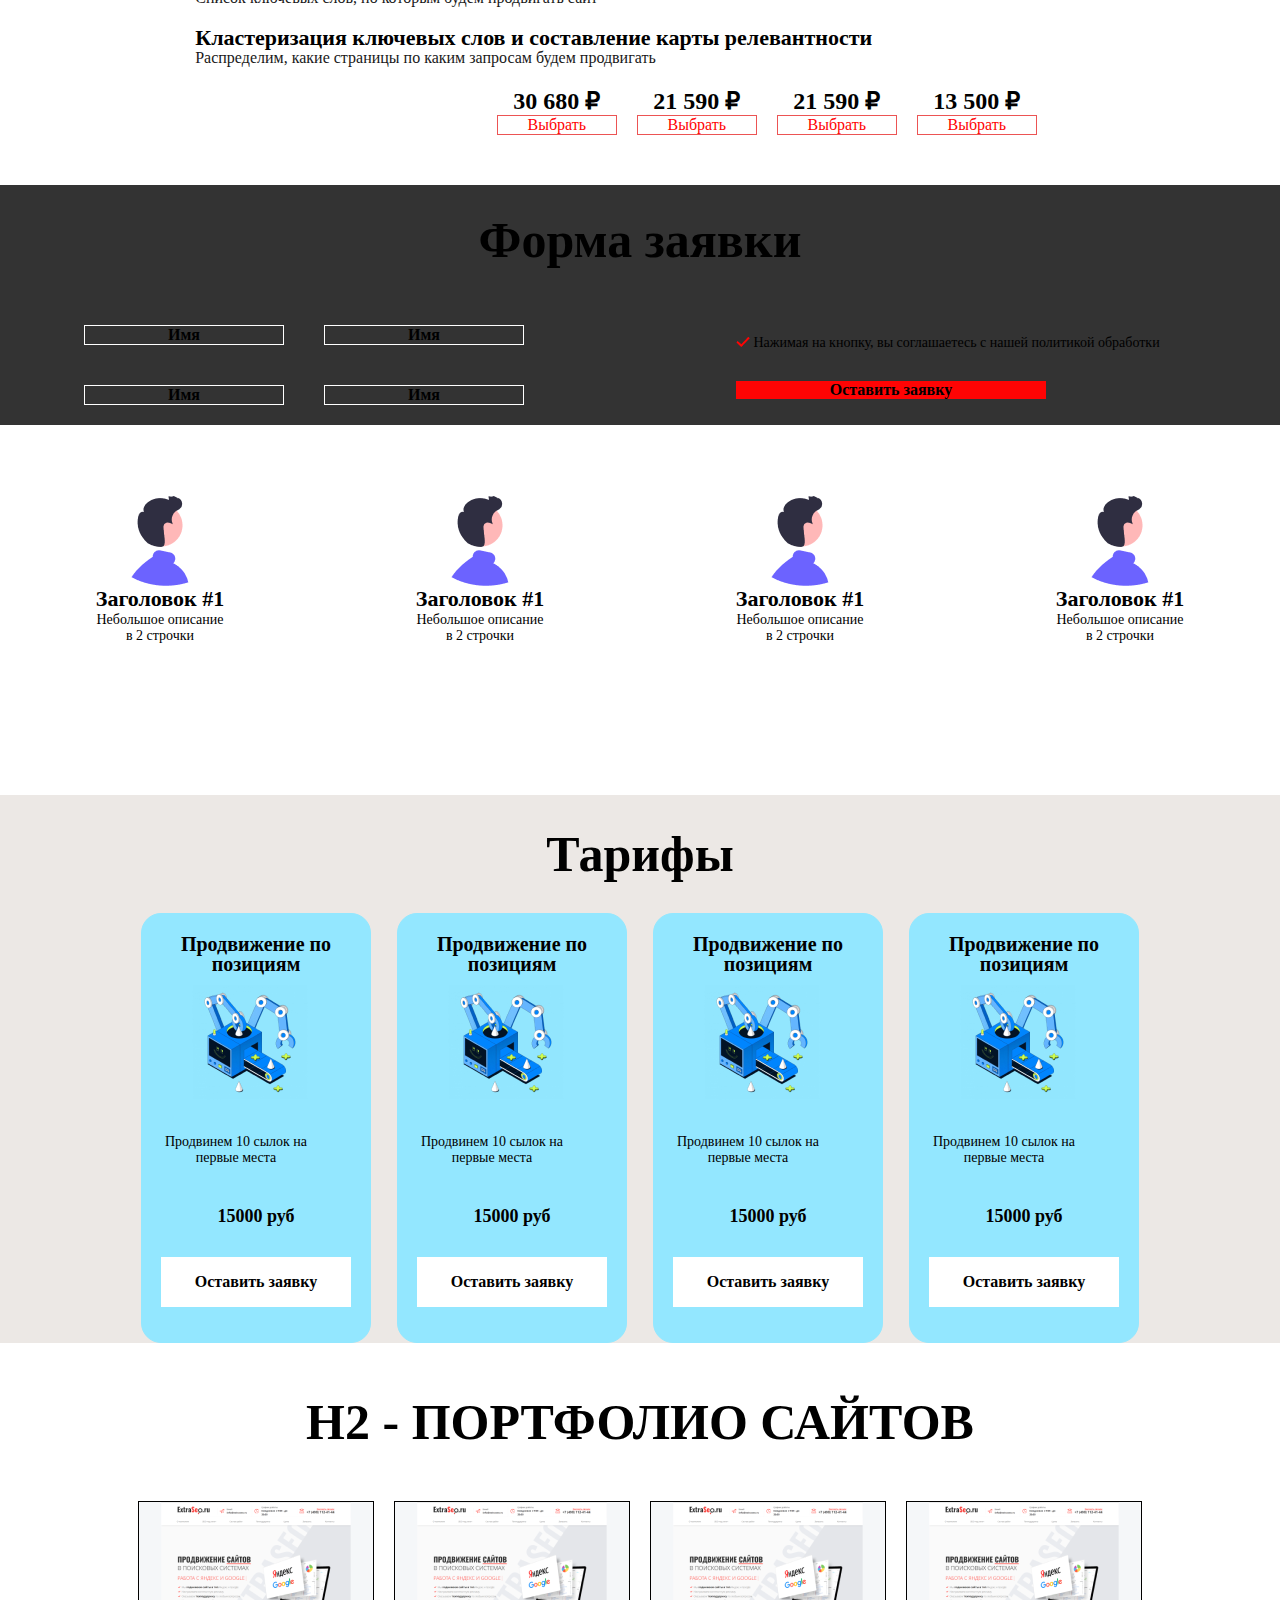
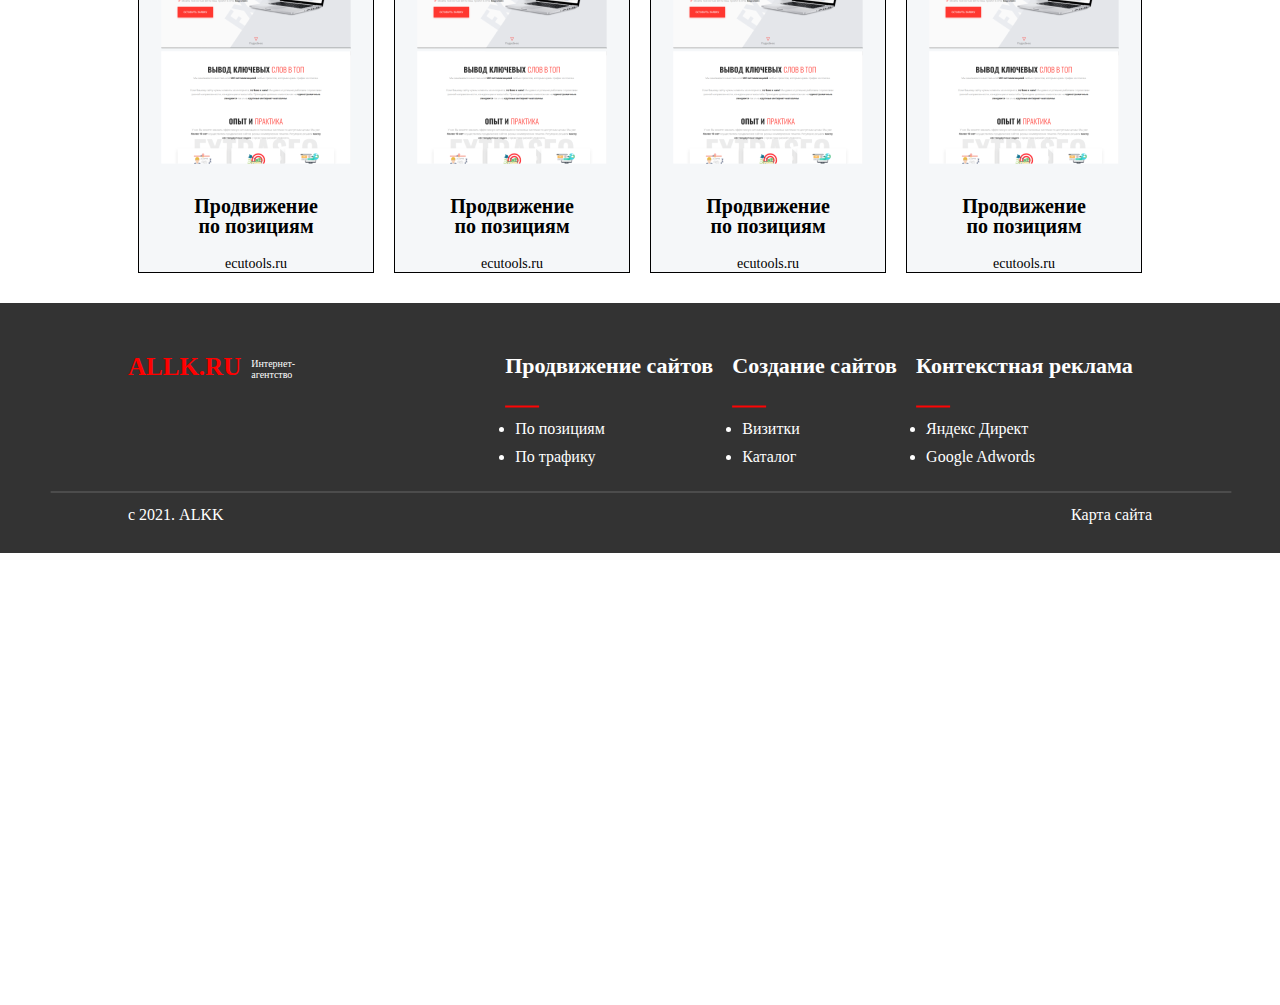
==== commit 52cb1d1d: "dsasasd" ====
--- a/index.html
+++ b/index.html
@@ -6,6 +6,7 @@
     <meta name="viewport" content="width=device-width, initial-scale=1.0">
     <title>Lesson 17</title>
     <link rel="stylesheet" href="./style.css">
+<<<<<<< HEAD
     <!-- <style>
         input[type='range'] {
             overflow: hidden;
@@ -44,6 +45,11 @@
 }
     </style> -->
 </head> 
+=======
+    <!-- fonts -->
+    <link rel="stylesheet" href="fonts/Gilroy/stylesheet.css">
+</head>
+>>>>>>> 8a42e41860d7ad3f4bf7dad7a6b11d4bc183652f
 <body>
     <header>
         <nav class="nav">
@@ -117,7 +123,7 @@
                     <div class="month1">
                         <h3>1 мес.</h3>
                         <li><a>Общий аудит сайта</a></li>
-                        <li><a>Создание резервной копии сайта</a></li>
+                        <li><a>Создание резервной d копии сайта</a></li>
                         <li><a>Поиск и устранение дублей сайта</a></li>
                         <li><a>Поиск и удаление битых ссылок</a> </li>
                         <li><a>Пропишем тег  rel="canonical"</a></li>
--- a/style.css
+++ b/style.css
@@ -1,3 +1,4 @@
+@import url("https://fonts.googleapis.com/css2?family=Fira+Sans+Extra+Condensed:ital,wght@0,100;0,200;0,300;0,400;0,500;0,600;0,700;0,800;0,900;1,100;1,200;1,300;1,400;1,500;1,600;1,700;1,800;1,900&display=swap");
 * {
   margin: 0;
   padding: 0;
--- a/fonts/Gilroy/stylesheet.css
+++ b/fonts/Gilroy/stylesheet.css
@@ -0,0 +1,220 @@
+@font-face {
+    font-family: 'Gilroy';
+    src: url('Gilroy-ExtraBold.eot');
+    src: local('Gilroy ExtraBold'), local('Gilroy-ExtraBold'),
+        url('Gilroy-ExtraBold.eot?#iefix') format('embedded-opentype'),
+        url('Gilroy-ExtraBold.woff') format('woff'),
+        url('Gilroy-ExtraBold.ttf') format('truetype');
+    font-weight: 800;
+    font-style: normal;
+}
+
+@font-face {
+    font-family: 'Gilroy';
+    src: url('Gilroy-Heavy.eot');
+    src: local('Gilroy Heavy'), local('Gilroy-Heavy'),
+        url('Gilroy-Heavy.eot?#iefix') format('embedded-opentype'),
+        url('Gilroy-Heavy.woff') format('woff'),
+        url('Gilroy-Heavy.ttf') format('truetype');
+    font-weight: 900;
+    font-style: normal;
+}
+
+@font-face {
+    font-family: 'Gilroy';
+    src: url('Gilroy-LightItalic.eot');
+    src: local('Gilroy Light Italic'), local('Gilroy-LightItalic'),
+        url('Gilroy-LightItalic.eot?#iefix') format('embedded-opentype'),
+        url('Gilroy-LightItalic.woff') format('woff'),
+        url('Gilroy-LightItalic.ttf') format('truetype');
+    font-weight: 300;
+    font-style: italic;
+}
+
+@font-face {
+    font-family: 'Gilroy';
+    src: url('Gilroy-ThinItalic.eot');
+    src: local('Gilroy Thin Italic'), local('Gilroy-ThinItalic'),
+        url('Gilroy-ThinItalic.eot?#iefix') format('embedded-opentype'),
+        url('Gilroy-ThinItalic.woff') format('woff'),
+        url('Gilroy-ThinItalic.ttf') format('truetype');
+    font-weight: 100;
+    font-style: italic;
+}
+
+@font-face {
+    font-family: 'Gilroy';
+    src: url('Gilroy-BlackItalic.eot');
+    src: local('Gilroy Black Italic'), local('Gilroy-BlackItalic'),
+        url('Gilroy-BlackItalic.eot?#iefix') format('embedded-opentype'),
+        url('Gilroy-BlackItalic.woff') format('woff'),
+        url('Gilroy-BlackItalic.ttf') format('truetype');
+    font-weight: 900;
+    font-style: italic;
+}
+
+@font-face {
+    font-family: 'Gilroy';
+    src: url('Gilroy-BoldItalic.eot');
+    src: local('Gilroy Bold Italic'), local('Gilroy-BoldItalic'),
+        url('Gilroy-BoldItalic.eot?#iefix') format('embedded-opentype'),
+        url('Gilroy-BoldItalic.woff') format('woff'),
+        url('Gilroy-BoldItalic.ttf') format('truetype');
+    font-weight: bold;
+    font-style: italic;
+}
+
+@font-face {
+    font-family: 'Gilroy';
+    src: url('Gilroy-SemiBold.eot');
+    src: local('Gilroy SemiBold'), local('Gilroy-SemiBold'),
+        url('Gilroy-SemiBold.eot?#iefix') format('embedded-opentype'),
+        url('Gilroy-SemiBold.woff') format('woff'),
+        url('Gilroy-SemiBold.ttf') format('truetype');
+    font-weight: 600;
+    font-style: normal;
+}
+
+@font-face {
+    font-family: 'Gilroy';
+    src: url('Gilroy-UltraLightItalic.eot');
+    src: local('Gilroy UltraLight Italic'), local('Gilroy-UltraLightItalic'),
+        url('Gilroy-UltraLightItalic.eot?#iefix') format('embedded-opentype'),
+        url('Gilroy-UltraLightItalic.woff') format('woff'),
+        url('Gilroy-UltraLightItalic.ttf') format('truetype');
+    font-weight: 200;
+    font-style: italic;
+}
+
+@font-face {
+    font-family: 'Gilroy';
+    src: url('Gilroy-SemiBoldItalic.eot');
+    src: local('Gilroy SemiBold Italic'), local('Gilroy-SemiBoldItalic'),
+        url('Gilroy-SemiBoldItalic.eot?#iefix') format('embedded-opentype'),
+        url('Gilroy-SemiBoldItalic.woff') format('woff'),
+        url('Gilroy-SemiBoldItalic.ttf') format('truetype');
+    font-weight: 600;
+    font-style: italic;
+}
+
+@font-face {
+    font-family: 'Gilroy';
+    src: url('Gilroy-Light.eot');
+    src: local('Gilroy Light'), local('Gilroy-Light'),
+        url('Gilroy-Light.eot?#iefix') format('embedded-opentype'),
+        url('Gilroy-Light.woff') format('woff'),
+        url('Gilroy-Light.ttf') format('truetype');
+    font-weight: 300;
+    font-style: normal;
+}
+
+@font-face {
+    font-family: 'Gilroy';
+    src: url('Gilroy-MediumItalic.eot');
+    src: local('Gilroy Medium Italic'), local('Gilroy-MediumItalic'),
+        url('Gilroy-MediumItalic.eot?#iefix') format('embedded-opentype'),
+        url('Gilroy-MediumItalic.woff') format('woff'),
+        url('Gilroy-MediumItalic.ttf') format('truetype');
+    font-weight: 500;
+    font-style: italic;
+}
+
+@font-face {
+    font-family: 'Gilroy';
+    src: url('Gilroy-ExtraBoldItalic.eot');
+    src: local('Gilroy ExtraBold Italic'), local('Gilroy-ExtraBoldItalic'),
+        url('Gilroy-ExtraBoldItalic.eot?#iefix') format('embedded-opentype'),
+        url('Gilroy-ExtraBoldItalic.woff') format('woff'),
+        url('Gilroy-ExtraBoldItalic.ttf') format('truetype');
+    font-weight: 800;
+    font-style: italic;
+}
+
+@font-face {
+    font-family: 'Gilroy';
+    src: url('Gilroy-Regular.eot');
+    src: local('Gilroy Regular'), local('Gilroy-Regular'),
+        url('Gilroy-Regular.eot?#iefix') format('embedded-opentype'),
+        url('Gilroy-Regular.woff') format('woff'),
+        url('Gilroy-Regular.ttf') format('truetype');
+    font-weight: normal;
+    font-style: normal;
+}
+
+@font-face {
+    font-family: 'Gilroy';
+    src: url('Gilroy-HeavyItalic.eot');
+    src: local('Gilroy Heavy Italic'), local('Gilroy-HeavyItalic'),
+        url('Gilroy-HeavyItalic.eot?#iefix') format('embedded-opentype'),
+        url('Gilroy-HeavyItalic.woff') format('woff'),
+        url('Gilroy-HeavyItalic.ttf') format('truetype');
+    font-weight: 900;
+    font-style: italic;
+}
+
+@font-face {
+    font-family: 'Gilroy';
+    src: url('Gilroy-Medium.eot');
+    src: local('Gilroy Medium'), local('Gilroy-Medium'),
+        url('Gilroy-Medium.eot?#iefix') format('embedded-opentype'),
+        url('Gilroy-Medium.woff') format('woff'),
+        url('Gilroy-Medium.ttf') format('truetype');
+    font-weight: 500;
+    font-style: normal;
+}
+
+@font-face {
+    font-family: 'Gilroy';
+    src: url('Gilroy-RegularItalic.eot');
+    src: local('Gilroy Regular Italic'), local('Gilroy-RegularItalic'),
+        url('Gilroy-RegularItalic.eot?#iefix') format('embedded-opentype'),
+        url('Gilroy-RegularItalic.woff') format('woff'),
+        url('Gilroy-RegularItalic.ttf') format('truetype');
+    font-weight: normal;
+    font-style: italic;
+}
+
+@font-face {
+    font-family: 'Gilroy';
+    src: url('Gilroy-UltraLight.eot');
+    src: local('Gilroy UltraLight'), local('Gilroy-UltraLight'),
+        url('Gilroy-UltraLight.eot?#iefix') format('embedded-opentype'),
+        url('Gilroy-UltraLight.woff') format('woff'),
+        url('Gilroy-UltraLight.ttf') format('truetype');
+    font-weight: 200;
+    font-style: normal;
+}
+
+@font-face {
+    font-family: 'Gilroy';
+    src: url('Gilroy-Bold.eot');
+    src: local('Gilroy Bold'), local('Gilroy-Bold'),
+        url('Gilroy-Bold.eot?#iefix') format('embedded-opentype'),
+        url('Gilroy-Bold.woff') format('woff'),
+        url('Gilroy-Bold.ttf') format('truetype');
+    font-weight: bold;
+    font-style: normal;
+}
+
+@font-face {
+    font-family: 'Gilroy';
+    src: url('Gilroy-Thin.eot');
+    src: local('Gilroy Thin'), local('Gilroy-Thin'),
+        url('Gilroy-Thin.eot?#iefix') format('embedded-opentype'),
+        url('Gilroy-Thin.woff') format('woff'),
+        url('Gilroy-Thin.ttf') format('truetype');
+    font-weight: 100;
+    font-style: normal;
+}
+
+@font-face {
+    font-family: 'Gilroy';
+    src: url('Gilroy-Black.eot');
+    src: local('Gilroy Black'), local('Gilroy-Black'),
+        url('Gilroy-Black.eot?#iefix') format('embedded-opentype'),
+        url('Gilroy-Black.woff') format('woff'),
+        url('Gilroy-Black.ttf') format('truetype');
+    font-weight: 900;
+    font-style: normal;
+}
+
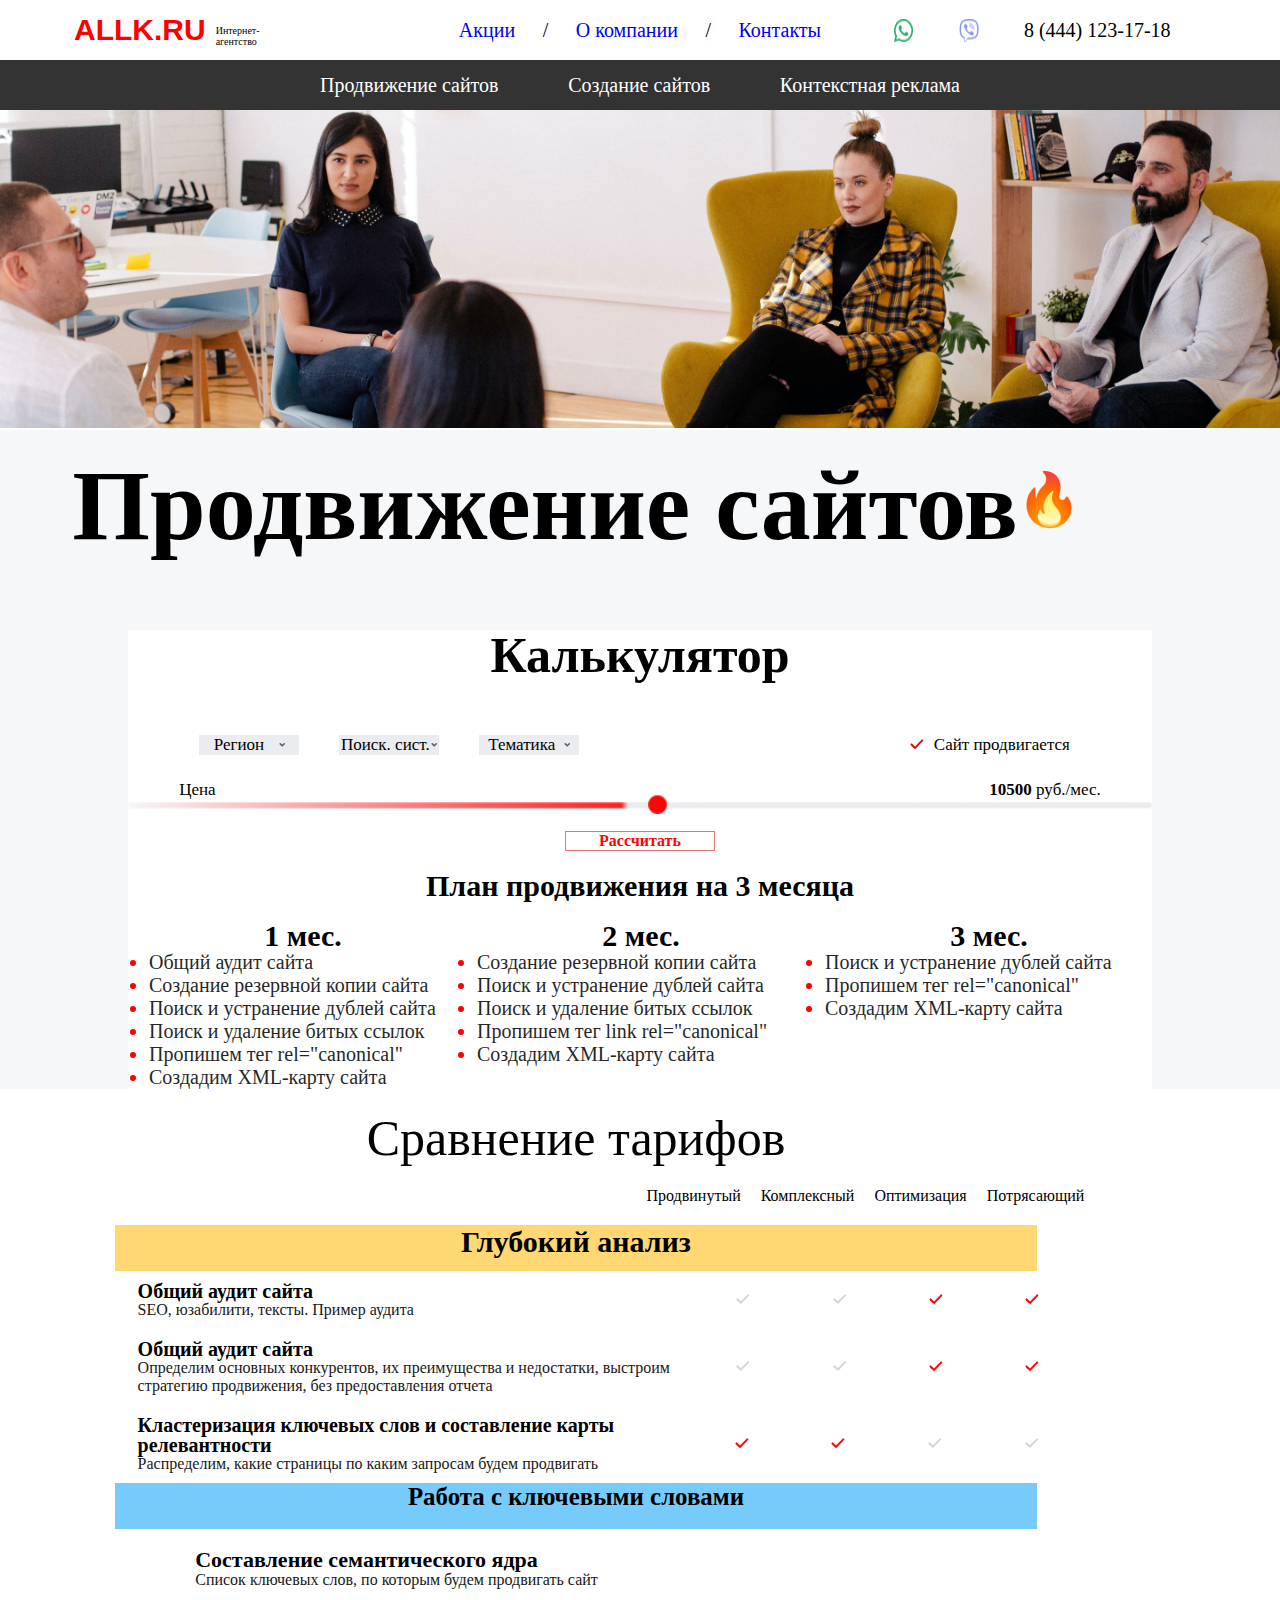
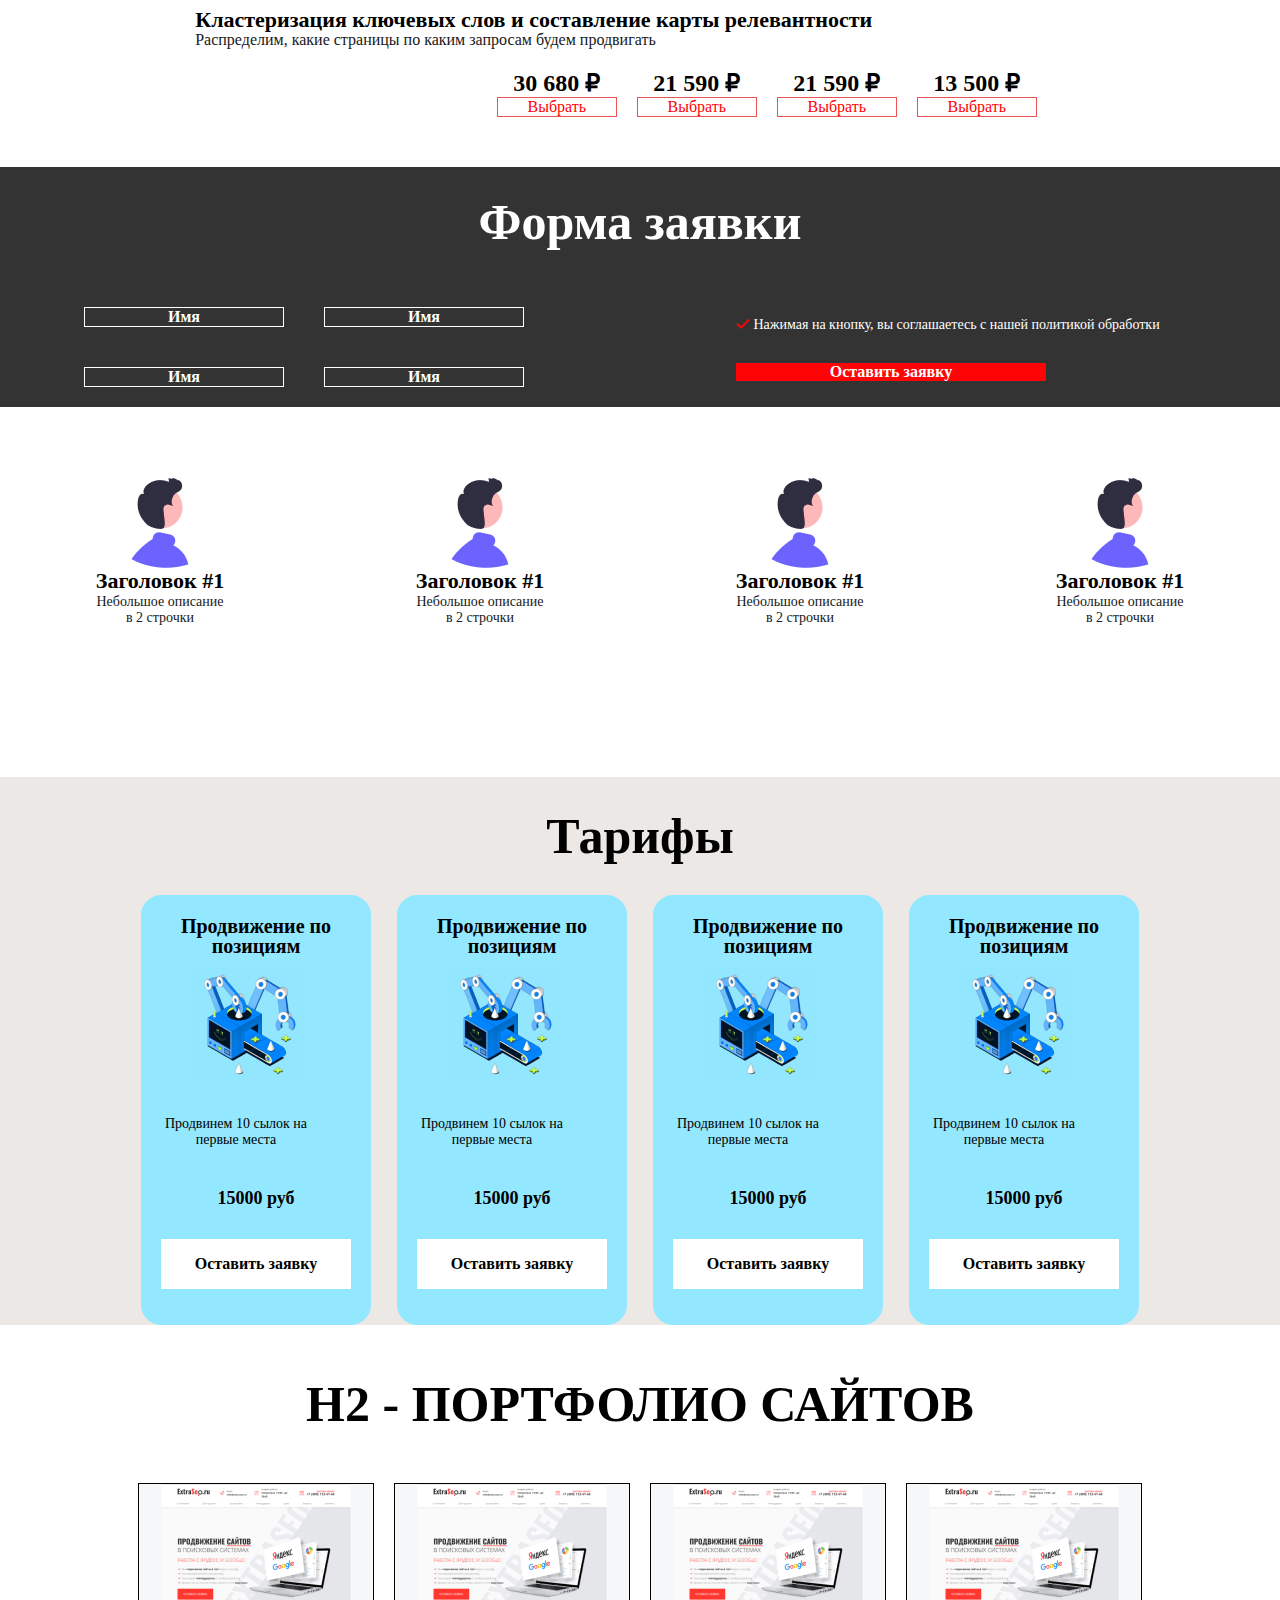
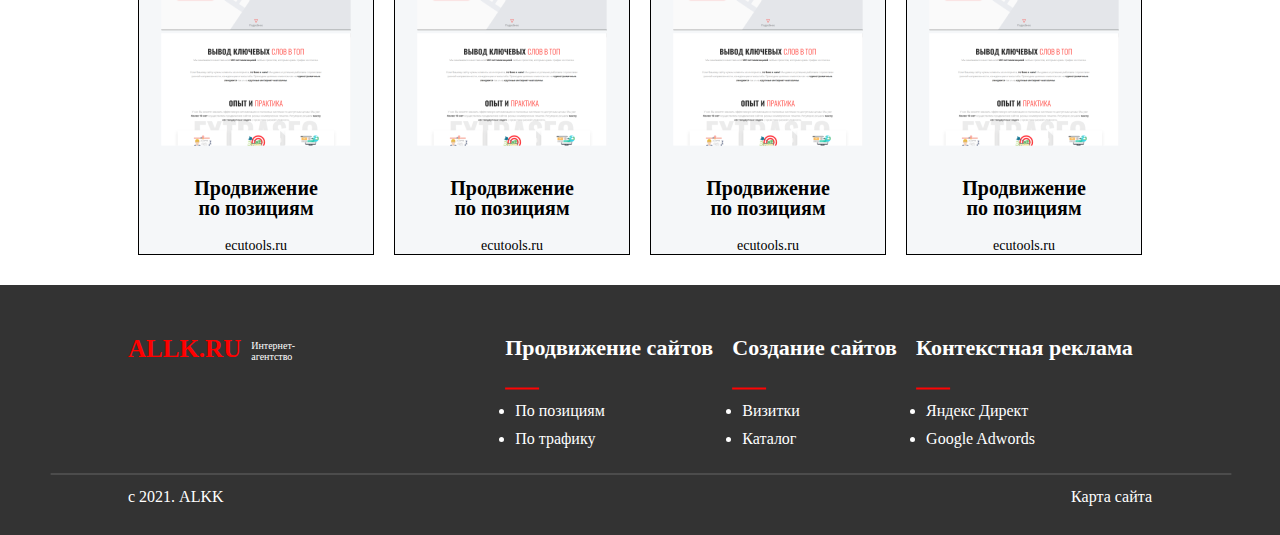
==== commit 0aec95e3: "resposive tayyor" ====
--- a/index.html
+++ b/index.html
@@ -6,50 +6,7 @@
     <meta name="viewport" content="width=device-width, initial-scale=1.0">
     <title>Lesson 17</title>
     <link rel="stylesheet" href="./style.css">
-<<<<<<< HEAD
-    <!-- <style>
-        input[type='range'] {
-            overflow: hidden;
-            width: 100%;
-            -webkit-appearance: none;
-            background-color: #9a905d;
-    }
-        input[type='range']::-webkit-slider-runnable-track {
-            height: 10px;
-            -webkit-appearance: none;
-            color: #13bba4;
-            margin-top: -1px;
-    }
-    
-    input[type='range']::-webkit-slider-thumb {
-            width: 10px;
-            -webkit-appearance: none;
-            height: 10px;
-            cursor: ew-resize;
-            background: #434343;
-            box-shadow: -80px 0 0 80px #43e5f7;
-    }
-
-    input[type="range"]::-moz-range-progress {
-  background-color: #43e5f7; 
-}
-input[type="range"]::-moz-range-track {  
-  background-color: #9a905d;
-}
-/* IE*/
-input[type="range"]::-ms-fill-lower {
-  background-color: #43e5f7; 
-}
-input[type="range"]::-ms-fill-upper {  
-  background-color: #9a905d;
-}
-    </style> -->
-</head> 
-=======
-    <!-- fonts -->
-    <link rel="stylesheet" href="fonts/Gilroy/stylesheet.css">
 </head>
->>>>>>> 8a42e41860d7ad3f4bf7dad7a6b11d4bc183652f
 <body>
     <header>
         <nav class="nav">
@@ -112,8 +69,11 @@
                 <p>Цена</p>
                 <p><b>10500</b>   руб./мес.</p>
             </div>
-            <div class="range_wrapper">
-               <input style="width: 100%;" type="range" >
+            <div class="img">
+               <img src="./image/Rectangle 1252.png" alt="#">
+               <div class="ellipse">
+                   <img src="./image/Ellipse 34.png" alt="">
+               </div>
             </div>
             
             <h2>Рассчитать</h2>
@@ -123,7 +83,7 @@
                     <div class="month1">
                         <h3>1 мес.</h3>
                         <li><a>Общий аудит сайта</a></li>
-                        <li><a>Создание резервной d копии сайта</a></li>
+                        <li><a>Создание резервной копии сайта</a></li>
                         <li><a>Поиск и устранение дублей сайта</a></li>
                         <li><a>Поиск и удаление битых ссылок</a> </li>
                         <li><a>Пропишем тег  rel="canonical"</a></li>
@@ -173,10 +133,10 @@
                         <ul>
                             <li>Продвинутый <img src="./image/Vector 45.png" alt="#"></li>
                             <li>Комплексный <img src="./image/Vector 45.png" alt="#"></li>
-                            <li>Оптимизация <img src="./image/Vector 45.png" alt="#"></li>
+                            <li>Оптимизация <img src="./image/Vector 50.png" alt="#"></li>
                             <li>Потрясающий <img src="./image/Vector 50.png" alt="#"></li>
                         </ul>
-                        </div>
+                    </div>
                     
                     <div class="audit-table">
                         <table>
@@ -212,22 +172,14 @@
                             <h3>Кластеризация ключевых слов и составление карты релевантности</h3>
                             <p>Распределим, какие страницы по каким запросам будем продвигать</p>
                         </div>
-                        <!-- <div class="audit-responsive">
-                            <div class="audit-tesponsive-text">
-                                <li>Продвинутый <img class="im" src="./image/Vector 45.png" alt="#"></li>
-                                <li>Комплексный</li>
-                                <li>Оптимизация</li>
-                                <li>Потрясающий </li>
-                            </div>
-                            <table class="table-responsive">
-                                <tr>
-                                    <th><img src="./image/Vector 45.png" alt="#"></th>
-                                    <th><img src="./image/Vector 45.png" alt="#"></th>
-                                    <th><img src="./image/Vector 50.png" alt="#"></th>
-                                    <th><img src="./image/Vector 50.png" alt="#"></th>
-                                </tr>
-                            </table>
-                            </div> -->
+                        <div class="audit-responsive">
+                            <ul>
+                                <li>Продвинутый <img src="./image/Vector 45.png" alt="#"></li>
+                                <li>Комплексный <img src="./image/Vector 45.png" alt="#"></li>
+                                <li>Оптимизация <img src="./image/Vector 45.png" alt="#"></li>
+                                <li>Потрясающий <img src="./image/Vector 50.png" alt="#"></li>
+                            </ul>
+                        </div>
                     <div class="audit-table">
                         <table>
                             <tr>
@@ -248,11 +200,26 @@
                     <h3>Составление семантического ядра</h3>
                     <p>Cписок ключевых слов, по которым будем продвигать сайт</p>
                 </div>
+                <div class="audit-responsive">
+                    <ul>
+                        <li>Продвинутый <img src="./image/Vector 45.png" alt="#"></li>
+                        <li>Комплексный <img src="./image/Vector 45.png" alt="#"></li>
+                        <li>Оптимизация <img src="./image/Vector 45.png" alt="#"></li>
+                        <li>Потрясающий <img src="./image/Vector 50.png" alt="#"></li>
+                    </ul>
+                </div>
                 <div class="compilation">
                     <h3>Кластеризация ключевых слов и составление карты релевантности</h3>
                     <p>Распределим, какие страницы по каким запросам будем продвигать</p>
                 </div>
-    
+                <div class="audit-responsive">
+                    <ul>
+                        <li>Продвинутый <img src="./image/Vector 45.png" alt="#"></li>
+                        <li>Комплексный <img src="./image/Vector 45.png" alt="#"></li>
+                        <li>Оптимизация <img src="./image/Vector 45.png" alt="#"></li>
+                        <li>Потрясающий <img src="./image/Vector 50.png" alt="#"></li>
+                    </ul>
+                </div>
             </div>
             <ul class="money">
                 <li><h4>30 680 ₽</h4> <p>Выбрать</p></li>
@@ -286,33 +253,41 @@
             <div class="heading-img">
                 <img src="./image/Group 481317.png" alt="#">
             </div>
-            <h3>Заголовок #1</h3>
-            <p>Небольшое описание
+            <div class="zagolovok">
+                <h3>Заголовок #1</h3>
+                <p>Небольшое описание
                <br> в 2 строчки</p>
+            </div>
         </div>
         <div class="heading">
             <div class="heading-img">
                 <img src="./image/Group 481317.png" alt="#">
             </div>
-            <h3>Заголовок #1</h3>
-            <p>Небольшое описание
+            <div class="zagolovok">
+                <h3>Заголовок #1</h3>
+                <p>Небольшое описание
                <br> в 2 строчки</p>
+            </div>
         </div>
         <div class="heading">
             <div class="heading-img">
                 <img src="./image/Group 481317.png" alt="#">
             </div>
-            <h3>Заголовок #1</h3>
-            <p>Небольшое описание
+            <div class="zagolovok">
+                <h3>Заголовок #1</h3>
+                <p>Небольшое описание
                <br> в 2 строчки</p>
+            </div>
         </div>
         <div class="heading">
             <div class="heading-img">
                 <img src="./image/Group 481317.png" alt="#">
             </div>
-            <h3>Заголовок #1</h3>
-            <p>Небольшое описание
+            <div class="zagolovok">
+                <h3>Заголовок #1</h3>
+                <p>Небольшое описание
                <br> в 2 строчки</p>
+            </div>
         </div>
     </section>
 
@@ -417,7 +392,7 @@
                 <div class="bt-item">
                     <h5>Контекстная реклама</h5>
                     <img class="line" src="./image/Line 1.png" alt="line">
-                    <li><span>Яндекс Директ</span> <img src="" alt=""></li>
+                    <li>Яндекс Директ</li>
                     <li>Google Adwords</li>
                 </div>
             </ul>
@@ -428,5 +403,5 @@
             <p>Карта сайта</p>
         </div>
     </footer>
-    <iframe src="https://www.google.com/maps/embed?pb=!1m14!1m8!1m3!1d1588.323215629376!2d67.29669097420954!3d37.232367493024036!3m2!1i1024!2i768!4f13.1!3m3!1m2!1s0x0%3A0x58e8467e8dc4dd9d!2sTasnim%20Texnologiya%20Akademiyasi!5e0!3m2!1sen!2s!4v1640614213746!5m2!1sen!2s" width="600" height="450" style="border:0;" allowfullscreen="" loading="lazy"></iframe>
+
 </html>--- a/style.css
+++ b/style.css
@@ -1,4 +1,3 @@
-@import url("https://fonts.googleapis.com/css2?family=Fira+Sans+Extra+Condensed:ital,wght@0,100;0,200;0,300;0,400;0,500;0,600;0,700;0,800;0,900;1,100;1,200;1,300;1,400;1,500;1,600;1,700;1,800;1,900&display=swap");
 * {
   margin: 0;
   padding: 0;
@@ -228,9 +227,21 @@
           justify-content: space-between;
 }
 
-.calculator_wrapper .calculator .range_wrapper {
-  width: 90%;
-  margin: 0 auto;
+.calculator_wrapper .calculator .img {
+  margin: 0 auto;
+  position: relative;
+}
+
+.calculator_wrapper .calculator .img img {
+  width: 100%;
+}
+
+.calculator_wrapper .calculator .img .ellipse img {
+  position: absolute;
+  width: 2rem;
+  height: 2rem;
+  left: 520px;
+  top: -6px;
 }
 
 .calculator_wrapper .calculator h2 {
@@ -447,6 +458,10 @@
   opacity: 90%;
 }
 
+.tariffs_wrapper .compilation-wrapper .audit-responsive {
+  display: none;
+}
+
 .tariffs_wrapper .money {
   display: -webkit-box;
   display: -ms-flexbox;
@@ -488,6 +503,7 @@
   width: 100%;
   background-color: #333333;
   margin-top: 5rem;
+  color: white;
 }
 
 .Application_form-wrapper .Application_form h4 {
@@ -580,14 +596,15 @@
   bottom: 0px;
 }
 
-.heading-wrapper .heading h3 {
+.heading-wrapper .heading .zagolovok h3 {
   font-size: 2.2rem;
   text-align: center;
 }
 
-.heading-wrapper .heading p {
+.heading-wrapper .heading .zagolovok p {
   font-size: 1.4rem;
   text-align: center;
+  opacity: 90%;
 }
 
 .rates-wrapper {
@@ -828,6 +845,10 @@
         flex-wrap: wrap;
     font-size: 1.2rem;
   }
+  .calculator_wrapper .calculator .img .ellipse img {
+    left: 320px;
+    top: -5px;
+  }
   .calculator_wrapper .calculator .plan_for_3_months h3 {
     font-size: 2rem;
     line-height: 2rem;
@@ -847,9 +868,6 @@
   }
   .calculator_wrapper .calculator .plan_for_3_months .months .month1 {
     padding-left: 2rem;
-  }
-  .tariffs_wrapper {
-    padding-top: 15rem;
   }
   .tariffs_wrapper .Comparison_of_tariffs {
     font-size: 3rem;
@@ -882,8 +900,8 @@
     margin-top: 1rem;
   }
   .Application_form-wrapper .Application_form h4 {
-    font-size: 2rem;
-    line-height: 2rem;
+    font-size: 4rem;
+    line-height: 4rem;
   }
   .Application_form-wrapper .form {
     -ms-flex-wrap: nowrap;
@@ -1185,43 +1203,187 @@
         -ms-flex: 1 1 25rem;
             flex: 1 1 25rem;
   }
-  .tariffs_wrapper {
-    margin-top: 80rem;
-  }
-  .tariffs_wrapper .Comparison_of_tariffs {
-    padding-top: 4rem;
-  }
   .tariffs_wrapper .Comparison_of_tariffs p {
     margin-top: 0;
   }
-  .header-tariffs {
+  .tariffs_wrapper .header-tariffs {
     height: auto;
   }
-  .header-tariffs li {
+  .tariffs_wrapper .header-tariffs li {
     display: none;
   }
-  .Scan-wrapper {
+  .tariffs_wrapper .Scan-wrapper {
     margin-top: 0rem;
   }
-  .Scan-wrapper .audit-responsive {
-    display: -webkit-box;
-    display: -ms-flexbox;
-    display: flex;
+  .tariffs_wrapper .Scan-wrapper .audit-wrapper {
+    display: block;
+  }
+  .tariffs_wrapper .Scan-wrapper .audit-wrapper .audit {
+    margin: 1rem 0;
+    padding-left: 1.5rem;
+  }
+  .tariffs_wrapper .Scan-wrapper .audit-wrapper .audit-responsive {
+    display: block;
     width: 90%;
+    margin: 0 auto;
+  }
+  .tariffs_wrapper .Scan-wrapper .audit-wrapper .audit-responsive li {
+    width: 90%;
+    font-size: 1.6rem;
+  }
+  .tariffs_wrapper .Scan-wrapper .audit-wrapper .audit-responsive li img {
+    margin-left: 2rem;
+  }
+  .tariffs_wrapper .Scan-wrapper .audit-wrapper .audit-table {
+    display: none;
+  }
+  .tariffs_wrapper .Scan-wrapper .audit-wrapper:nth-child(3) {
+    display: none;
+  }
+  .tariffs_wrapper .Scan-wrapper .keywords {
+    margin-top: 1rem;
+    height: 6rem;
+  }
+  .tariffs_wrapper .Scan-wrapper .keywords h5 {
+    font-size: 2.5rem;
+  }
+  .tariffs_wrapper .compilation-wrapper {
+    width: 90%;
+  }
+  .tariffs_wrapper .compilation-wrapper .compilation {
+    margin: 1rem 0;
+    padding-left: 3.5rem;
+    width: 90%;
+  }
+  .tariffs_wrapper .compilation-wrapper .compilation h3 {
+    font-size: 2rem;
+    line-height: 2rem;
+  }
+  .tariffs_wrapper .compilation-wrapper .compilation p {
+    font-size: 1.6rem;
+    opacity: 90%;
+  }
+  .tariffs_wrapper .compilation-wrapper .audit-responsive {
+    display: block;
+    width: 90%;
+    margin: 1rem 0 2rem 3.5rem;
+  }
+  .tariffs_wrapper .compilation-wrapper .audit-responsive li {
+    width: 90%;
+    font-size: 1.6rem;
+  }
+  .tariffs_wrapper .compilation-wrapper .audit-responsive li img {
+    margin-left: 2rem;
+  }
+  .tariffs_wrapper .money {
+    display: block;
+  }
+  .tariffs_wrapper .money li {
+    margin: 2rem;
+    height: 5rem;
+    display: -webkit-box;
+    display: -ms-flexbox;
+    display: flex;
+    -webkit-box-align: center;
+        -ms-flex-align: center;
+            align-items: center;
     -webkit-box-pack: center;
         -ms-flex-pack: center;
             justify-content: center;
-    -webkit-box-align: center;
-        -ms-flex-align: center;
-            align-items: center;
+    background-color: #EAECEF;
+  }
+  .tariffs_wrapper .money li h4 {
+    font-size: 2rem;
+    margin-right: 2rem;
+  }
+  .tariffs_wrapper .money li P {
+    height: 3rem;
+  }
+  .Application_form-wrapper .form {
+    width: 90%;
+    display: block;
+    margin: 1rem auto;
+  }
+  .Application_form-wrapper .form .name {
+    display: block;
+  }
+  .Application_form-wrapper .form .name h5 {
+    width: 33rem;
+    text-align: start;
+    margin: 1rem 1rem;
+    padding: 0.5rem 0 0 2rem;
+  }
+  .Application_form-wrapper .form .application {
+    display: -webkit-box;
+    display: -ms-flexbox;
+    display: flex;
+    width: 100%;
+    -webkit-box-orient: vertical;
+    -webkit-box-direction: reverse;
+        -ms-flex-direction: column-reverse;
+            flex-direction: column-reverse;
+  }
+  .Application_form-wrapper .form .application h6 {
+    height: 5rem;
     margin: 0 auto;
-    border: 1px solid;
-  }
-  .Scan-wrapper .audit-responsive li {
-    width: 90%;
-  }
-  .Scan-wrapper .audit-table {
-    display: none;
+    border-radius: 0.5rem;
+  }
+  .heading-wrapper {
+    height: auto;
+    display: block;
+    margin-top: 2rem;
+  }
+  .heading-wrapper .heading {
+    margin: 2rem auto;
+    display: -webkit-box;
+    display: -ms-flexbox;
+    display: flex;
+    -webkit-box-pack: space-evenly;
+        -ms-flex-pack: space-evenly;
+            justify-content: space-evenly;
+  }
+  .heading-wrapper .heading .heading-img {
+    position: static;
+  }
+  .heading-wrapper .heading .heading-img img {
+    position: static;
+  }
+  .rates-wrapper .rates .positions {
+    margin-top: 2rem;
+  }
+  .footer {
+    height: auto;
+    position: relative;
+  }
+  .footer .bottom-item {
+    display: block;
+    margin: 0 0;
+    padding: 5rem 0 2rem 4rem;
+  }
+  .footer .bottom-item .bottom-left {
+    display: block;
+  }
+  .footer .bottom-item .bottom-center {
+    display: block;
+  }
+  .footer .line-btn {
+    position: absolute;
+    left: 50px;
+    bottom: 60px;
+  }
+  .footer .bottom-btn {
+    width: 80%;
+    display: -webkit-box;
+    display: -ms-flexbox;
+    display: flex;
+    -webkit-box-pack: justify;
+        -ms-flex-pack: justify;
+            justify-content: space-between;
+    margin: 1rem auto;
+    color: #FFFFFF;
+    -ms-flex-item-align: center;
+        align-self: center;
+    font-size: 1.6rem;
   }
 }
 /*# sourceMappingURL=style.css.map */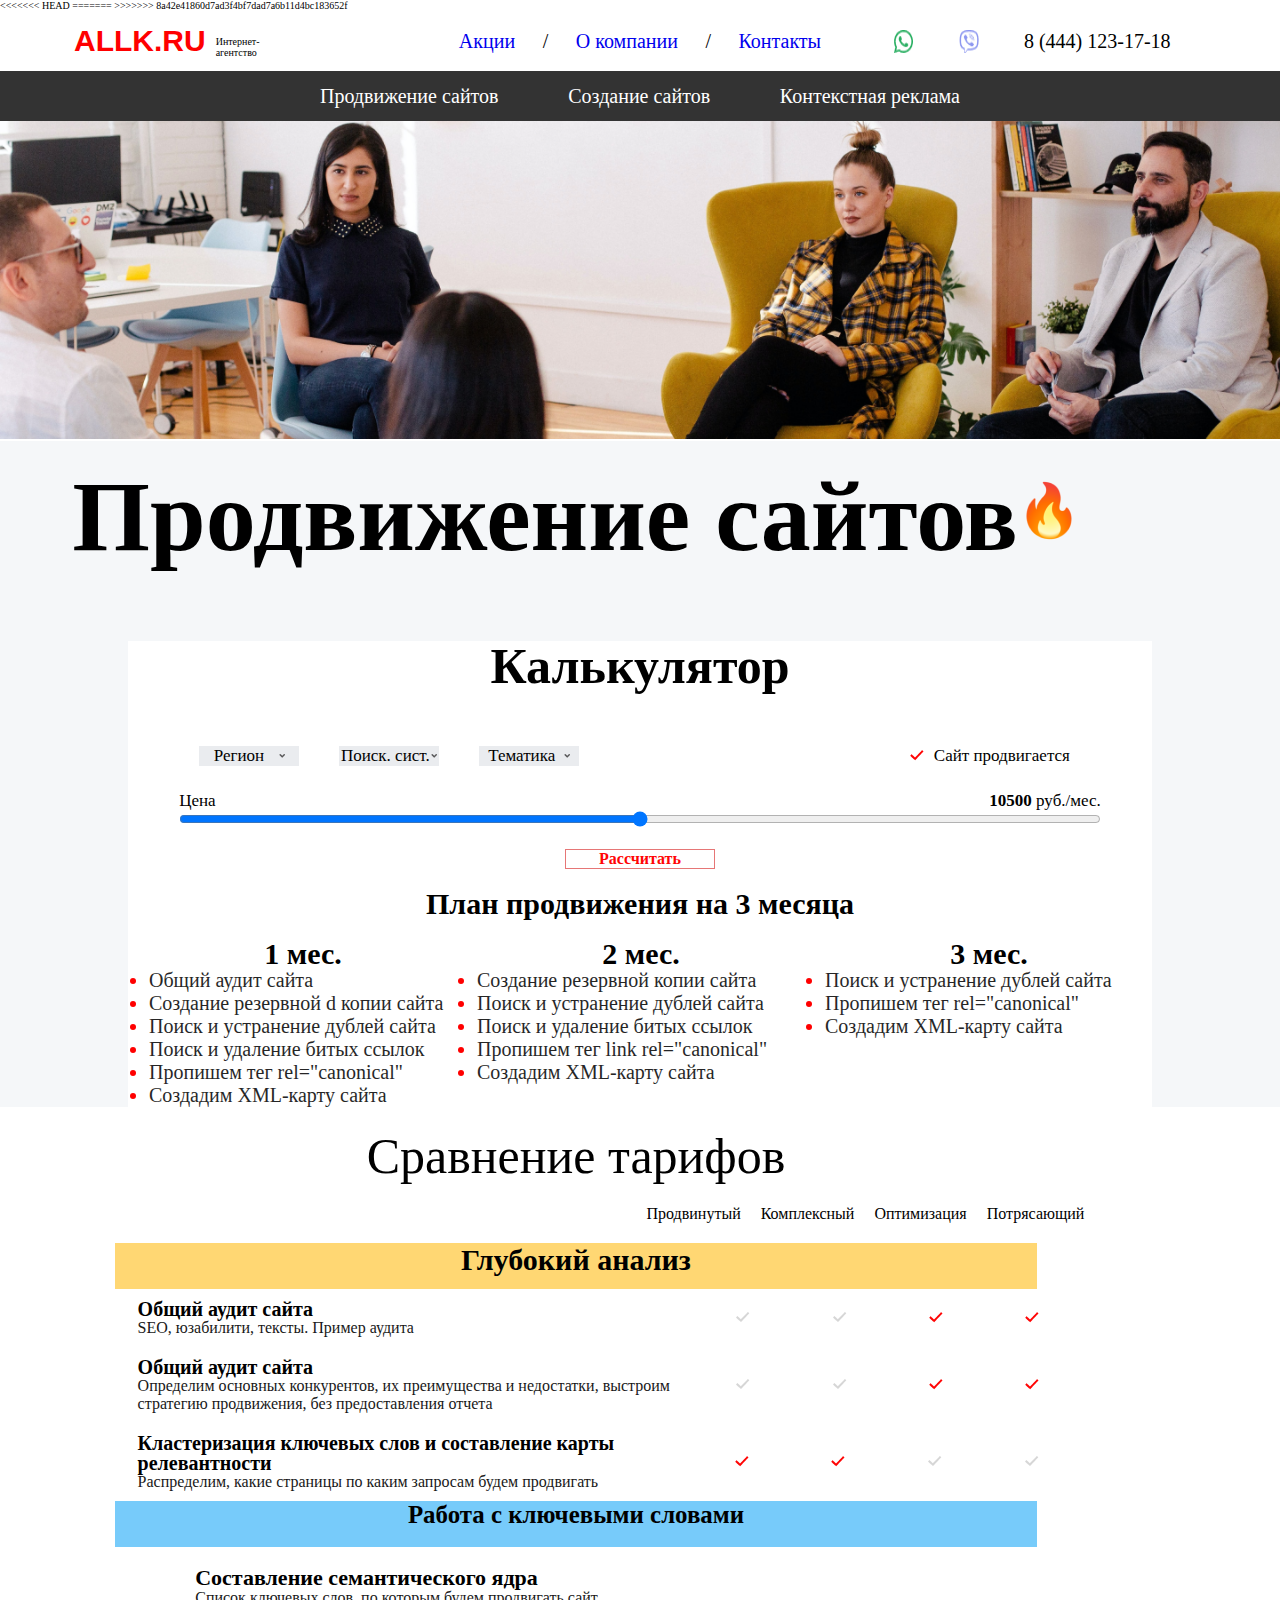
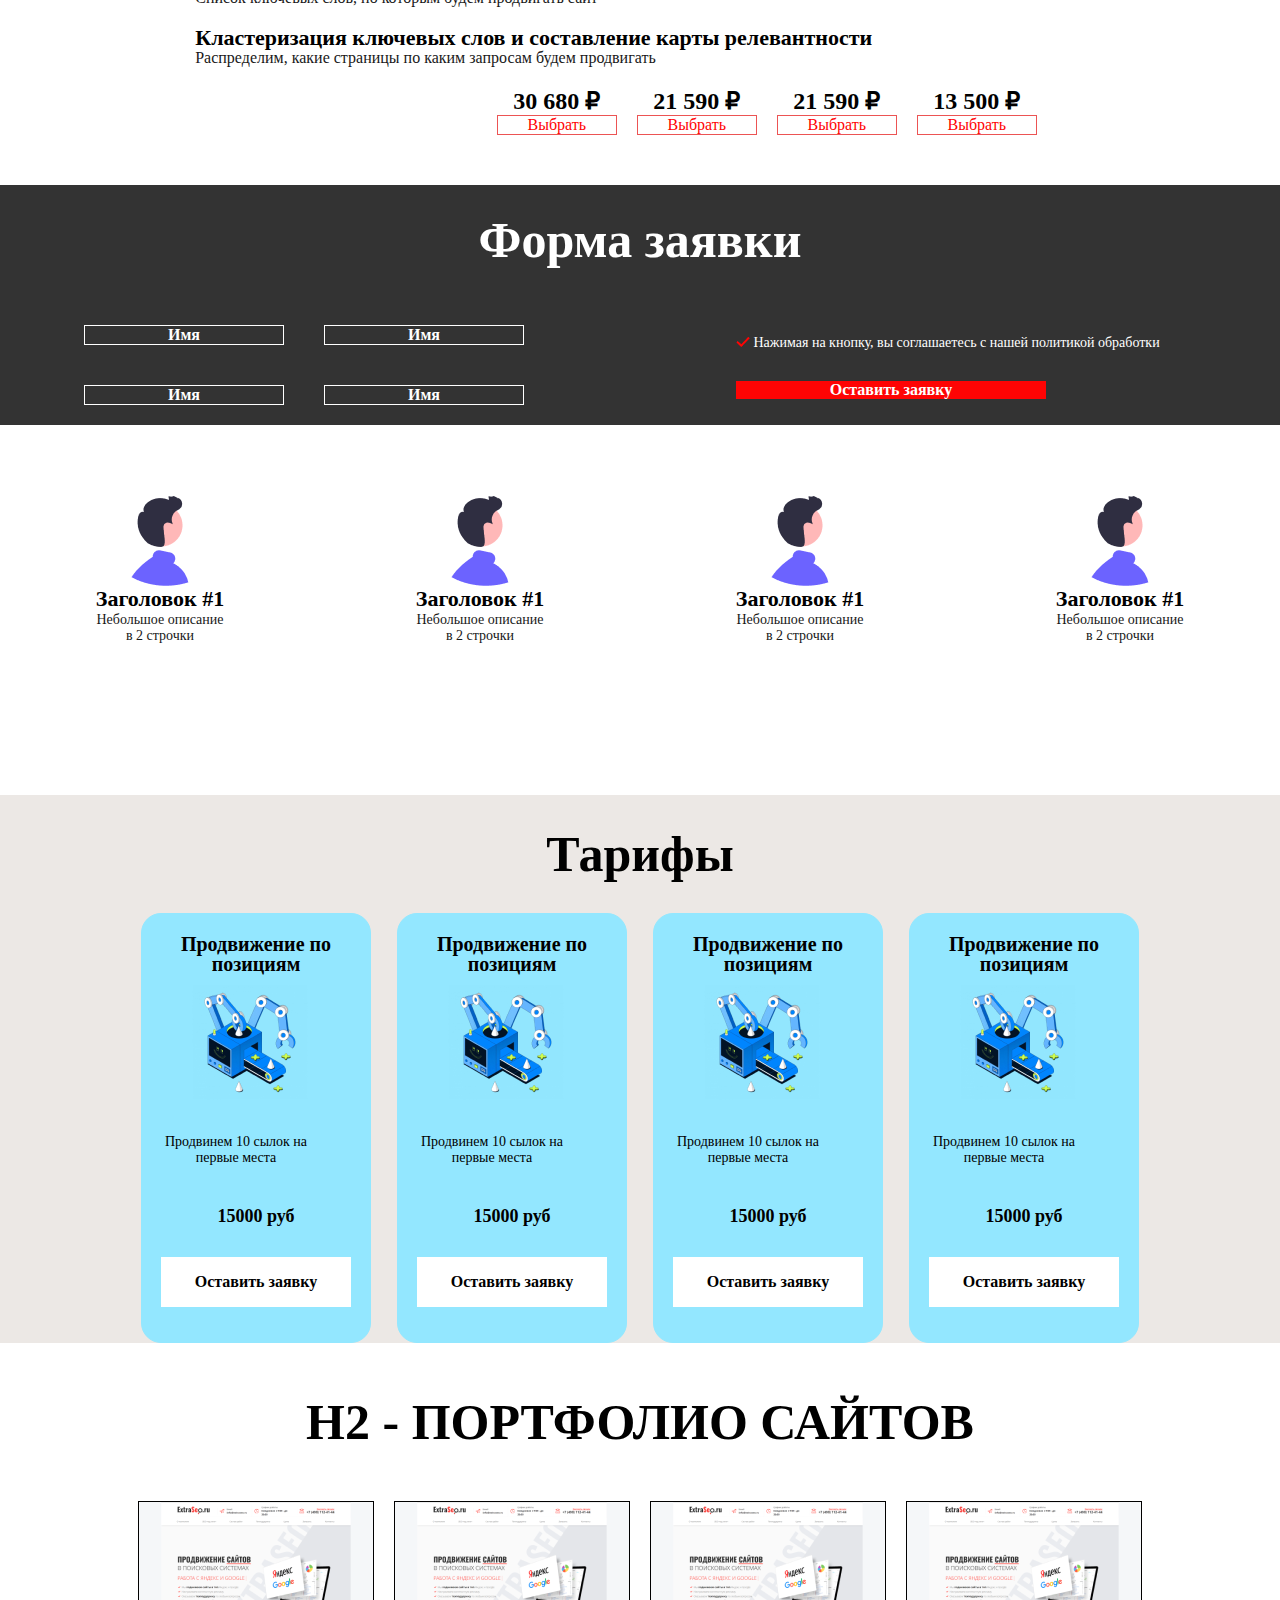
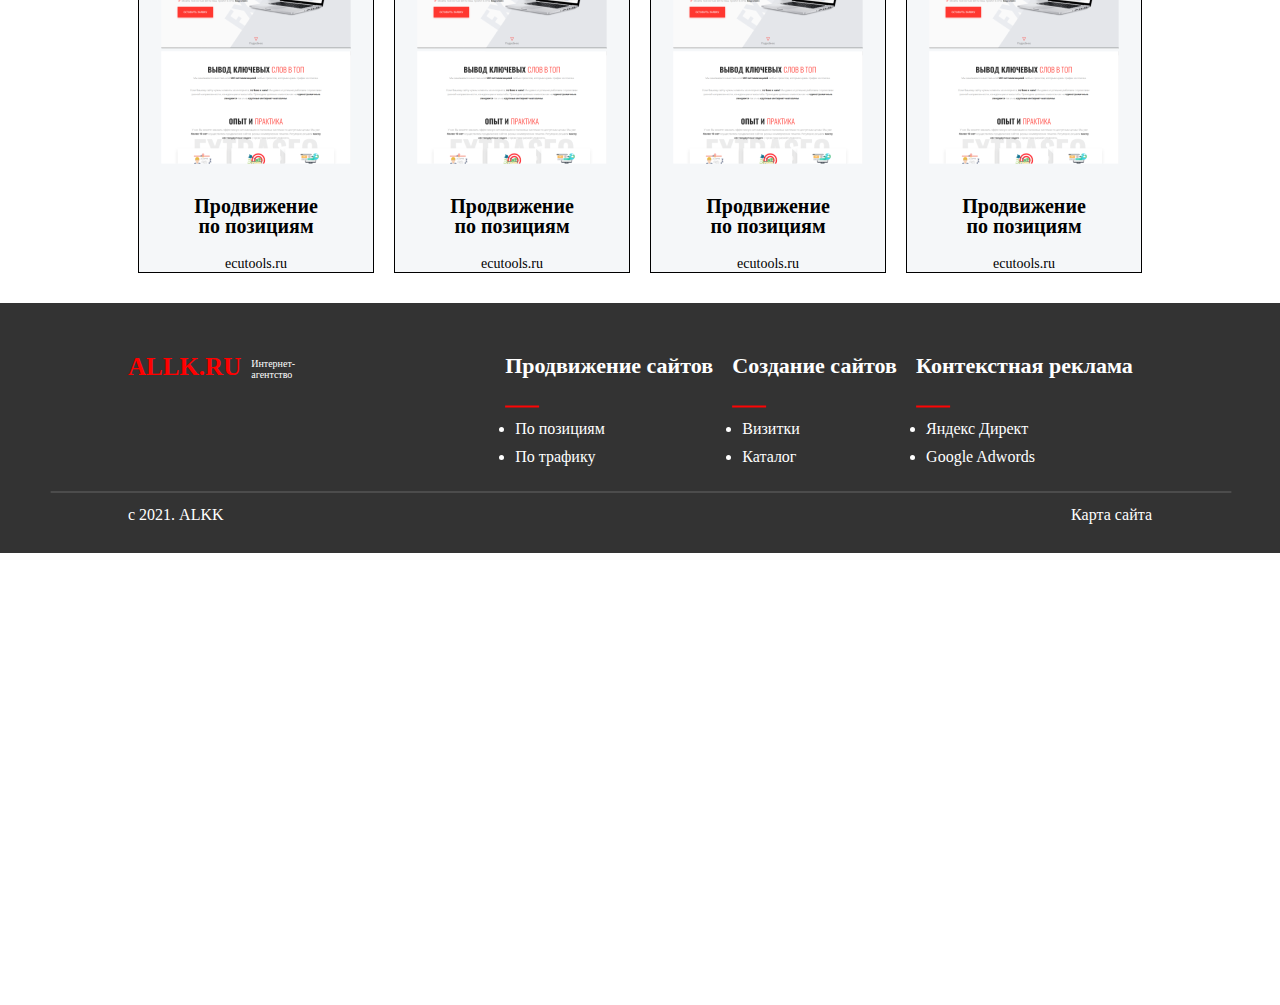
==== commit 2b25adc4: "responsive tayyor" ====
--- a/index.html
+++ b/index.html
@@ -6,7 +6,50 @@
     <meta name="viewport" content="width=device-width, initial-scale=1.0">
     <title>Lesson 17</title>
     <link rel="stylesheet" href="./style.css">
+<<<<<<< HEAD
+    <!-- <style>
+        input[type='range'] {
+            overflow: hidden;
+            width: 100%;
+            -webkit-appearance: none;
+            background-color: #9a905d;
+    }
+        input[type='range']::-webkit-slider-runnable-track {
+            height: 10px;
+            -webkit-appearance: none;
+            color: #13bba4;
+            margin-top: -1px;
+    }
+    
+    input[type='range']::-webkit-slider-thumb {
+            width: 10px;
+            -webkit-appearance: none;
+            height: 10px;
+            cursor: ew-resize;
+            background: #434343;
+            box-shadow: -80px 0 0 80px #43e5f7;
+    }
+
+    input[type="range"]::-moz-range-progress {
+  background-color: #43e5f7; 
+}
+input[type="range"]::-moz-range-track {  
+  background-color: #9a905d;
+}
+/* IE*/
+input[type="range"]::-ms-fill-lower {
+  background-color: #43e5f7; 
+}
+input[type="range"]::-ms-fill-upper {  
+  background-color: #9a905d;
+}
+    </style> -->
+</head> 
+=======
+    <!-- fonts -->
+    <link rel="stylesheet" href="fonts/Gilroy/stylesheet.css">
 </head>
+>>>>>>> 8a42e41860d7ad3f4bf7dad7a6b11d4bc183652f
 <body>
     <header>
         <nav class="nav">
@@ -69,11 +112,8 @@
                 <p>Цена</p>
                 <p><b>10500</b>   руб./мес.</p>
             </div>
-            <div class="img">
-               <img src="./image/Rectangle 1252.png" alt="#">
-               <div class="ellipse">
-                   <img src="./image/Ellipse 34.png" alt="">
-               </div>
+            <div class="range_wrapper">
+               <input style="width: 100%;" type="range" >
             </div>
             
             <h2>Рассчитать</h2>
@@ -83,7 +123,7 @@
                     <div class="month1">
                         <h3>1 мес.</h3>
                         <li><a>Общий аудит сайта</a></li>
-                        <li><a>Создание резервной копии сайта</a></li>
+                        <li><a>Создание резервной d копии сайта</a></li>
                         <li><a>Поиск и устранение дублей сайта</a></li>
                         <li><a>Поиск и удаление битых ссылок</a> </li>
                         <li><a>Пропишем тег  rel="canonical"</a></li>
@@ -392,7 +432,7 @@
                 <div class="bt-item">
                     <h5>Контекстная реклама</h5>
                     <img class="line" src="./image/Line 1.png" alt="line">
-                    <li>Яндекс Директ</li>
+                    <li><span>Яндекс Директ</span> <img src="" alt=""></li>
                     <li>Google Adwords</li>
                 </div>
             </ul>
@@ -403,5 +443,5 @@
             <p>Карта сайта</p>
         </div>
     </footer>
-
+    <iframe src="https://www.google.com/maps/embed?pb=!1m14!1m8!1m3!1d1588.323215629376!2d67.29669097420954!3d37.232367493024036!3m2!1i1024!2i768!4f13.1!3m3!1m2!1s0x0%3A0x58e8467e8dc4dd9d!2sTasnim%20Texnologiya%20Akademiyasi!5e0!3m2!1sen!2s!4v1640614213746!5m2!1sen!2s" width="600" height="450" style="border:0;" allowfullscreen="" loading="lazy"></iframe>
 </html>--- a/style.css
+++ b/style.css
@@ -1,3 +1,4 @@
+@import url("https://fonts.googleapis.com/css2?family=Fira+Sans+Extra+Condensed:ital,wght@0,100;0,200;0,300;0,400;0,500;0,600;0,700;0,800;0,900;1,100;1,200;1,300;1,400;1,500;1,600;1,700;1,800;1,900&display=swap");
 * {
   margin: 0;
   padding: 0;
@@ -227,21 +228,9 @@
           justify-content: space-between;
 }
 
-.calculator_wrapper .calculator .img {
-  margin: 0 auto;
-  position: relative;
-}
-
-.calculator_wrapper .calculator .img img {
-  width: 100%;
-}
-
-.calculator_wrapper .calculator .img .ellipse img {
-  position: absolute;
-  width: 2rem;
-  height: 2rem;
-  left: 520px;
-  top: -6px;
+.calculator_wrapper .calculator .range_wrapper {
+  width: 90%;
+  margin: 0 auto;
 }
 
 .calculator_wrapper .calculator h2 {
@@ -844,10 +833,6 @@
     -ms-flex-wrap: wrap;
         flex-wrap: wrap;
     font-size: 1.2rem;
-  }
-  .calculator_wrapper .calculator .img .ellipse img {
-    left: 320px;
-    top: -5px;
   }
   .calculator_wrapper .calculator .plan_for_3_months h3 {
     font-size: 2rem;
--- a/fonts/Gilroy/stylesheet.css
+++ b/fonts/Gilroy/stylesheet.css
@@ -0,0 +1,220 @@
+@font-face {
+    font-family: 'Gilroy';
+    src: url('Gilroy-ExtraBold.eot');
+    src: local('Gilroy ExtraBold'), local('Gilroy-ExtraBold'),
+        url('Gilroy-ExtraBold.eot?#iefix') format('embedded-opentype'),
+        url('Gilroy-ExtraBold.woff') format('woff'),
+        url('Gilroy-ExtraBold.ttf') format('truetype');
+    font-weight: 800;
+    font-style: normal;
+}
+
+@font-face {
+    font-family: 'Gilroy';
+    src: url('Gilroy-Heavy.eot');
+    src: local('Gilroy Heavy'), local('Gilroy-Heavy'),
+        url('Gilroy-Heavy.eot?#iefix') format('embedded-opentype'),
+        url('Gilroy-Heavy.woff') format('woff'),
+        url('Gilroy-Heavy.ttf') format('truetype');
+    font-weight: 900;
+    font-style: normal;
+}
+
+@font-face {
+    font-family: 'Gilroy';
+    src: url('Gilroy-LightItalic.eot');
+    src: local('Gilroy Light Italic'), local('Gilroy-LightItalic'),
+        url('Gilroy-LightItalic.eot?#iefix') format('embedded-opentype'),
+        url('Gilroy-LightItalic.woff') format('woff'),
+        url('Gilroy-LightItalic.ttf') format('truetype');
+    font-weight: 300;
+    font-style: italic;
+}
+
+@font-face {
+    font-family: 'Gilroy';
+    src: url('Gilroy-ThinItalic.eot');
+    src: local('Gilroy Thin Italic'), local('Gilroy-ThinItalic'),
+        url('Gilroy-ThinItalic.eot?#iefix') format('embedded-opentype'),
+        url('Gilroy-ThinItalic.woff') format('woff'),
+        url('Gilroy-ThinItalic.ttf') format('truetype');
+    font-weight: 100;
+    font-style: italic;
+}
+
+@font-face {
+    font-family: 'Gilroy';
+    src: url('Gilroy-BlackItalic.eot');
+    src: local('Gilroy Black Italic'), local('Gilroy-BlackItalic'),
+        url('Gilroy-BlackItalic.eot?#iefix') format('embedded-opentype'),
+        url('Gilroy-BlackItalic.woff') format('woff'),
+        url('Gilroy-BlackItalic.ttf') format('truetype');
+    font-weight: 900;
+    font-style: italic;
+}
+
+@font-face {
+    font-family: 'Gilroy';
+    src: url('Gilroy-BoldItalic.eot');
+    src: local('Gilroy Bold Italic'), local('Gilroy-BoldItalic'),
+        url('Gilroy-BoldItalic.eot?#iefix') format('embedded-opentype'),
+        url('Gilroy-BoldItalic.woff') format('woff'),
+        url('Gilroy-BoldItalic.ttf') format('truetype');
+    font-weight: bold;
+    font-style: italic;
+}
+
+@font-face {
+    font-family: 'Gilroy';
+    src: url('Gilroy-SemiBold.eot');
+    src: local('Gilroy SemiBold'), local('Gilroy-SemiBold'),
+        url('Gilroy-SemiBold.eot?#iefix') format('embedded-opentype'),
+        url('Gilroy-SemiBold.woff') format('woff'),
+        url('Gilroy-SemiBold.ttf') format('truetype');
+    font-weight: 600;
+    font-style: normal;
+}
+
+@font-face {
+    font-family: 'Gilroy';
+    src: url('Gilroy-UltraLightItalic.eot');
+    src: local('Gilroy UltraLight Italic'), local('Gilroy-UltraLightItalic'),
+        url('Gilroy-UltraLightItalic.eot?#iefix') format('embedded-opentype'),
+        url('Gilroy-UltraLightItalic.woff') format('woff'),
+        url('Gilroy-UltraLightItalic.ttf') format('truetype');
+    font-weight: 200;
+    font-style: italic;
+}
+
+@font-face {
+    font-family: 'Gilroy';
+    src: url('Gilroy-SemiBoldItalic.eot');
+    src: local('Gilroy SemiBold Italic'), local('Gilroy-SemiBoldItalic'),
+        url('Gilroy-SemiBoldItalic.eot?#iefix') format('embedded-opentype'),
+        url('Gilroy-SemiBoldItalic.woff') format('woff'),
+        url('Gilroy-SemiBoldItalic.ttf') format('truetype');
+    font-weight: 600;
+    font-style: italic;
+}
+
+@font-face {
+    font-family: 'Gilroy';
+    src: url('Gilroy-Light.eot');
+    src: local('Gilroy Light'), local('Gilroy-Light'),
+        url('Gilroy-Light.eot?#iefix') format('embedded-opentype'),
+        url('Gilroy-Light.woff') format('woff'),
+        url('Gilroy-Light.ttf') format('truetype');
+    font-weight: 300;
+    font-style: normal;
+}
+
+@font-face {
+    font-family: 'Gilroy';
+    src: url('Gilroy-MediumItalic.eot');
+    src: local('Gilroy Medium Italic'), local('Gilroy-MediumItalic'),
+        url('Gilroy-MediumItalic.eot?#iefix') format('embedded-opentype'),
+        url('Gilroy-MediumItalic.woff') format('woff'),
+        url('Gilroy-MediumItalic.ttf') format('truetype');
+    font-weight: 500;
+    font-style: italic;
+}
+
+@font-face {
+    font-family: 'Gilroy';
+    src: url('Gilroy-ExtraBoldItalic.eot');
+    src: local('Gilroy ExtraBold Italic'), local('Gilroy-ExtraBoldItalic'),
+        url('Gilroy-ExtraBoldItalic.eot?#iefix') format('embedded-opentype'),
+        url('Gilroy-ExtraBoldItalic.woff') format('woff'),
+        url('Gilroy-ExtraBoldItalic.ttf') format('truetype');
+    font-weight: 800;
+    font-style: italic;
+}
+
+@font-face {
+    font-family: 'Gilroy';
+    src: url('Gilroy-Regular.eot');
+    src: local('Gilroy Regular'), local('Gilroy-Regular'),
+        url('Gilroy-Regular.eot?#iefix') format('embedded-opentype'),
+        url('Gilroy-Regular.woff') format('woff'),
+        url('Gilroy-Regular.ttf') format('truetype');
+    font-weight: normal;
+    font-style: normal;
+}
+
+@font-face {
+    font-family: 'Gilroy';
+    src: url('Gilroy-HeavyItalic.eot');
+    src: local('Gilroy Heavy Italic'), local('Gilroy-HeavyItalic'),
+        url('Gilroy-HeavyItalic.eot?#iefix') format('embedded-opentype'),
+        url('Gilroy-HeavyItalic.woff') format('woff'),
+        url('Gilroy-HeavyItalic.ttf') format('truetype');
+    font-weight: 900;
+    font-style: italic;
+}
+
+@font-face {
+    font-family: 'Gilroy';
+    src: url('Gilroy-Medium.eot');
+    src: local('Gilroy Medium'), local('Gilroy-Medium'),
+        url('Gilroy-Medium.eot?#iefix') format('embedded-opentype'),
+        url('Gilroy-Medium.woff') format('woff'),
+        url('Gilroy-Medium.ttf') format('truetype');
+    font-weight: 500;
+    font-style: normal;
+}
+
+@font-face {
+    font-family: 'Gilroy';
+    src: url('Gilroy-RegularItalic.eot');
+    src: local('Gilroy Regular Italic'), local('Gilroy-RegularItalic'),
+        url('Gilroy-RegularItalic.eot?#iefix') format('embedded-opentype'),
+        url('Gilroy-RegularItalic.woff') format('woff'),
+        url('Gilroy-RegularItalic.ttf') format('truetype');
+    font-weight: normal;
+    font-style: italic;
+}
+
+@font-face {
+    font-family: 'Gilroy';
+    src: url('Gilroy-UltraLight.eot');
+    src: local('Gilroy UltraLight'), local('Gilroy-UltraLight'),
+        url('Gilroy-UltraLight.eot?#iefix') format('embedded-opentype'),
+        url('Gilroy-UltraLight.woff') format('woff'),
+        url('Gilroy-UltraLight.ttf') format('truetype');
+    font-weight: 200;
+    font-style: normal;
+}
+
+@font-face {
+    font-family: 'Gilroy';
+    src: url('Gilroy-Bold.eot');
+    src: local('Gilroy Bold'), local('Gilroy-Bold'),
+        url('Gilroy-Bold.eot?#iefix') format('embedded-opentype'),
+        url('Gilroy-Bold.woff') format('woff'),
+        url('Gilroy-Bold.ttf') format('truetype');
+    font-weight: bold;
+    font-style: normal;
+}
+
+@font-face {
+    font-family: 'Gilroy';
+    src: url('Gilroy-Thin.eot');
+    src: local('Gilroy Thin'), local('Gilroy-Thin'),
+        url('Gilroy-Thin.eot?#iefix') format('embedded-opentype'),
+        url('Gilroy-Thin.woff') format('woff'),
+        url('Gilroy-Thin.ttf') format('truetype');
+    font-weight: 100;
+    font-style: normal;
+}
+
+@font-face {
+    font-family: 'Gilroy';
+    src: url('Gilroy-Black.eot');
+    src: local('Gilroy Black'), local('Gilroy-Black'),
+        url('Gilroy-Black.eot?#iefix') format('embedded-opentype'),
+        url('Gilroy-Black.woff') format('woff'),
+        url('Gilroy-Black.ttf') format('truetype');
+    font-weight: 900;
+    font-style: normal;
+}
+
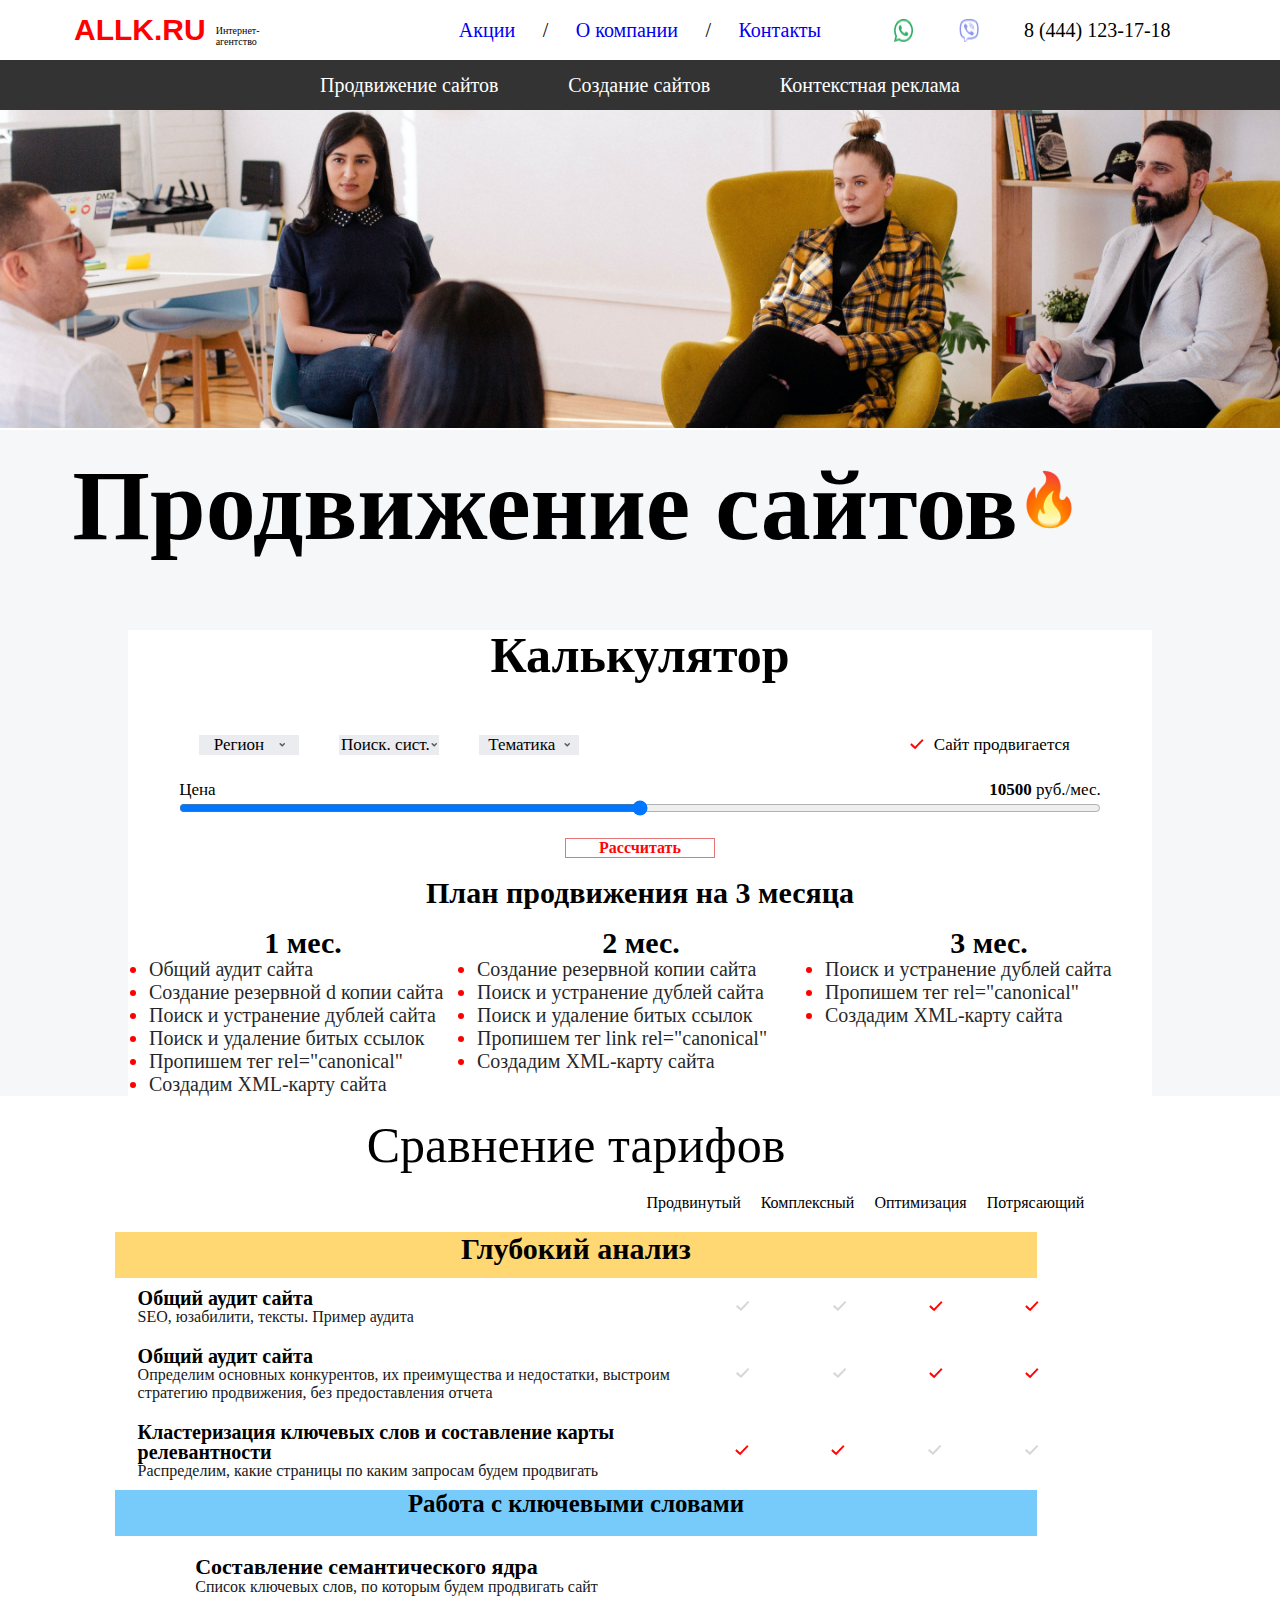
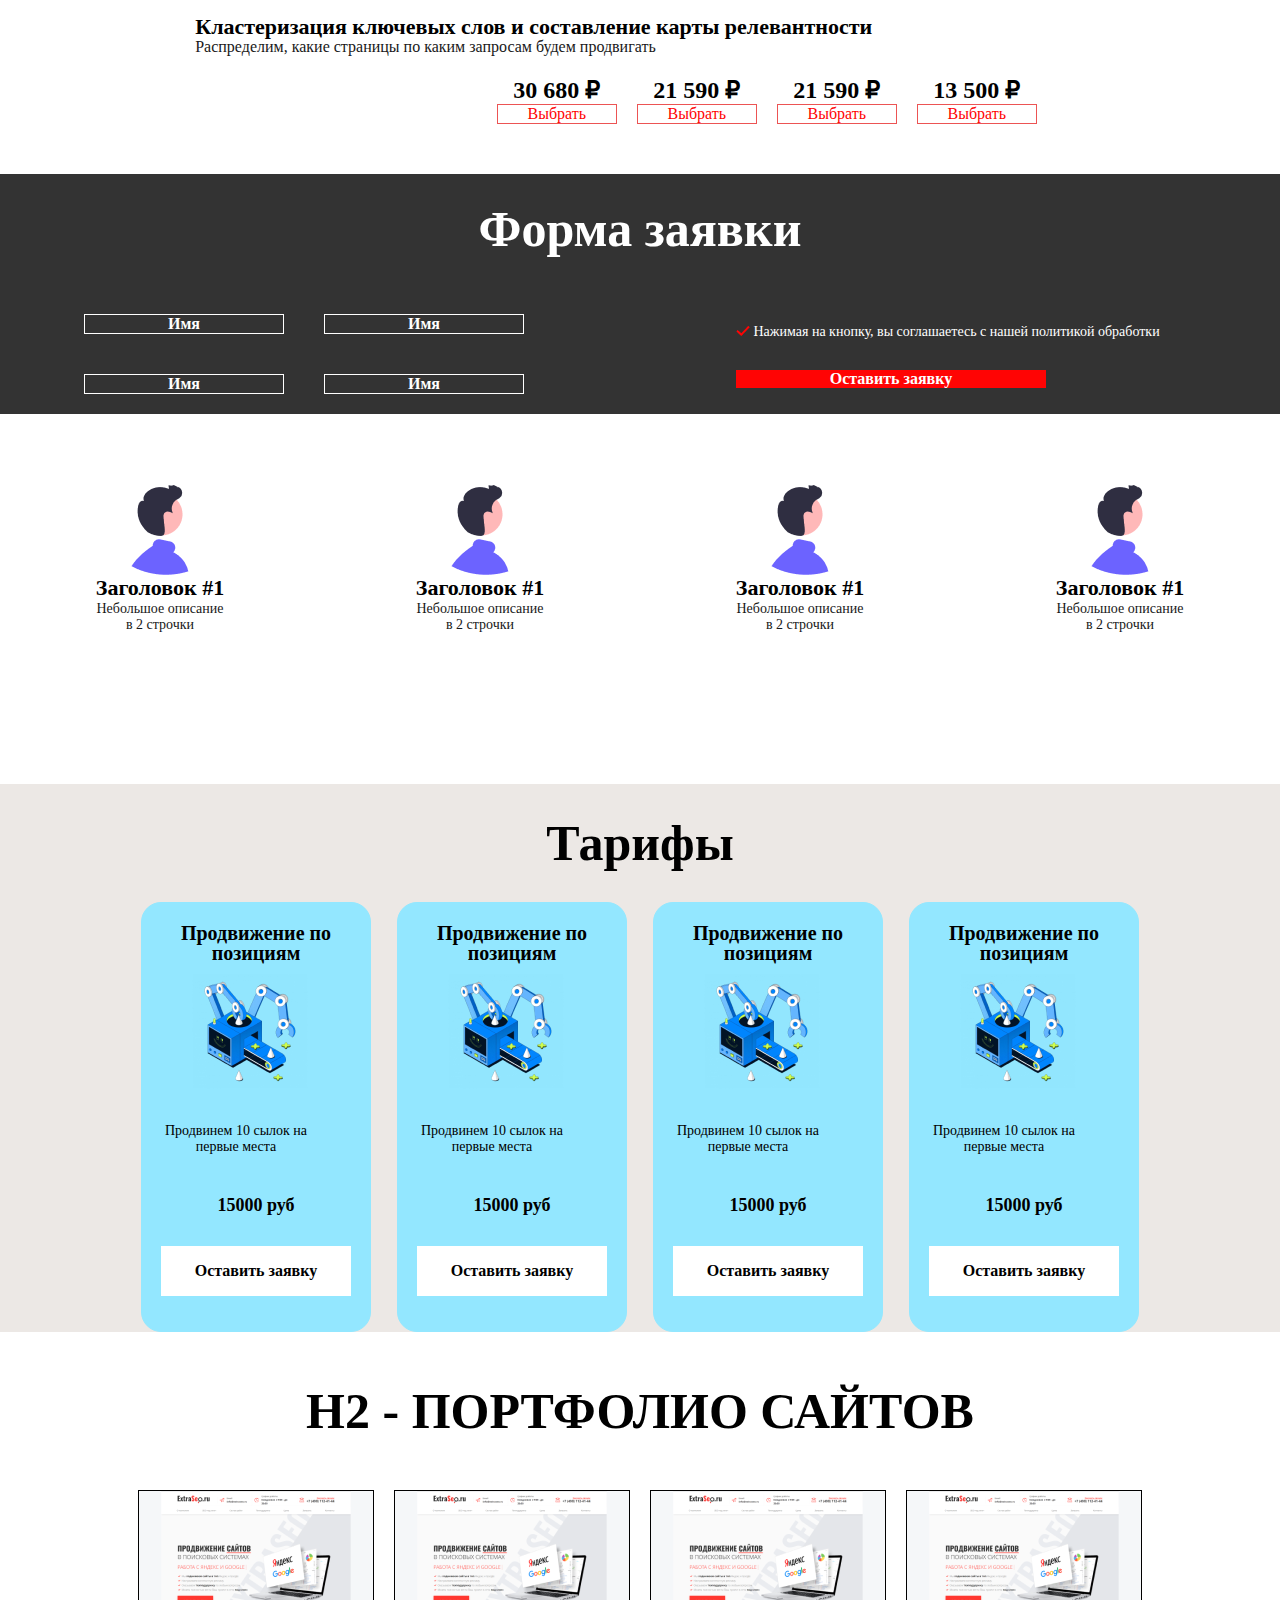
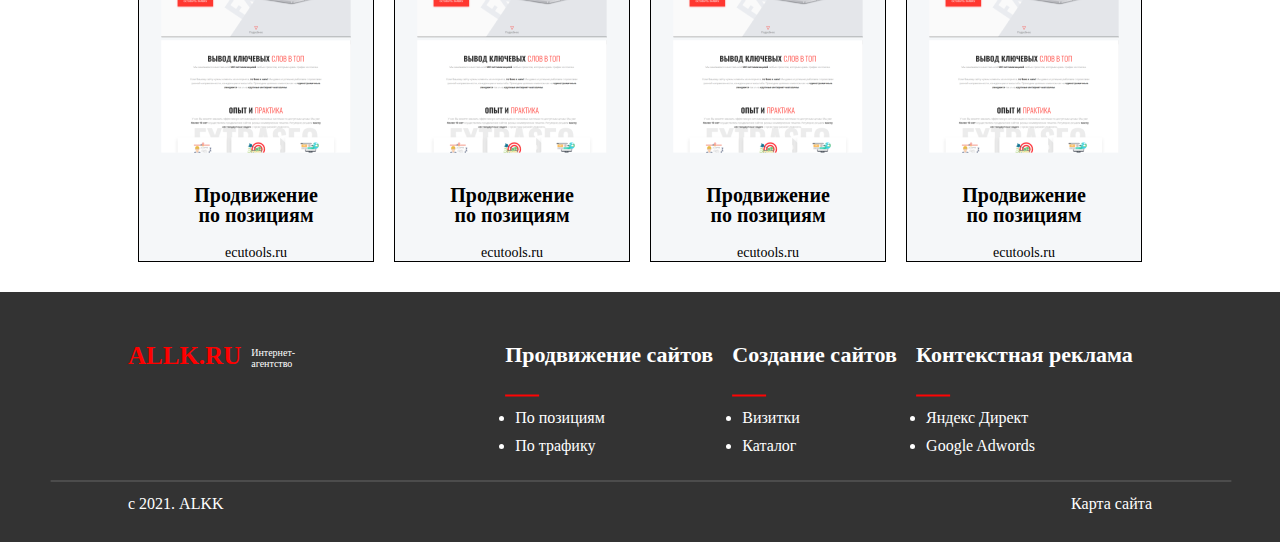
==== commit ffebf7f1: "index.html 90% tayyor" ====
--- a/index.html
+++ b/index.html
@@ -6,50 +6,9 @@
     <meta name="viewport" content="width=device-width, initial-scale=1.0">
     <title>Lesson 17</title>
     <link rel="stylesheet" href="./style.css">
-<<<<<<< HEAD
-    <!-- <style>
-        input[type='range'] {
-            overflow: hidden;
-            width: 100%;
-            -webkit-appearance: none;
-            background-color: #9a905d;
-    }
-        input[type='range']::-webkit-slider-runnable-track {
-            height: 10px;
-            -webkit-appearance: none;
-            color: #13bba4;
-            margin-top: -1px;
-    }
-    
-    input[type='range']::-webkit-slider-thumb {
-            width: 10px;
-            -webkit-appearance: none;
-            height: 10px;
-            cursor: ew-resize;
-            background: #434343;
-            box-shadow: -80px 0 0 80px #43e5f7;
-    }
-
-    input[type="range"]::-moz-range-progress {
-  background-color: #43e5f7; 
-}
-input[type="range"]::-moz-range-track {  
-  background-color: #9a905d;
-}
-/* IE*/
-input[type="range"]::-ms-fill-lower {
-  background-color: #43e5f7; 
-}
-input[type="range"]::-ms-fill-upper {  
-  background-color: #9a905d;
-}
-    </style> -->
-</head> 
-=======
     <!-- fonts -->
     <link rel="stylesheet" href="fonts/Gilroy/stylesheet.css">
 </head>
->>>>>>> 8a42e41860d7ad3f4bf7dad7a6b11d4bc183652f
 <body>
     <header>
         <nav class="nav">
@@ -443,5 +402,4 @@
             <p>Карта сайта</p>
         </div>
     </footer>
-    <iframe src="https://www.google.com/maps/embed?pb=!1m14!1m8!1m3!1d1588.323215629376!2d67.29669097420954!3d37.232367493024036!3m2!1i1024!2i768!4f13.1!3m3!1m2!1s0x0%3A0x58e8467e8dc4dd9d!2sTasnim%20Texnologiya%20Akademiyasi!5e0!3m2!1sen!2s!4v1640614213746!5m2!1sen!2s" width="600" height="450" style="border:0;" allowfullscreen="" loading="lazy"></iframe>
 </html>